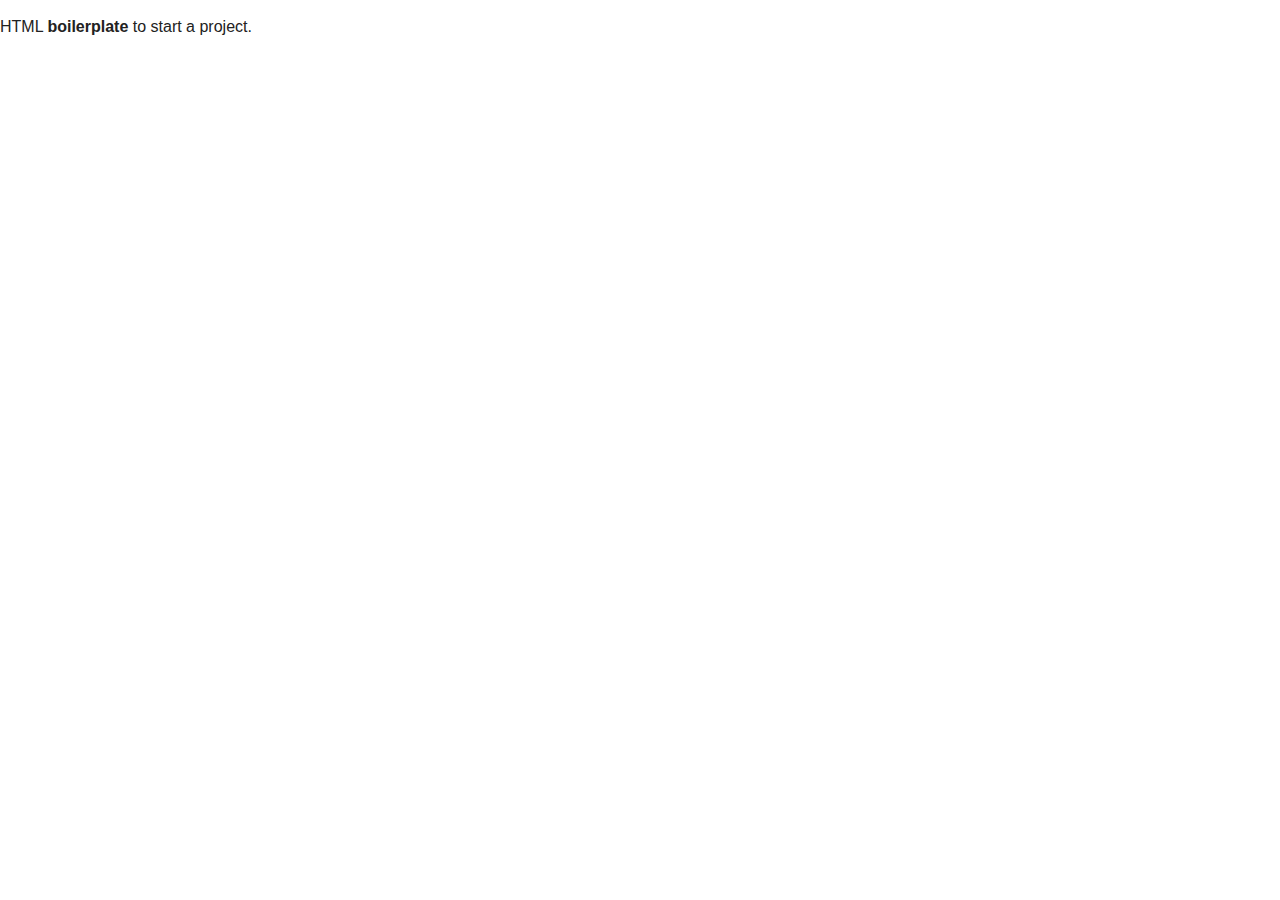
==== index.html @ d724ebfe "up" ====
<!doctype html>
<html class="no-js" lang="en">
    <head>
        <meta charset="utf-8">
        <meta http-equiv="x-ua-compatible" content="ie=edge">
        <title></title>
        <meta name="description" content="">
        <meta name="viewport" content="width=device-width, initial-scale=1">
		<link rel="canonical" href="https://html5-templates.com/" />
        <link rel="apple-touch-icon" href="apple-touch-icon.png">
        <!-- Place favicon.ico in the root directory -->
        <link rel="stylesheet" href="css/normalize.css">
        <link rel="stylesheet" href="css/main.css">
        <script src="js/vendor/modernizr-2.8.3.min.js"></script>
    </head>
    <body>
        <!--[if lt IE 8]>
            <p class="browserupgrade">You are using an <strong>outdated</strong> browser. Please <a href="http://browsehappy.com/">upgrade your browser</a> to improve your experience.</p>
        <![endif]-->

        <!-- Add your site or application content here -->
        <p>HTML <strong>boilerplate</strong> to start a project.</p>

        <script src="https://code.jquery.com/jquery-1.12.0.min.js"></script>
        <script>window.jQuery || document.write('<script src="js/vendor/jquery-1.12.0.min.js"><\/script>')</script>
        <script src="js/plugins.js"></script>
        <script src="js/main.js"></script>

        <!-- Google Analytics: change UA-XXXXX-X to be your site's ID. -->
        <script>
            (function(b,o,i,l,e,r){b.GoogleAnalyticsObject=l;b[l]||(b[l]=
            function(){(b[l].q=b[l].q||[]).push(arguments)});b[l].l=+new Date;
            e=o.createElement(i);r=o.getElementsByTagName(i)[0];
            e.src='https://www.google-analytics.com/analytics.js';
            r.parentNode.insertBefore(e,r)}(window,document,'script','ga'));
            ga('create','UA-XXXXX-X','auto');ga('send','pageview');
        </script>
    </body>
</html>
---- css/main.css ----
/*! HTML5 Boilerplate v5.3.0 | MIT License | https://html5boilerplate.com/ */

/*
 * What follows is the result of much research on cross-browser styling.
 * Credit left inline and big thanks to Nicolas Gallagher, Jonathan Neal,
 * Kroc Camen, and the H5BP dev community and team.
 */

/* ==========================================================================
   Base styles: opinionated defaults
   ========================================================================== */

html {
    color: #222;
    font-size: 1em;
    line-height: 1.4;
	background-color: #FFF;
}

/*
 * Remove text-shadow in selection highlight:
 * https://twitter.com/miketaylr/status/12228805301
 *
 * These selection rule sets have to be separate.
 * Customize the background color to match your design.
 */

::-moz-selection {
    background: #b3d4fc;
    text-shadow: none;
}

::selection {
    background: #b3d4fc;
    text-shadow: none;
}

/*
 * A better looking default horizontal rule
 */

hr {
    display: block;
    height: 1px;
    border: 0;
    border-top: 1px solid #ccc;
    margin: 1em 0;
    padding: 0;
}

/*
 * Remove the gap between audio, canvas, iframes,
 * images, videos and the bottom of their containers:
 * https://github.com/h5bp/html5-boilerplate/issues/440
 */

audio,
canvas,
iframe,
img,
svg,
video {
    vertical-align: middle;
}

/*
 * Remove default fieldset styles.
 */

fieldset {
    border: 0;
    margin: 0;
    padding: 0;
}

/*
 * Allow only vertical resizing of textareas.
 */

textarea {
    resize: vertical;
}

/* ==========================================================================
   Browser Upgrade Prompt
   ========================================================================== */

.browserupgrade {
    margin: 0.2em 0;
    background: #ccc;
    color: #000;
    padding: 0.2em 0;
}

/* ==========================================================================
   Author's custom styles
   ========================================================================== */

















/* ==========================================================================
   Helper classes
   ========================================================================== */

/*
 * Hide visually and from screen readers
 */

.hidden {
    display: none !important;
}

/*
 * Hide only visually, but have it available for screen readers:
 * http://snook.ca/archives/html_and_css/hiding-content-for-accessibility
 */

.visuallyhidden {
    border: 0;
    clip: rect(0 0 0 0);
    height: 1px;
    margin: -1px;
    overflow: hidden;
    padding: 0;
    position: absolute;
    width: 1px;
}

/*
 * Extends the .visuallyhidden class to allow the element
 * to be focusable when navigated to via the keyboard:
 * https://www.drupal.org/node/897638
 */

.visuallyhidden.focusable:active,
.visuallyhidden.focusable:focus {
    clip: auto;
    height: auto;
    margin: 0;
    overflow: visible;
    position: static;
    width: auto;
}

/*
 * Hide visually and from screen readers, but maintain layout
 */

.invisible {
    visibility: hidden;
}

/*
 * Clearfix: contain floats
 *
 * For modern browsers
 * 1. The space content is one way to avoid an Opera bug when the
 *    `contenteditable` attribute is included anywhere else in the document.
 *    Otherwise it causes space to appear at the top and bottom of elements
 *    that receive the `clearfix` class.
 * 2. The use of `table` rather than `block` is only necessary if using
 *    `:before` to contain the top-margins of child elements.
 */

.clearfix:before,
.clearfix:after {
    content: " "; /* 1 */
    display: table; /* 2 */
}

.clearfix:after {
    clear: both;
}

/* ==========================================================================
   EXAMPLE Media Queries for Responsive Design.
   These examples override the primary ('mobile first') styles.
   Modify as content requires.
   ========================================================================== */

@media only screen and (min-width: 35em) {
    /* Style adjustments for viewports that meet the condition */
}

@media print,
       (-webkit-min-device-pixel-ratio: 1.25),
       (min-resolution: 1.25dppx),
       (min-resolution: 120dpi) {
    /* Style adjustments for high resolution devices */
}

/* ==========================================================================
   Print styles.
   Inlined to avoid the additional HTTP request:
   http://www.phpied.com/delay-loading-your-print-css/
   ========================================================================== */

@media print {
    *,
    *:before,
    *:after,
    *:first-letter,
    *:first-line {
        background: transparent !important;
        color: #000 !important; /* Black prints faster:
                                   http://www.sanbeiji.com/archives/953 */
        box-shadow: none !important;
        text-shadow: none !important;
    }

    a,
    a:visited {
        text-decoration: underline;
    }

    a[href]:after {
        content: " (" attr(href) ")";
    }

    abbr[title]:after {
        content: " (" attr(title) ")";
    }

    /*
     * Don't show links that are fragment identifiers,
     * or use the `javascript:` pseudo protocol
     */

    a[href^="#"]:after,
    a[href^="javascript:"]:after {
        content: "";
    }

    pre,
    blockquote {
        border: 1px solid #999;
        page-break-inside: avoid;
    }

    /*
     * Printing Tables:
     * http://css-discuss.incutio.com/wiki/Printing_Tables
     */

    thead {
        display: table-header-group;
    }

    tr,
    img {
        page-break-inside: avoid;
    }

    img {
        max-width: 100% !important;
    }

    p,
    h2,
    h3 {
        orphans: 3;
        widows: 3;
    }

    h2,
    h3 {
        page-break-after: avoid;
    }
}
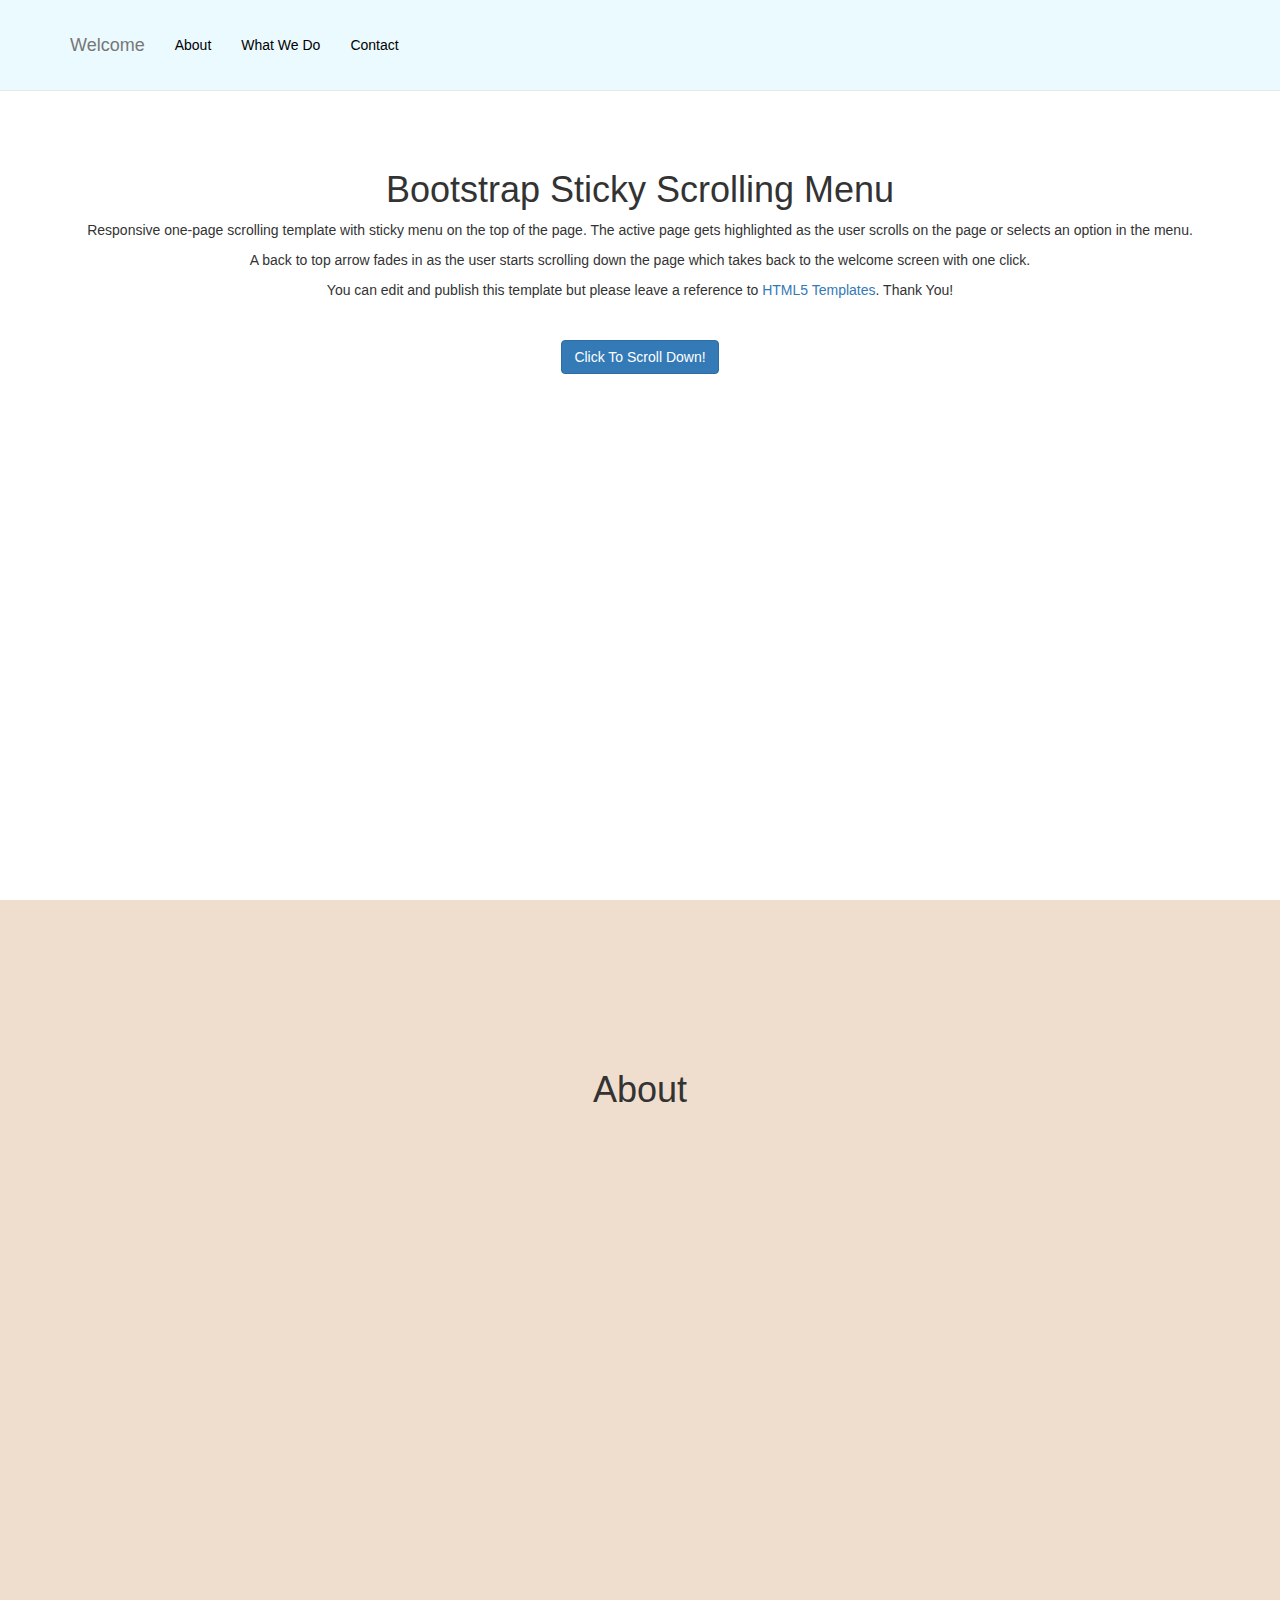
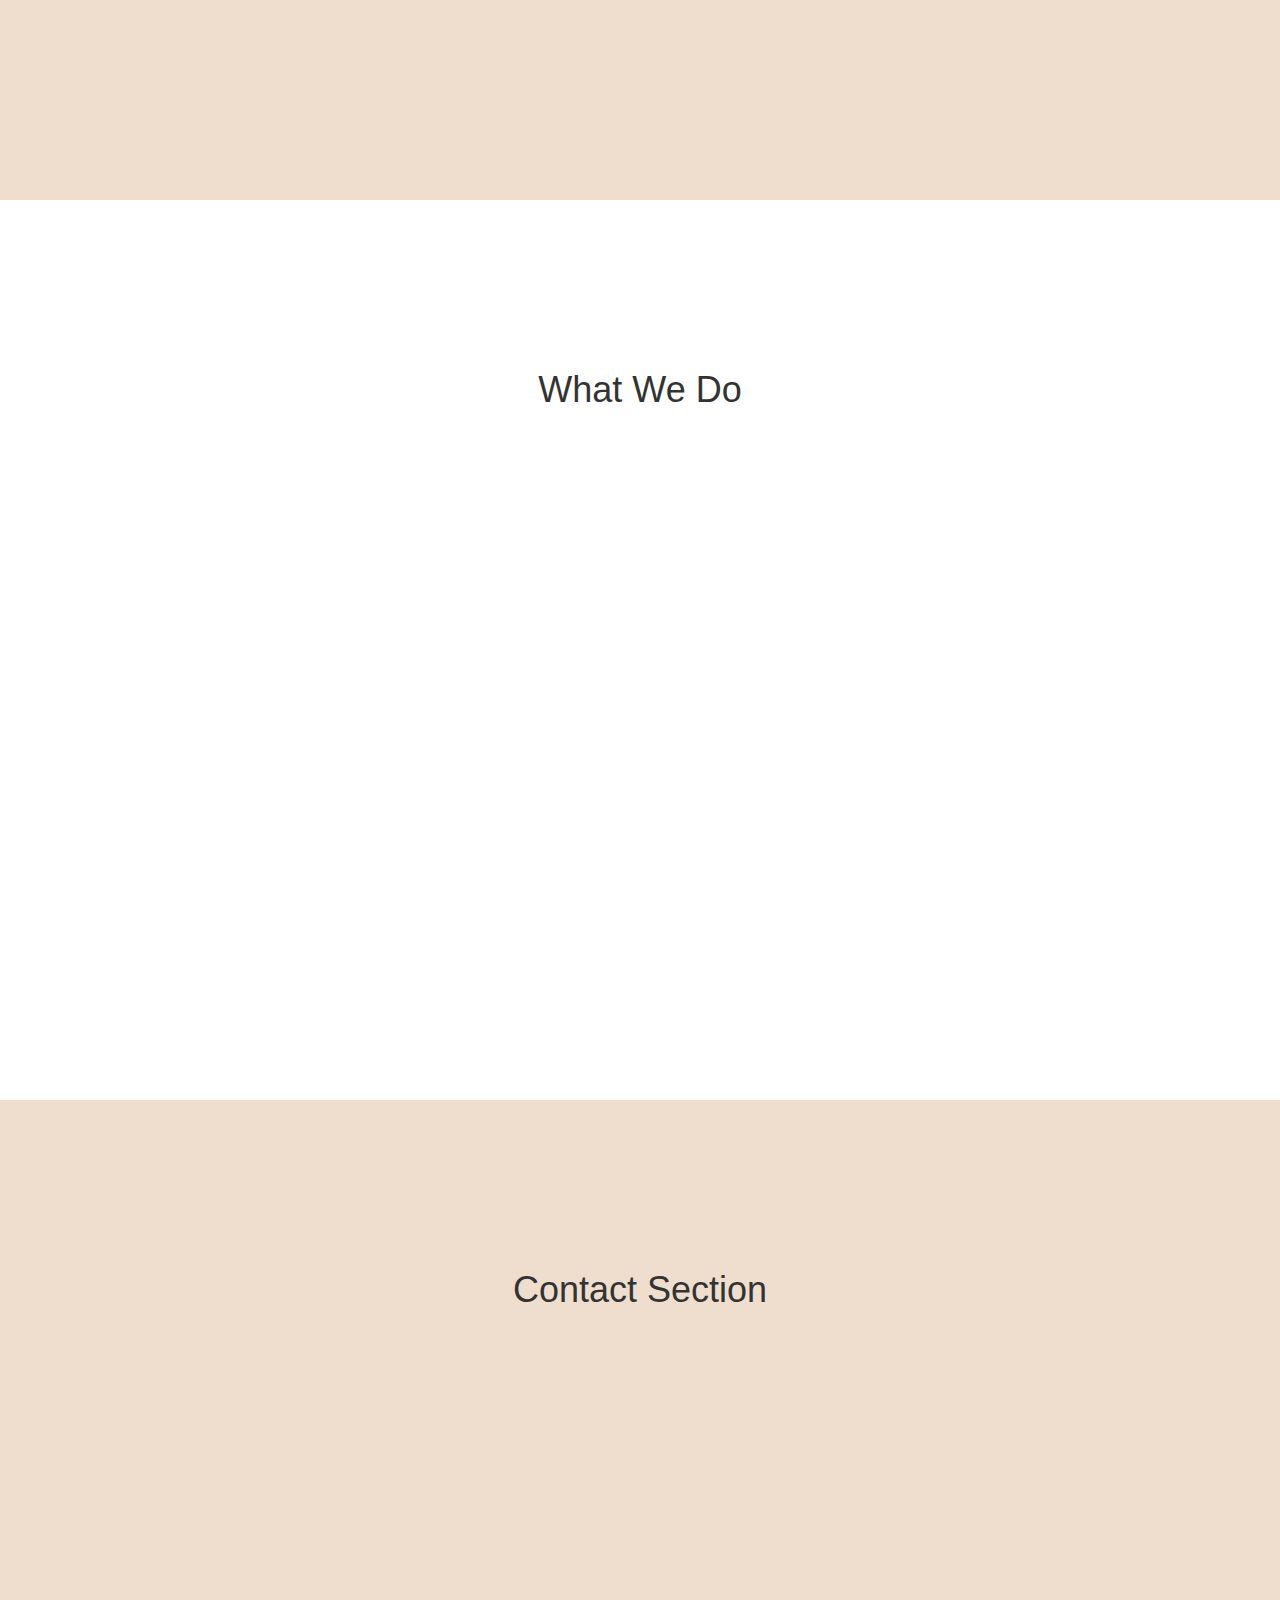
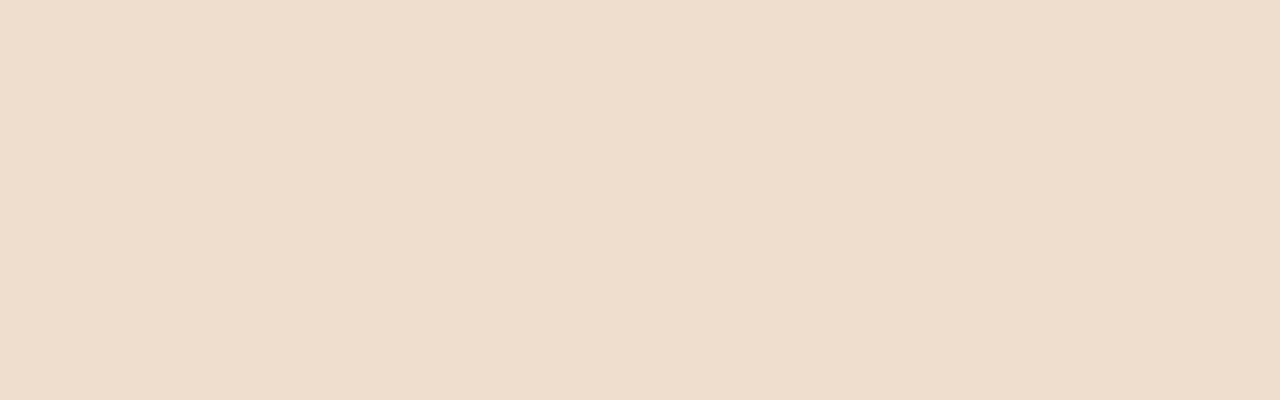
==== commit 2b039ea3: "up" ====
--- a/index.html
+++ b/index.html
@@ -1,39 +1,107 @@
 <!doctype html>
-<html class="no-js" lang="en">
-    <head>
-        <meta charset="utf-8">
-        <meta http-equiv="x-ua-compatible" content="ie=edge">
-        <title></title>
-        <meta name="description" content="">
-        <meta name="viewport" content="width=device-width, initial-scale=1">
-		<link rel="canonical" href="https://html5-templates.com/" />
-        <link rel="apple-touch-icon" href="apple-touch-icon.png">
-        <!-- Place favicon.ico in the root directory -->
-        <link rel="stylesheet" href="css/normalize.css">
-        <link rel="stylesheet" href="css/main.css">
-        <script src="js/vendor/modernizr-2.8.3.min.js"></script>
-    </head>
-    <body>
-        <!--[if lt IE 8]>
-            <p class="browserupgrade">You are using an <strong>outdated</strong> browser. Please <a href="http://browsehappy.com/">upgrade your browser</a> to improve your experience.</p>
-        <![endif]-->
+<html lang="en" class="no-js">
+<head>
+    <meta charset="utf-8">
+    <meta http-equiv="x-ua-compatible" content="ie=edge">
+    <meta name="viewport" content="width=device-width, initial-scale=1">
+    <link rel="canonical" href="https://html5-templates.com/" />
+    <title>Bootstrap Template With Sticky Menu</title>
+    <meta name="description" content="Simplified Bootstrap template with sticky menu">
+    <link href="css/bootstrap.min.css" rel="stylesheet">
+    <link href="css/sticky-menu.css" rel="stylesheet">
+</head>
+<body id="page-top" data-spy="scroll" data-target=".navbar-fixed-top">
+    <nav class="navbar navbar-default navbar-fixed-top" role="navigation">
+        <div class="container">
+            <div class="navbar-header page-scroll">
+                <button type="button" class="navbar-toggle" data-toggle="collapse" data-target=".navbar-ex1-collapse">
+                    <span class="sr-only">Toggle menu</span>
+                    <span class="icon-bar"></span>
+                    <span class="icon-bar"></span>
+                    <span class="icon-bar"></span>
+                </button>
+                <a class="navbar-brand page-scroll" href="#page-top">Welcome</a>
+            </div>
 
-        <!-- Add your site or application content here -->
-        <p>HTML <strong>boilerplate</strong> to start a project.</p>
+            <div class="collapse navbar-collapse navbar-ex1-collapse">
+                <ul class="nav navbar-nav">
+                    <li class="hidden">
+                        <a class="page-scroll" href="#page-top"></a>
+                    </li>
+                    <li>
+                        <a class="page-scroll" href="#about">About</a>
+                    </li>
+                    <li>
+                        <a class="page-scroll" href="#whatwedo">What We Do</a>
+                    </li>
+                    <li>
+                        <a class="page-scroll" href="#contact">Contact</a>
+                    </li>
+                </ul>
+            </div>	<!-- .navbar-collapse -->
+        </div>		<!-- .container -->
+    </nav>
+    <!-- Welcome   -->
+    <section id="welcome" class="welcome-section">
+        <div class="container">
+            <div class="row">
+                <div class="col-lg-12">
+                    <h1>Bootstrap Sticky Scrolling Menu</h1>
+                    <p>Responsive one-page scrolling template with sticky menu on the top of the page. The active page gets highlighted as the user scrolls on the page or selects an option in the menu.</p>
+					<p>A back to top arrow fades in as the user starts scrolling down the page which takes back to the welcome screen with one click.</p>
+					<p>You can edit and publish this template but please leave a reference to <a href="https://html5-templates.com/" target="_blank" rel="nofollow">HTML5 Templates</a>. Thank You!</p>
+					<p>&nbsp;</p>
+                    <a class="btn btn-primary page-scroll" href="#about">Click To Scroll Down!</a>
+                </div>
+            </div>
+        </div>
+    </section>
 
-        <script src="https://code.jquery.com/jquery-1.12.0.min.js"></script>
-        <script>window.jQuery || document.write('<script src="js/vendor/jquery-1.12.0.min.js"><\/script>')</script>
-        <script src="js/plugins.js"></script>
-        <script src="js/main.js"></script>
+    <!-- About -->
+    <section id="about" class="about-section">
+        <div class="container">
+            <div class="row">
+                <div class="col-lg-12">
+                    <h1>About</h1>
+                </div>
+            </div>
+        </div>
+    </section>
 
-        <!-- Google Analytics: change UA-XXXXX-X to be your site's ID. -->
-        <script>
-            (function(b,o,i,l,e,r){b.GoogleAnalyticsObject=l;b[l]||(b[l]=
-            function(){(b[l].q=b[l].q||[]).push(arguments)});b[l].l=+new Date;
-            e=o.createElement(i);r=o.getElementsByTagName(i)[0];
-            e.src='https://www.google-analytics.com/analytics.js';
-            r.parentNode.insertBefore(e,r)}(window,document,'script','ga'));
-            ga('create','UA-XXXXX-X','auto');ga('send','pageview');
-        </script>
-    </body>
+    <!-- What we do Section -->
+    <section id="whatwedo" class="whatwedo-section">
+        <div class="container">
+            <div class="row">
+                <div class="col-lg-12">
+                    <h1>What We Do</h1>
+                </div>
+            </div>
+        </div>
+    </section>
+
+    <!-- Contact Section -->
+    <section id="contact" class="contact-section">
+        <div class="container">
+            <div class="row">
+                <div class="col-lg-12">
+                    <h1>Contact Section</h1>
+                </div>
+            </div>
+        </div>
+    </section>
+	
+	<a id="back2Top" title="Back to top" href="#">&#10148;</a>
+	
+    <!-- jQuery -->
+    <script src="js/jquery.js"></script>
+
+    <!-- Bootstrap Core JavaScript -->
+    <script src="js/bootstrap.min.js"></script>
+
+    <!-- Scrolling Nav JavaScript -->
+    <script src="js/jquery.easing.min.js"></script>
+    <script src="js/sticky-menu.js"></script>
+
+</body>
+
 </html>
--- a/css/sticky-menu.css
+++ b/css/sticky-menu.css
@@ -0,0 +1,82 @@
+body {
+    width: 100%;
+    height: 100%;
+}
+html {
+    width: 100%;
+    height: 100%;
+}
+@media(min-width:767px) {
+    .navbar {
+        padding: 20px 0;
+        -webkit-transition: background .5s ease-in-out,padding .5s ease-in-out;
+        -moz-transition: background .5s ease-in-out,padding .5s ease-in-out;
+        transition: background .5s ease-in-out,padding .5s ease-in-out;
+    }
+    .top-nav-collapse {
+        padding: 0;
+    }
+}
+#back2Top {
+    width: 40px;
+    line-height: 40px;
+    overflow: hidden;
+    z-index: 999;
+    display: none;
+    cursor: pointer;
+    -moz-transform: rotate(270deg);
+    -webkit-transform: rotate(270deg);
+    -o-transform: rotate(270deg);
+    -ms-transform: rotate(270deg);
+    transform: rotate(270deg);
+    position: fixed;
+    bottom: 50px;
+    right: 0;
+    background-color: #FFF;
+    color: #337AB7;
+    text-align: center;
+    font-size: 30px;
+    text-decoration: none;
+}
+#back2Top:hover {
+    background-color: #337AB7;
+    color: #FFF;
+}
+.welcome-section {
+    height: 100%;
+    padding-top: 150px;
+    text-align: center;
+    background: #fff;
+}
+.about-section {
+    height: 100%;
+    padding-top: 150px;
+    text-align: center;
+    background: #EFDECD;
+}
+.whatwedo-section {
+    height: 100%;
+    padding-top: 150px;
+    text-align: center;
+    background: #fff;
+}
+.contact-section {
+    height: 100%;
+    padding-top: 150px;
+    text-align: center;
+    background: #EFDECD;
+}
+.navbar-default .navbar-nav > li > a:hover {
+	color: #333;
+	background-color: #F0F0F0;
+}
+.navbar-default {
+    background-color: #EBFAFF;
+    border-color: #e7e7e7;
+}
+.navbar-default .navbar-nav > li > a {
+    color: #000;
+}
+
+
+
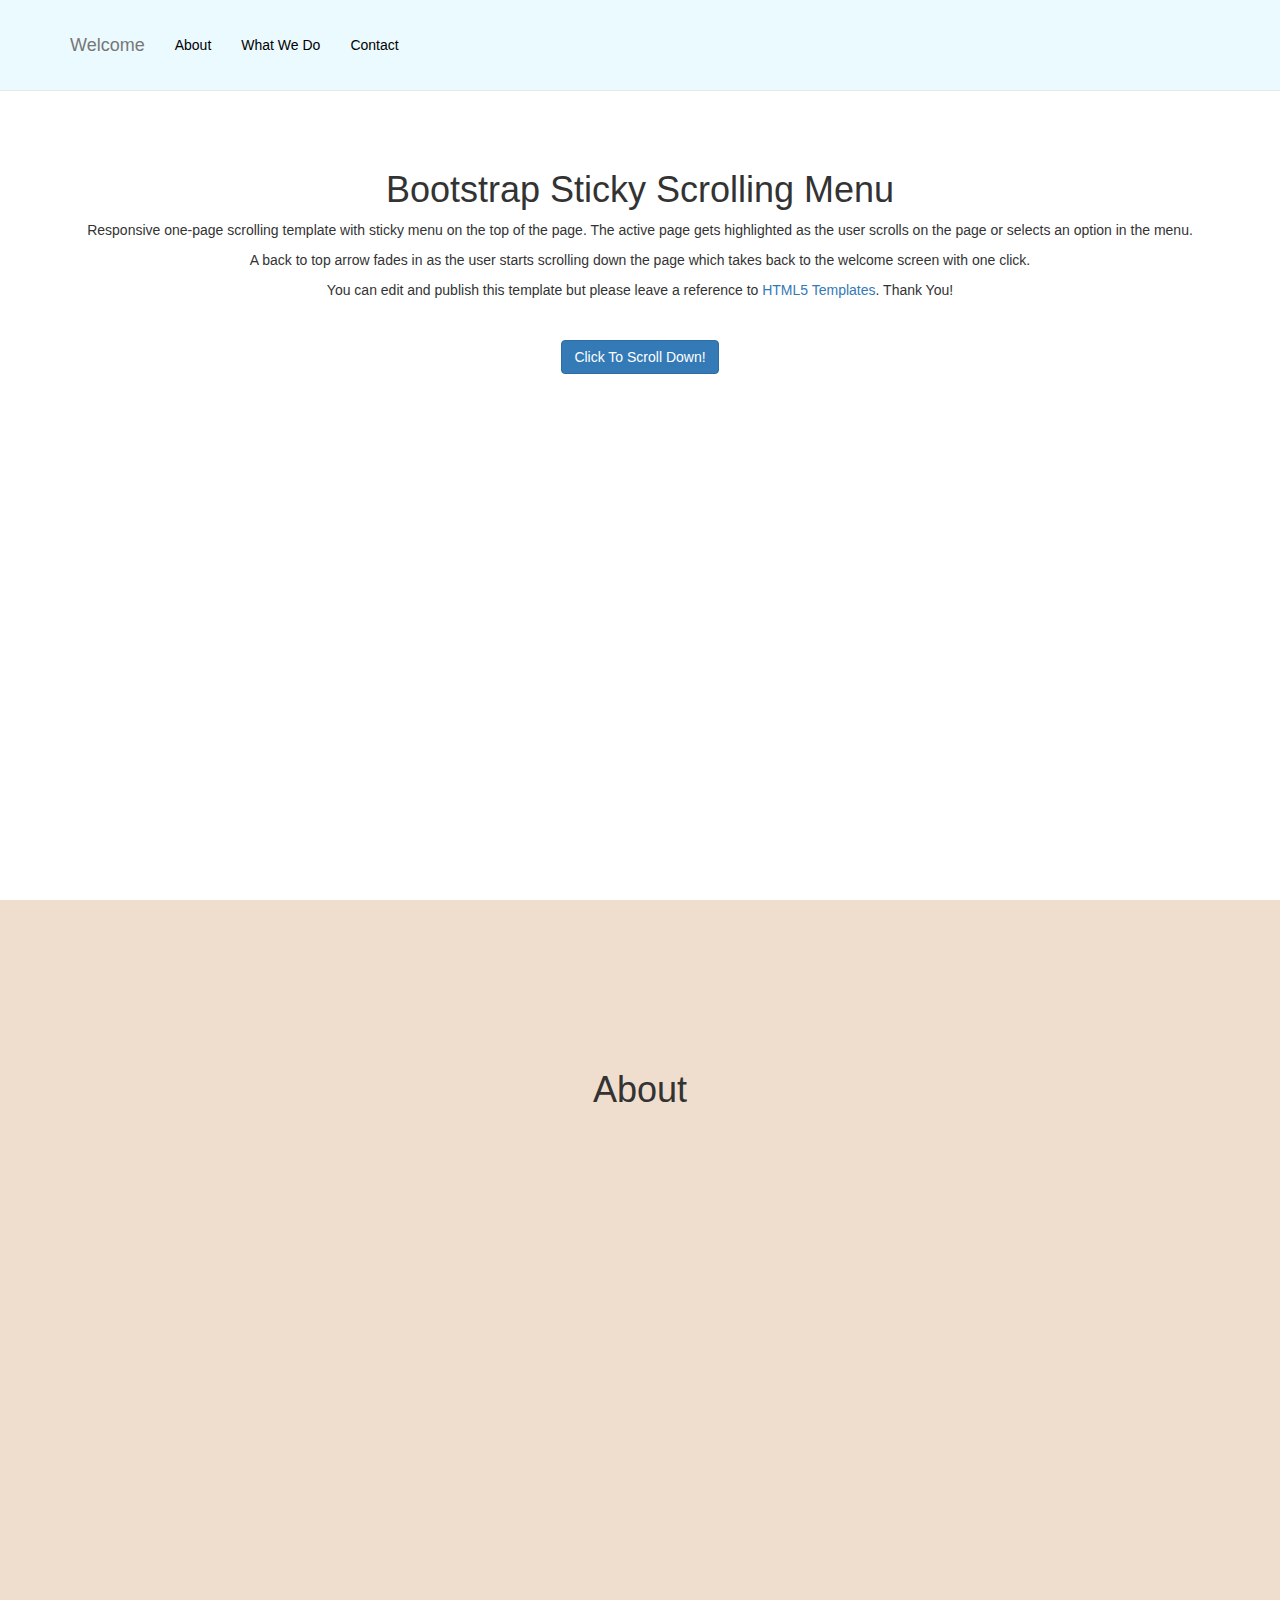
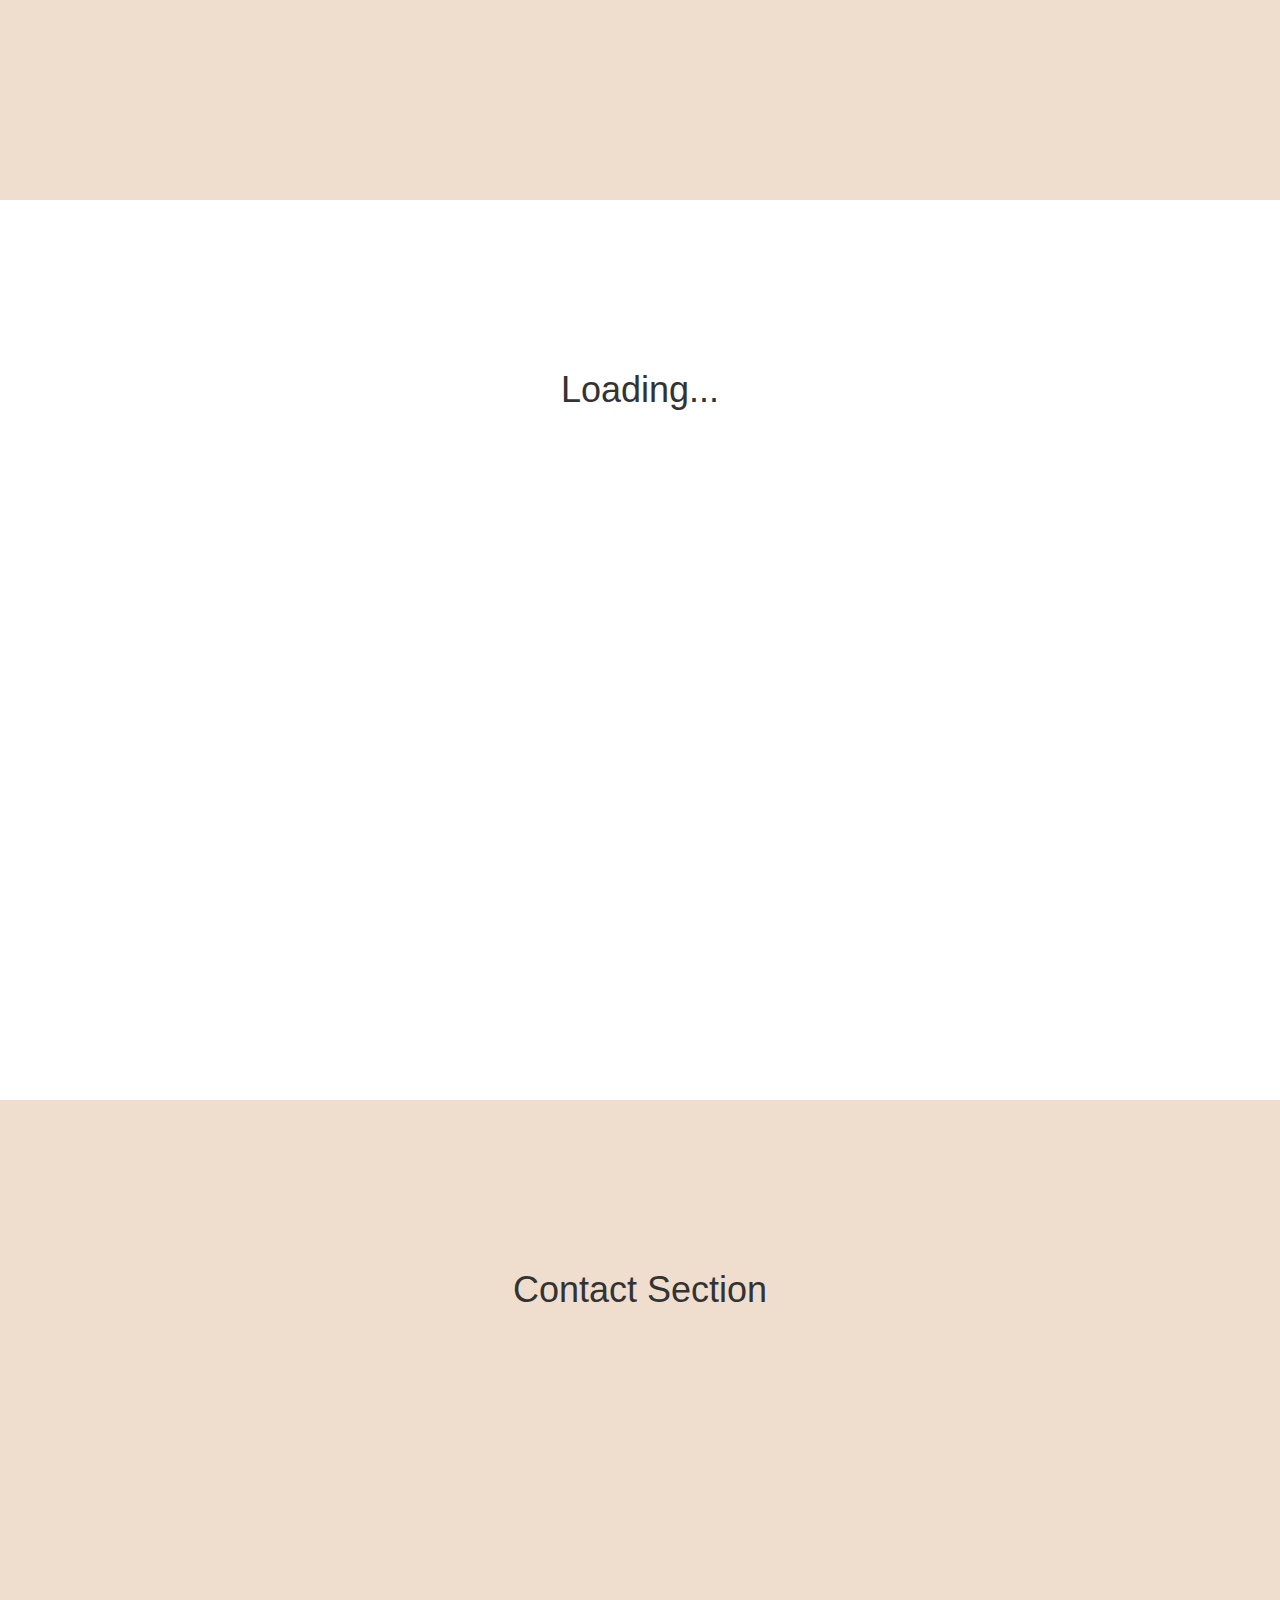
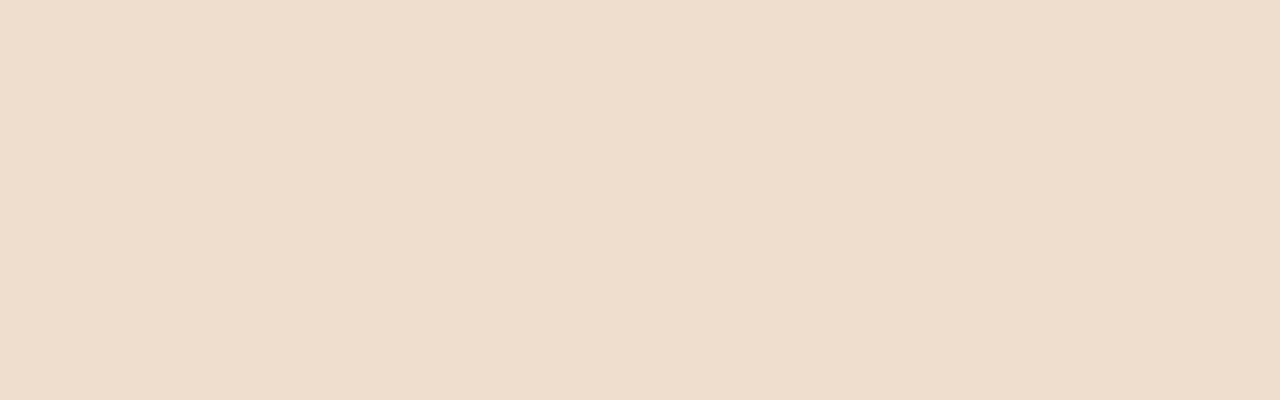
==== commit 5da7d87b: "Update index.html" ====
--- a/index.html
+++ b/index.html
@@ -73,7 +73,7 @@
         <div class="container">
             <div class="row">
                 <div class="col-lg-12">
-                    <h1>What We Do</h1>
+                    <h1>Loading...</h1>
                 </div>
             </div>
         </div>
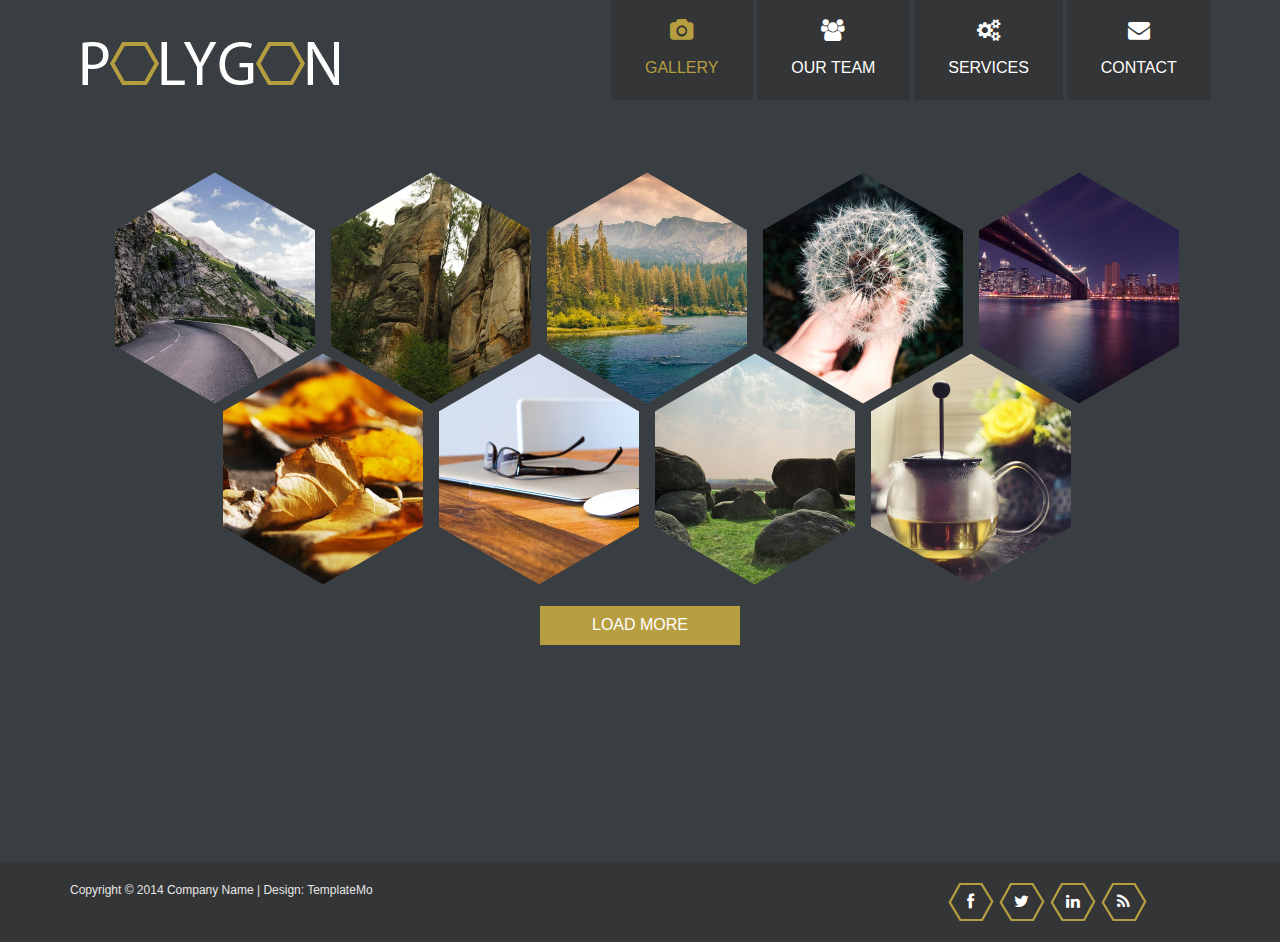
==== commit 3f30d0e2: "upl" ====
--- a/index.html
+++ b/index.html
@@ -1,107 +1,759 @@
-<!doctype html>
-<html lang="en" class="no-js">
-<head>
-    <meta charset="utf-8">
-    <meta http-equiv="x-ua-compatible" content="ie=edge">
-    <meta name="viewport" content="width=device-width, initial-scale=1">
-    <link rel="canonical" href="https://html5-templates.com/" />
-    <title>Bootstrap Template With Sticky Menu</title>
-    <meta name="description" content="Simplified Bootstrap template with sticky menu">
+<!DOCTYPE html>
+  <head>
+    <title>Polygon CSS Website Template</title>
+    <meta name="keywords" content="" />
+	<meta name="description" content="" />
+    <!-- 
+    Polygon Template
+    https://templatemo.com/tm-400-polygon
+    -->
+    <meta charset="UTF-8">
+    <meta name="viewport" content="width=device-width, initial-scale=1.0">
+    
+    <!-- Bootstrap -->
     <link href="css/bootstrap.min.css" rel="stylesheet">
-    <link href="css/sticky-menu.css" rel="stylesheet">
-</head>
-<body id="page-top" data-spy="scroll" data-target=".navbar-fixed-top">
-    <nav class="navbar navbar-default navbar-fixed-top" role="navigation">
-        <div class="container">
-            <div class="navbar-header page-scroll">
-                <button type="button" class="navbar-toggle" data-toggle="collapse" data-target=".navbar-ex1-collapse">
-                    <span class="sr-only">Toggle menu</span>
-                    <span class="icon-bar"></span>
-                    <span class="icon-bar"></span>
-                    <span class="icon-bar"></span>
-                </button>
-                <a class="navbar-brand page-scroll" href="#page-top">Welcome</a>
-            </div>
+    <link href="css/font-awesome.min.css" rel="stylesheet">
+    <link rel="stylesheet" href="css/templatemo_misc.css">
+    <link href="css/templatemo_style.css" rel="stylesheet">
+    <link href='http://fonts.googleapis.com/css?family=Raleway:400,100,600' rel='stylesheet' type='text/css'>
+      
+    <script src="js/jquery-1.10.2.min.js"></script> 
+	<script src="js/jquery.lightbox.js"></script>
+	<script src="js/templatemo_custom.js"></script>
+    <script>
+    function showhide()
+    {
+    	var div = document.getElementById("newpost");
+		if (div.style.display !== "none")
+		{
+			div.style.display = "none";
+		}
+		else {
+			div.style.display = "block";
+		}
+    }
+  	</script>
 
-            <div class="collapse navbar-collapse navbar-ex1-collapse">
-                <ul class="nav navbar-nav">
-                    <li class="hidden">
-                        <a class="page-scroll" href="#page-top"></a>
-                    </li>
-                    <li>
-                        <a class="page-scroll" href="#about">About</a>
-                    </li>
-                    <li>
-                        <a class="page-scroll" href="#whatwedo">What We Do</a>
-                    </li>
-                    <li>
-                        <a class="page-scroll" href="#contact">Contact</a>
-                    </li>
-                </ul>
-            </div>	<!-- .navbar-collapse -->
-        </div>		<!-- .container -->
-    </nav>
-    <!-- Welcome   -->
-    <section id="welcome" class="welcome-section">
-        <div class="container">
-            <div class="row">
-                <div class="col-lg-12">
-                    <h1>Bootstrap Sticky Scrolling Menu</h1>
-                    <p>Responsive one-page scrolling template with sticky menu on the top of the page. The active page gets highlighted as the user scrolls on the page or selects an option in the menu.</p>
-					<p>A back to top arrow fades in as the user starts scrolling down the page which takes back to the welcome screen with one click.</p>
-					<p>You can edit and publish this template but please leave a reference to <a href="https://html5-templates.com/" target="_blank" rel="nofollow">HTML5 Templates</a>. Thank You!</p>
-					<p>&nbsp;</p>
-                    <a class="btn btn-primary page-scroll" href="#about">Click To Scroll Down!</a>
+  </head>
+  <body>
+  	<div class="site-header">
+		<div class="main-navigation">
+			<div class="responsive_menu">
+				<ul>
+					<li><a class="show-1 templatemo_home" href="#">Gallery</a></li>
+					<li><a class="show-2 templatemo_page2" href="#">Our team</a></li>
+					<li><a class="show-3 templatemo_page3" href="#">Services</a></li>
+					<li><a class="show-5 templatemo_page5" href="#">Contact</a></li>
+				</ul>
+			</div>
+			<div class="container">
+				<div class="row templatemo_gallerygap">
+					<div class="col-md-12 responsive-menu">
+						<a href="#" class="menu-toggle-btn">
+				            <i class="fa fa-bars"></i>
+				        </a>
+					</div> <!-- /.col-md-12 -->
+                    <div class="col-md-3 col-sm-12">
+                    	<a href="#"><img src="images/templatemo_logo.jpg" alt="Polygon HTML5 Template"></a>
+                    </div>
+					<div class="col-md-9 main_menu">
+						<ul>
+							<li><a class="show-1 templatemo_home" href="#">
+                            	<span class="fa fa-camera"></span>
+                                Gallery</a></li>
+							<li><a class="show-2 templatemo_page2" href="#">
+                            	<span class="fa fa-users"></span>
+                          		  Our team</a></li>
+							<li><a class="show-3 templatemo_page3" href="#">
+                            	<span class="fa fa-cogs"></span>
+                            	Services</a></li>
+							<li><a class="show-5 templatemo_page5" href="#">
+                            	<span class="fa fa-envelope"></span>
+                                Contact</a></li>
+						</ul>
+					</div> <!-- /.col-md-12 -->
+				</div> <!-- /.row -->
+			</div> <!-- /.container -->
+		</div> <!-- /.main-navigation -->
+	</div> <!-- /.site-header -->
+    <div id="menu-container">
+    <!-- gallery start -->
+    <div class="content homepage" id="menu-1">
+    <div class="container">
+	    <div class="row templatemorow">
+    		<div class="hex col-sm-6">
+    	<div>
+          <div class="hexagon hexagon2 gallery-item">
+            <div class="hexagon-in1">
+              <div class="hexagon-in2" style="background-image: url(images/gallery/1.jpg);">
+             	 	<div class="overlay">
+						<a href="images/gallery/1.jpg" data-rel="lightbox" class="fa fa-expand"></a>
+					</div>
+              </div>
+            </div>
+          </div>
+        </div>
+    </div>
+    <div class="hex col-sm-6">
+    	<div>
+          <div class="hexagon hexagon2 gallery-item">
+            <div class="hexagon-in1">
+              <div class="hexagon-in2" style="background-image: url(images/gallery/2.jpg);">
+              	<div class="overlay">
+						<a href="images/gallery/2.jpg" data-rel="lightbox" class="fa fa-expand"></a>
+					</div>
+              </div>
+            </div>
+          </div>
+        </div>
+    </div>
+    <div class="hex col-sm-6  templatemo-hex-top2">
+    	<div>
+          <div class="hexagon hexagon2 gallery-item">
+            <div class="hexagon-in1">
+              <div class="hexagon-in2" style="background-image: url(images/gallery/3.jpg);">
+              	<div class="overlay">
+						<a href="images/gallery/3.jpg" data-rel="lightbox" class="fa fa-expand"></a>
+					</div>
+              </div>
+            </div>
+          </div>
+        </div>
+    </div>
+    <div class="hex col-sm-6  templatemo-hex-top3">
+    	<div>
+          <div class="hexagon hexagon2 gallery-item">
+            <div class="hexagon-in1">
+              <div class="hexagon-in2" style="background-image: url(images/gallery/4.jpg);">
+              	<div class="overlay">
+						<a href="images/gallery/4.jpg" data-rel="lightbox" class="fa fa-expand"></a>
+					</div>
+              </div>
+            </div>
+          </div>
+        </div>
+    </div>
+    <div class="hex col-sm-6  templatemo-hex-top3">
+    	<div>
+          <div class="hexagon hexagon2 gallery-item">
+            <div class="hexagon-in1">
+              <div class="hexagon-in2" style="background-image: url(images/gallery/5.jpg);">
+              		<div class="overlay">
+						<a href="images/gallery/5.jpg" data-rel="lightbox" class="fa fa-expand"></a>
+					</div>
+              </div>
+            </div>
+          </div>
+        </div>
+    </div>
+  	     <div class="hex col-sm-6 hex-offset templatemo-hex-top1 templatemo-hex-top2">
+    	<div>
+          <div class="hexagon hexagon2 gallery-item">
+            <div class="hexagon-in1">
+              <div class="hexagon-in2" style="background-image: url(images/gallery/6.jpg);">
+              		<div class="overlay">
+						<a href="images/gallery/6.jpg" data-rel="lightbox" class="fa fa-expand"></a>
+					</div>
+              </div>
+            </div>
+          </div>
+        </div>
+    </div>
+     <div class="hex col-sm-6 templatemo-hex-top1 templatemo-hex-top3">
+    	<div>
+          <div class="hexagon hexagon2 gallery-item">
+            <div class="hexagon-in1">
+              <div class="hexagon-in2" style="background-image: url(images/gallery/7.jpg);">
+              		<div class="overlay">
+						<a href="images/gallery/7.jpg" data-rel="lightbox" class="fa fa-expand"></a>
+					</div>
+              </div>
+            </div>
+          </div>
+        </div>
+    </div>
+      <div class="hex col-sm-6 templatemo-hex-top1  templatemo-hex-top3">
+      	<div>
+          <div class="hexagon hexagon2 gallery-item">
+            <div class="hexagon-in1">
+              <div class="hexagon-in2" style="background-image: url(images/gallery/8.jpg);">
+              		<div class="overlay">
+						<a href="images/gallery/8.jpg" data-rel="lightbox" class="fa fa-expand"></a>
+					</div>
+              </div>
+            </div>
+          </div>
+        </div>
+      </div>
+      <div class="hex col-sm-6 templatemo-hex-top1  templatemo-hex-top2">
+      	<div>
+          <div class="hexagon hexagon2 gallery-item">
+            <div class="hexagon-in1">
+              <div class="hexagon-in2" style="background-image: url(images/gallery/9.jpg);">
+              		<div class="overlay">
+						<a href="images/gallery/9.jpg" data-rel="lightbox" class="fa fa-expand"></a>
+					</div>
+              </div>
+            </div>
+          </div>
+        </div>
+      </div>
+    	</div>
+	</div>
+    <div  id="newpost" style="display:none;" class="container answer_list templatemo_gallerytop">
+	    <div class="row templatemorow">
+    		<div class="hex col-sm-6">
+    	<div>
+          <div class="hexagon hexagon2 gallery-item">
+            <div class="hexagon-in1">
+              <div class="hexagon-in2" style="background-image: url(images/gallery/10.jpg);">
+             	 	<div class="overlay">
+						<a href="images/gallery/10.jpg" data-rel="lightbox" class="fa fa-expand"></a>
+					</div>
+              </div>
+            </div>
+          </div>
+        </div>
+    </div>
+    <div class="hex col-sm-6">
+    	<div>
+          <div class="hexagon hexagon2 gallery-item">
+            <div class="hexagon-in1">
+              <div class="hexagon-in2" style="background-image: url(images/gallery/11.jpg);">
+              	<div class="overlay">
+						<a href="images/gallery/11.jpg" data-rel="lightbox" class="fa fa-expand"></a>
+					</div>
+              </div>
+            </div>
+          </div>
+        </div>
+    </div>
+    <div class="hex col-sm-6  templatemo-hex-top2">
+    	<div>
+          <div class="hexagon hexagon2 gallery-item">
+            <div class="hexagon-in1">
+              <div class="hexagon-in2" style="background-image: url(images/gallery/12.jpg);">
+              	<div class="overlay">
+						<a href="images/gallery/12.jpg" data-rel="lightbox" class="fa fa-expand"></a>
+					</div>
+              </div>
+            </div>
+          </div>
+        </div>
+    </div>
+    <div class="hex col-sm-6  templatemo-hex-top3">
+    	<div>
+          <div class="hexagon hexagon2 gallery-item">
+            <div class="hexagon-in1">
+              <div class="hexagon-in2" style="background-image: url(images/gallery/13.jpg);">
+              	<div class="overlay">
+						<a href="images/gallery/13.jpg" data-rel="lightbox" class="fa fa-expand"></a>
+					</div>
+              </div>
+            </div>
+          </div>
+        </div>
+    </div>
+    <div class="hex col-sm-6  templatemo-hex-top3">
+    	<div>
+          <div class="hexagon hexagon2 gallery-item">
+            <div class="hexagon-in1">
+              <div class="hexagon-in2" style="background-image: url(images/gallery/14.jpg);">
+              		<div class="overlay">
+						<a href="images/gallery/14.jpg" data-rel="lightbox" class="fa fa-expand"></a>
+					</div>
+              </div>
+            </div>
+          </div>
+        </div>
+    </div>
+  	     <div class="hex col-sm-6 hex-offset templatemo-hex-top1 templatemo-hex-top2">
+    	<div>
+          <div class="hexagon hexagon2 gallery-item">
+            <div class="hexagon-in1">
+              <div class="hexagon-in2" style="background-image: url(images/gallery/15.jpg);">
+              		<div class="overlay">
+						<a href="images/gallery/15.jpg" data-rel="lightbox" class="fa fa-expand"></a>
+					</div>
+              </div>
+            </div>
+          </div>
+        </div>
+    </div>
+     <div class="hex col-sm-6 templatemo-hex-top1 templatemo-hex-top3">
+    	<div>
+          <div class="hexagon hexagon2 gallery-item">
+            <div class="hexagon-in1">
+              <div class="hexagon-in2" style="background-image: url(images/gallery/16.jpg);">
+              		<div class="overlay">
+						<a href="images/gallery/16.jpg" data-rel="lightbox" class="fa fa-expand"></a>
+					</div>
+              </div>
+            </div>
+          </div>
+        </div>
+    </div>
+      <div class="hex col-sm-6 templatemo-hex-top1  templatemo-hex-top3">
+      	<div>
+          <div class="hexagon hexagon2 gallery-item">
+            <div class="hexagon-in1">
+              <div class="hexagon-in2" style="background-image: url(images/gallery/17.jpg);">
+              		<div class="overlay">
+						<a href="images/gallery/17.jpg" data-rel="lightbox" class="fa fa-expand"></a>
+					</div>
+              </div>
+            </div>
+          </div>
+        </div>
+      </div>
+      <div class="hex col-sm-6 templatemo-hex-top1  templatemo-hex-top2">
+      	<div>
+          <div class="hexagon hexagon2 gallery-item">
+            <div class="hexagon-in1">
+              <div class="hexagon-in2" style="background-image: url(images/gallery/18.jpg);">
+              		<div class="overlay">
+						<a href="images/gallery/18.jpg" data-rel="lightbox" class="fa fa-expand"></a>
+					</div>
+              </div>
+            </div>
+          </div>
+        </div>
+      </div>
+    	</div>
+	</div>
+    <div class="container">
+    	<div class="row">
+        	<div class="templatemo_loadmore">
+			 <button class="gallery_more" id="button" onClick="showhide()">Load More</button>
+            </div>
+        </div>
+    </div>
+    </div>
+      <!-- gallery end -->
+    <!-- team start -->
+    <div class="content team" id="menu-2">
+     <div class="templatemo_ourteam">
+     		<div class="container templatemo_hexteam">
+            	<div class="row">
+                	<div class="col-md-3 col-sm-4">
+                        	 <div class="hexagon hexagonteam gallery-item">
+                               <div class="hexagon-in1">
+                                <div class="hexagon-in2" style="background-image: url(images/team/1.jpg);">
+                                <div class="overlay templatemo_overlay1">
+                                	<a href="#fb">
+                                   	 <div class="smallhexagon">
+                                  	 	 <span class="fa fa-facebook"></span>
+                                 	  </div>
+                                    </a>
+
+                                    <a href="#tw">
+                                     <div class="smallhexagon">
+                                       <span class="fa fa-twitter"></span>
+                                    </div>
+                                    </a>
+
+                                    <a href="#ln">
+                                     <div class="smallhexagon">
+                                       <span class="fa fa-linkedin"></span>
+                                    </div>
+                                    </a>
+
+                                    <a href="#rs">
+                                     <div class="smallhexagon">
+                                       <span class="fa fa-rss"></span>
+                                    </div>
+                                    </a>
+                                </div>
+                                <div class="clear"></div>
+                               	<div class="overlay templatemo_overlaytxt">Phasellus interdum</div>
+                                </div>
+                            </div>
+                          </div>
+  			       </div>
+                    <div class="col-md-3 col-sm-8 templatemo_servicetxt" >
+                    	<h2>Free Template</h2>
+                        <p>Polygon is free HTML5 template by <span class="blue">template</span><span class="green">mo</span> that can be used for any purpose. You can remove any credit link. Please tell your friends about our website. Credit goes to <a rel="nofollow" href="http://unsplash.com">Unsplash</a> for images used in this template. Feel free to visit <a href="https://fb.com/templatemo" target="_parent">templatemo page</a> on Facebook.</p>
+                    </div>
+                    <div class="templatemo_servicecol2">
+                    <div class="col-md-3 col-sm-4">
+                        	 <div class="hexagon hexagonteam gallery-item">
+                               <div class="hexagon-in1">
+                                <div class="hexagon-in2" style="background-image: url(images/team/2.jpg);">
+                                <div class="overlay templatemo_overlay1">
+                                	<a href="#fb">
+                                   	 <div class="smallhexagon">
+                                  	 	 <span class="fa fa-facebook"></span>
+                                 	  </div>
+                                    </a>
+                                    <a href="#tw">
+                                     <div class="smallhexagon">
+                                       <span class="fa fa-twitter"></span>
+                                    </div>
+                                    </a>
+                                    <a href="#ln">
+                                     <div class="smallhexagon">
+                                       <span class="fa fa-linkedin"></span>
+                                    </div>
+                                    </a>
+                                    <a href="#rs">
+                                     <div class="smallhexagon">
+                                       <span class="fa fa-rss"></span>
+                                    </div>
+                                    </a>
+                                </div>
+                                
+                                <div class="clear"></div>
+                               	<div class="overlay templatemo_overlaytxt">Cras interdum accumsan diam</div>
+                                </div>
+                            </div>
+                          </div>
+  			       </div>
+                    <div class="col-md-3 col-sm-8 templatemo_servicetxt">
+                    	<h2>Responsive Design</h2>
+                        <p>Please take a look at <a rel="nofollow" href="https://www.toocss.com">Too CSS</a> to see the collection of free website templates for you. This is free CSS website template fully compatible with tablets and mobile phones. Mauris eget neque at sapien faucibus egestas vel vitae mi. Maecenas commodo augue risus, sed placerat neque feugiat vel.</p>
+                    </div>
+                    </div>
+               </div>
+            </div>
+            <div class="clear"></div>
+            <div class="container templatemo_hexteam s_top">
+            	<div class="row">
+                	<div class="col-md-3 col-sm-4">
+                        	 <div class="hexagon hexagonteam gallery-item">
+                               <div class="hexagon-in1">
+                                <div class="hexagon-in2" style="background-image: url(images/team/3.jpg);">
+                                <div class="overlay templatemo_overlay1">
+                                	<a href="#fb">
+                                   	 <div class="smallhexagon">
+                                  	 	 <span class="fa fa-facebook"></span>
+                                 	  </div>
+                                    </a>
+                                    <a href="#tw">
+                                     <div class="smallhexagon">
+                                       <span class="fa fa-twitter"></span>
+                                    </div>
+                                    </a>
+                                    <a href="#ln">
+                                     <div class="smallhexagon">
+                                       <span class="fa fa-linkedin"></span>
+                                    </div>
+                                    </a>
+                                    <a href="#rs">
+                                     <div class="smallhexagon">
+                                       <span class="fa fa-rss"></span>
+                                    </div>
+                                    </a>
+                                </div>
+                                
+                                <div class="clear"></div>
+                               	<div class="overlay templatemo_overlaytxt">Morbi pulvinar</div>
+                                </div>
+                            </div>
+                          </div>
+  			       </div>
+                    <div class="col-md-3 col-sm-8 templatemo_servicetxt" >
+                    	<h2>Mobile Ready</h2>
+                        <p>Sed laoreet, enim quis euismod egestas, risus tortor tincidunt lacus, in iaculis mauris lectus at augue. Donec luctus nibh nec ullamcorper feugiat. Phasellus felis urna, lobortis vitae lacus sit amet, tristique consectetur nibh.</p>
+                    </div>
+                    <div class="templatemo_servicecol2">
+                    <div class="col-md-3 col-sm-4">
+                        	 <div class="hexagon hexagonteam gallery-item">
+                               <div class="hexagon-in1">
+                                <div class="hexagon-in2" style="background-image: url(images/team/4.jpg);">
+                                <div class="overlay templatemo_overlay1">
+                                	<a href="#fb">
+                                   	 <div class="smallhexagon">
+                                  	 	 <span class="fa fa-facebook"></span>
+                                 	  </div>
+                                    </a>
+                                    <a href="#tw">
+                                     <div class="smallhexagon">
+                                       <span class="fa fa-twitter"></span>
+                                    </div>
+                                    </a>
+                                    <a href="#ln">
+                                     <div class="smallhexagon">
+                                       <span class="fa fa-linkedin"></span>
+                                    </div>
+                                    </a>
+                                    <a href="#rs">
+                                     <div class="smallhexagon">
+                                       <span class="fa fa-rss"></span>
+                                    </div>
+                                    </a>
+                                </div>
+                                
+                                <div class="clear"></div>
+                               	<div class="overlay templatemo_overlaytxt">Sed nonummy</div>
+                                </div>
+                            </div>
+                          </div>
+  			       </div>
+                    <div class="col-md-3 col-sm-8 templatemo_servicetxt">
+                    	<h2>HTML5 CSS3</h2>
+                        <p>Phasellus sodales magna orci, id scelerisque lectus faucibus a. Vivamus varius tincidunt sem. Etiam ultricies orci sit amet sem egestas varius vitae at lacus. Nunc blandit elit in mauris semper, id iaculis felis condimentum.</p>
+                    </div>
+                    </div>
+               </div>
+            </div>
+            
+     </div>
+     </div>
+    <!--team end-->
+    <div class="clear"></div>
+    <!-- service start -->
+    <div class="content services" id="menu-3">
+    <div class="container">
+    	<div class="row templatemo_servicerow">
+        	<div class="templatemo_hexservices col-sm-6">
+            	<div class="blok text-center">
+                  <div class="hexagon-a">
+                     <a class="hlinktop" href="#">
+                     	 <div class="hexa-a">
+                         	<div class="hcontainer-a">
+                          <div class="vertical-align-a">
+                            <span class="texts-a"><i class="fa fa-bell"></i></span>
+                          </div>
+                        </div>
+                         </div>
+                     </a>
+                  </div>  
+                     <div class="hexagonservices">
+                     	<a class="hlinkbott" href="#">
+                        <div class="hexa">
+                      	  <div class="hcontainer">
+                          <div class="vertical-align">
+                          <span class="texts"></span>
+                          </div>
+                        </div>
+                      </div>
+                        </a>
+                     </div>
+                     </div>
+                     <div class="templatemo_servicetext">
+                    <h3>Etiam vulputate</h3>
+                    <p>Vestibulum diam lorem, aliquet et sagittis ac, facilisis nec massa. Suspendisse sagittis leo diam, sed dapibus eros vehicula eu. Aenean nulla magna, gravida at dui in, fringilla vestibulum massa.</p>
+                    </div>
+              </div>
+              <div class="templatemo_hexservices col-sm-6">
+            	<div class="blok text-center">
+                  <div class="hexagon-a">
+                     <a class="hlinktop" href="#">
+                     	 <div class="hexa-a">
+                         	<div class="hcontainer-a">
+                          <div class="vertical-align-a">
+                            <span class="texts-a"><i class="fa fa-briefcase"></i></span>
+                          </div>
+                        </div>
+                         </div>
+                     </a>
+                  </div>  
+                     <div class="hexagonservices">
+                     	<a class="hlinkbott" href="#">
+                        <div class="hexa">
+                      	  <div class="hcontainer">
+                          <div class="vertical-align">
+                          <span class="texts"></span>
+                          </div>
+                        </div>
+                      </div>
+                        </a>
+                     </div>
+                     </div>
+                     <div class="templatemo_servicetext">
+                    <h3>Aliquam faucibus</h3>
+                    <p>Vivamus a purus vel ante fermentum bibendum. Sed laoreet, enim quis euismod egestas, risus tortor tincidunt lacus, in iaculis mauris lectus at augue. Donec luctus nibh nec ullamcorper feugiat.</p>
+                    </div>
+              </div>
+              <div class="templatemo_hexservices col-sm-6">
+            	<div class="blok text-center">
+                  <div class="hexagon-a">
+                     <a class="hlinktop" href="#">
+                     	 <div class="hexa-a">
+                         	<div class="hcontainer-a">
+                          <div class="vertical-align-a">
+                            <span class="texts-a"><i class="fa fa-mobile"></i></span>
+                          </div>
+                        </div>
+                         </div>
+                     </a>
+                  </div>  
+                     <div class="hexagonservices">
+                     	<a class="hlinkbott" href="#">
+                        <div class="hexa">
+                      	  <div class="hcontainer">
+                          <div class="vertical-align">
+                          <span class="texts"></span>
+                          </div>
+                        </div>
+                      </div>
+                        </a>
+                     </div>
+                     </div>
+                     <div class="templatemo_servicetext">
+                    <h3>Donec sagittis</h3>
+                    <p>Phasellus sodales magna orci, id scelerisque lectus faucibus a. Vivamus varius tincidunt sem. Etiam ultricies orci sit amet sem egestas varius vitae at lacus. Nunc blandit elit in mauris semper, id iaculis felis condimentum.</p>
+                    </div>
+              </div>
+              <div class="templatemo_hexservices col-sm-6">
+            	<div class="blok text-center">
+                  <div class="hexagon-a">
+                     <a class="hlinktop" href="#">
+                     	 <div class="hexa-a">
+                         	<div class="hcontainer-a">
+                          <div class="vertical-align-a">
+                            <span class="texts-a"><i class="fa fa-trophy"></i></span>
+                          </div>
+                        </div>
+                         </div>
+                     </a>
+                  </div>  
+                     <div class="hexagonservices">
+                     	<a class="hlinkbott" href="#">
+                        <div class="hexa">
+                      	  <div class="hcontainer">
+                          <div class="vertical-align">
+                          <span class="texts"></span>
+                          </div>
+                        </div>
+                      </div>
+                        </a>
+                     </div>
+                     </div>
+                     <div class="templatemo_servicetext">
+                    <h3>Integer tempus</h3>
+                    <p>Maecenas porttitor erat et enim dapibus, sit amet accumsan velit tincidunt. Etiam sapien urna, suscipit ut purus ac, convallis pulvinar tellus. In eu neque purus. Donec cursus dictum pulvinar.</p>
+                    </div>
+              </div>
+              <div class="templatemo_hexservices col-sm-6">
+            	<div class="blok text-center">
+                  <div class="hexagon-a">
+                     <a class="hlinktop" href="#">
+                     	 <div class="hexa-a">
+                         	<div class="hcontainer-a">
+                          <div class="vertical-align-a">
+                            <span class="texts-a"><i class="fa fa-thumb-tack"></i></span>
+                          </div>
+                        </div>
+                         </div>
+                     </a>
+                  </div>  
+                     <div class="hexagonservices">
+                     	<a class="hlinkbott" href="#">
+                        <div class="hexa">
+                      	  <div class="hcontainer">
+                          <div class="vertical-align">
+                          <span class="texts"></span>
+                          </div>
+                        </div>
+                      </div>
+                        </a>
+                     </div>
+                     </div>
+                     <div class="templatemo_servicetext">
+                    <h3>Aliquam pellentesque</h3>
+                    <p>Nam auctor elementum dolor. Donec euismod, justo sed convallis blandit, ipsum erat mattis lectus, vel pharetra neque enim tristique risus. Ut consequat nisi vel justo. Curabitur in orci vel enim congue cursus.</p>
+                    </div>
+              </div>
+              
+        </div>
+    </div>
+    </div>
+    <!-- service end -->
+    <!-- contact start -->
+    <div class="content contact" id="menu-5">
+    <div class="container">
+     	<div class="row">
+        	<div class="col-md-4 col-sm-12">
+            	<div class="templatemo_contactmap">
+    			<div id="templatemo_map"></div>
+                <img src="images/templatemo_contactiframe.png" alt="contact map">
                 </div>
-            </div>
-        </div>
-    </section>
-
-    <!-- About -->
-    <section id="about" class="about-section">
-        <div class="container">
-            <div class="row">
-                <div class="col-lg-12">
-                    <h1>About</h1>
                 </div>
-            </div>
-        </div>
-    </section>
-
-    <!-- What we do Section -->
-    <section id="whatwedo" class="whatwedo-section">
-        <div class="container">
-            <div class="row">
-                <div class="col-lg-12">
-                    <h1>Loading...</h1>
+            <div class="col-md-3 col-sm-12 leftalign">
+            	<div class="templatemo_contacttitle">Contact Information</div>
+                <div class="clear"></div>
+                <p>Integer eu neque sed mi fringilla pellentesque a eget leo. Duis ornare diam lorem, sit amet tempor mauris fringilla in. Etiam semper tempus augue, at vehicula metus. Nam vestibulum tortor nec congue ornare.</p>
+                <div class="templatemo_address">
+                	<ul>
+                	<li class="left fa fa-map-marker"></li>
+                    <li class="right">Nulla ut tellus, sit amet urna, <br>scelerisque pretium 10960</li>
+                    <li class="clear"></li>
+                    <li class="left fa fa-phone"></li>
+                    <li class="right">010-020-0770</li>
+                    <li class="clear"></li>
+                    <li class="left fa fa-envelope"></li>
+                    <li class="right">info@company.com</li>
+                    </ul>
                 </div>
             </div>
-        </div>
-    </section>
-
-    <!-- Contact Section -->
-    <section id="contact" class="contact-section">
-        <div class="container">
-            <div class="row">
-                <div class="col-lg-12">
-                    <h1>Contact Section</h1>
-                </div>
-            </div>
-        </div>
-    </section>
-	
-	<a id="back2Top" title="Back to top" href="#">&#10148;</a>
-	
-    <!-- jQuery -->
-    <script src="js/jquery.js"></script>
-
-    <!-- Bootstrap Core JavaScript -->
-    <script src="js/bootstrap.min.js"></script>
-
-    <!-- Scrolling Nav JavaScript -->
-    <script src="js/jquery.easing.min.js"></script>
-    <script src="js/sticky-menu.js"></script>
-
-</body>
-
-</html>
+            <div class="col-md-5 col-sm-12">
+            	<form role="form">
+              	<div class="templatemo_form">
+                	<input name="fullname" type="text" class="form-control" id="fullname" placeholder="Your Name" maxlength="40">
+              	</div>
+              	<div class="templatemo_form">
+                	<input name="email" type="text" class="form-control" id="email" placeholder="Your Email" maxlength="40">
+              	</div>
+               	<div class="templatemo_form">
+                	<input name="subject" type="text" class="form-control" id="subject" placeholder="Subject" maxlength="40">
+              	</div>
+              	<div class="templatemo_form">
+	            	<textarea name="message" rows="10" class="form-control" id="message" placeholder="Message"></textarea>
+              	</div>
+              	<div class="templatemo_form"><button type="button" class="btn btn-primary">Send Message</button></div>
+            </form>
+            </div>
+        </div>
+    	
+    </div>
+    </div>
+    </div>
+    <!-- contact end -->
+	<!-- footer start -->
+    <div class="templatemo_footer">
+    	<div class="container">
+    	<div class="row">
+        	<div class="col-md-9 col-sm-12">
+            	<span>Copyright &copy; 2014 Company Name | Design: TemplateMo</span>
+            </div>
+            <div class="col-md-3 col-sm-12 templatemo_rfooter">
+            	  <a href="#">
+                 	<div class="hex_footer">
+					<span class="fa fa-facebook"></span>
+					</div>
+                  </a>
+                  <a href="#">
+                    <div class="hex_footer">
+					 <span class="fa fa-twitter"></span>
+					</div>
+                    </a>
+                  <a href="#">
+                 	<div class="hex_footer">
+					 <span class="fa fa-linkedin"></span>
+					</div>
+                 </a>
+                <a href="#">
+                	<div class="hex_footer">
+					 <span class="fa fa-rss"></span>
+					</div>
+                </a>
+            </div>
+        </div>
+        </div>
+    </div>
+    <!-- footer end -->    
+	<script>
+	$('.gallery_more').click(function(){
+		var $this = $(this);
+		$this.toggleClass('gallery_more');
+		if($this.hasClass('gallery_more')){
+			$this.text('Load More');			
+		} else {
+			$this.text('Load Less');
+		}
+	});
+    </script>
+	<!-- templatemo 400 polygon -->
+  </body>
+</html>--- a/css/templatemo_misc.css
+++ b/css/templatemo_misc.css
@@ -0,0 +1,516 @@
+
+#lightbox {
+  cursor: pointer;
+  position: fixed;
+  width: 100%;
+  height: 100%;
+  top: 0;
+  left: 0;
+  background: black;
+  /* IE Fallback (Solid Colour) */
+  background: url([data-uri]);
+  background: rgba(211, 211, 211, 0.7);
+  -webkit-filter: none !important;
+}
+
+#lightbox img {
+  display: block;
+  position: absolute;
+  box-shadow: 0 0 20px #000;
+  border-radius: 1px;
+}
+
+body.blurred > * {
+  -webkit-filter: blur(2px);
+  -webkit-transform: translate3d(0, 0, 0);
+}
+
+.lightbox-loading {
+  background: url(../images/loading.gif) center center no-repeat;
+  width: 31px;
+  height: 31px;
+  margin: -16px 0 0 -16px;
+  position: absolute;
+  top: 48%;
+  left: 50%;
+}
+
+.lightbox-caption {
+  display: none;
+  position: absolute;
+  left: 0;
+  bottom: 0;
+  width: 100%;
+  text-align: center;
+  z-index: 1000;
+  background: #000;
+  background: rgba(0, 0, 0, 0.7);
+}
+
+.lightbox-caption p {
+  margin: 0 auto;
+  max-width: 70%;
+  display: inline-block;
+  *display: inline;
+  *zoom: 1;
+  padding: 10px;
+  color: #fff;
+  font-size: 12px;
+  line-height: 18px;
+}
+
+.lightbox-button {
+  position: absolute;
+  z-index: 9999;
+  background: no-repeat center center;
+  width: 32px;
+  height: 32px;
+  opacity: 0.4;
+  -webkit-transition: all 0.3s;
+  -moz-transition: all 0.3s;
+  -ms-transition: all 0.3s;
+  transition: all 0.3s;
+}
+
+.lightbox-button:hover,
+.lightbox-button:focus {
+  opacity: 1;
+  -webkit-transform: scale(1.4);
+  -moz-transform: scale(1.4);
+  -ms-transform: scale(1.4);
+  transform: scale(1.4);
+}
+
+.lightbox-close {
+  right: 30px;
+  top: 30px;
+  background-image: url("../images/close.png");
+}
+
+.lightbox-next {
+  right: 30px;
+  top: 48%;
+  background-image: url("../images/next.png");
+}
+
+.lightbox-previous {
+  left: 30px;
+  top: 48%;
+  background-image: url("../images/previous.png");
+}
+
+/***********************************************************************
+*
+*  Liquid Slider
+*  Kevin Batdorf
+*
+*  http://liquidslider.com
+*
+*  GPL license 
+*
+************************************************************************/
+/******************************************************
+* No JavaScript
+* Use this to apply styles when Javascript is disabled,
+* and be sure to include the ".no-js" class in your html 
+* markup.
+*******************************************************/
+.no-js .liquid-slider {
+  overflow: scroll;
+}
+
+/******************************************************
+* Preloader
+* Use this to apply styles when Javascript is disabled,
+* and be sure to include the ".no-js" class in your html 
+* markup.
+*******************************************************/
+.ls-preloader {
+  background: url(../images/loading.gif) #f2f2f2 no-repeat center 75px;
+  opacity: 1;
+  /* Do not edit below this line */
+  width: 100%;
+  height: 100%;
+  position: absolute;
+  top: 0;
+  left: 0;
+  z-index: 2;
+}
+
+/******************************************************************
+* Base Styles 
+* The styles here will apply to everything. I recommend you keep
+* the styles in here specific to mobile defices, then use
+* the media queries at the bottom to define further styles for larger
+* screen-sizes. Think Mobile First. But be cautious of how
+* your site will look in older IE browsers.
+*
+* Additional media queries are at the bottom of this document
+******************************************************************/
+.ls-wrapper {
+  margin: 0 auto;
+  /* Do not edit below this line */
+  clear: both;
+  overflow: auto;
+  position: relative;
+}
+
+/******************************************************
+* Main Container
+* This is the main container (minus the navigation).
+* Be sure to match the width with the .panel class, 
+* or it won't work properly. Also, width only applies
+* if you are not using the responsive setting.
+*
+* The responsive slider will interpret the width as the
+* max width instead
+*******************************************************/
+.ls-wrapper .liquid-slider {
+  /* Do not edit below this line */
+  float: left;
+  overflow: hidden;
+  position: relative;
+}
+
+.ls-wrapper .panel-container {
+  /* Do not edit below this line */
+  position: relative;
+  -webkit-backface-visibility: hidden;
+  -webkit-perspective: 1000;
+  /* from http://davidwalsh.name/translate3d */
+}
+
+.ls-wrapper .liquid-slider .panel-container .fade {
+  /* Do not edit below this line */
+  width: 100%;
+  opacity: 0;
+  position: absolute;
+  top: 0;
+  left: 0;
+  display: block;
+}
+
+/******************************************************
+* Panels
+* This is for the panels. If you are using the 
+* responsive setting, this will act as the max-width
+* for the entire slider.
+*******************************************************/
+.ls-wrapper .liquid-slider .panel {
+  /* Do not edit below this line */
+  display: block;
+  float: left;
+}
+
+/******************************************************
+* These provide a base starting point for images and
+* video. However, you will have to add more rules
+* based on the content you use. Use the @media queries 
+* at the bottom of this file.
+*******************************************************/
+.ls-wrapper .liquid-slider .panel img {
+  /*
+  width:100%;
+  height:auto;  
+  margin:0 5px;
+  */
+}
+
+.ls-wrapper .liquid-slider .panel video {
+  /*
+  width:100%;  
+  height:auto;
+  */
+}
+
+/******************************************************
+* This is mainly used to adjust the padding inside each 
+* panel. If you are using the responsive setting, you
+* need to use the settings below as this will not apply.
+*******************************************************/
+.ls-wrapper .liquid-slider .panel-wrapper {
+  /* Do not edit below this line */
+  position: relative;
+}
+
+/*****************************************************
+* This will adjust styles for all navigation tabs
+* less of course the select box used for mobile 
+* navigation. The .current styles will apply only to 
+* the current tab.
+*
+* You may use this section to create navigation for
+* mobile devices if you set mobileNavigation: false
+* Be sure to edit media queries for larger devices below
+* I have included an example below in comments.
+*
+* .currentCrossLink refers to external crosslinking.
+*******************************************************/
+.ls-wrapper .ls-nav a {
+  margin-right: 1px;
+  padding: 10px 15px;
+  outline: 0;
+}
+
+.ls-wrapper .ls-nav a:hover {
+  text-shadow: none;
+}
+
+.currentCrossLink {
+  font-weight: bold;
+}
+
+.ls-wrapper .ls-nav ul {
+  padding: 0;
+  /* Do not edit below this line */
+  clear: both;
+  display: block;
+  margin: auto;
+  overflow: hidden;
+}
+
+.ls-wrapper .ls-nav ul li {
+  /* Do not edit below this line */
+  display: inline;
+}
+
+.ls-wrapper .ls-nav ul li a {
+  /* Do not edit below this line */
+  display: block;
+  float: left;
+  text-decoration: none;
+}
+
+/*****************************************************
+* Mobile Menu
+* This will adjust styles for selectbox styles. I have
+* included a simple example to create a custom select
+* box.
+*******************************************************/
+.ls-wrapper .ls-nav {
+  overflow: hidden;
+  clear: both;
+}
+
+.ls-wrapper .ls-select-box {
+  /* Delete these if you want the standard select box.
+     Also delete the rules below */
+  width: 100%;
+  height: 35px;
+  overflow: hidden;
+  background: url(../images/menu.png) no-repeat right #dddddd;
+}
+
+.ls-wrapper .ls-select-box select {
+  /* If you want the standard select box, use 
+  width:100%
+  And delete the rest of the styling here */
+  width: 150%;
+  -webkit-appearance: none;
+  -moz-appearance: none;
+  appearance: none;
+  background: transparent;
+  padding: 5px;
+  font-size: 110%;
+  border: none;
+  height: 35px;
+  cursor: pointer;
+  outline: 0;
+}
+
+/******************************************************
+* Arrows
+* This section refers to both the non-graphical and 
+* graphical navigation arrows. 
+*
+* Some settings will be overwritten when using the 
+* responsive setting.
+*******************************************************/
+.ls-wrapper .ls-nav-left, .ls-wrapper .ls-nav-right {
+  /* Do not edit below this line */
+  float: left;
+}
+
+.ls-wrapper .ls-nav-left a, .ls-wrapper .ls-nav-right a {
+  /* non-graphical arrows */
+  padding: 5px;
+  width: 100px;
+  /* Do not edit below this line */
+  display: block;
+  text-align: center;
+  text-decoration: none;
+}
+
+.ls-wrapper .ls-nav-left-arrow, .ls-wrapper .ls-nav-right-arrow {
+  cursor: pointer;
+  /* Do not edit below this line */
+  float: left;
+}
+
+.ls-wrapper .ls-nav-left-arrow a, .ls-wrapper .ls-nav-right-arrow a {
+  /* Do not edit below this line */
+  display: block;
+}
+
+.ls-wrapper .ls-nav-left, .ls-wrapper .ls-nav-left-arrow {
+  /* Do not edit below this line */
+  clear: both;
+}
+
+.ls-wrapper .ls-nav-right-arrow {
+  width: 25px;
+  height: 25px;
+  background: url(../images/arrow.png) no-repeat top right;
+  margin-top: 50px;
+  margin-right: 5px;
+  /* Do not edit below this line */
+  position: relative;
+}
+
+.ls-wrapper .ls-nav-left-arrow {
+  width: 25px;
+  height: 25px;
+  background: url(../images/arrow.png) no-repeat top left;
+  margin-top: 50px;
+  margin-left: 5px;
+  /* Do not edit below this line */
+  position: relative;
+}
+
+.ls-wrapper .ls-nav-left-arrow:hover {
+  /* Left graphical arrows hover */
+  background: url(../images/arrow.png) no-repeat bottom left;
+}
+
+.ls-wrapper .ls-nav-left-arrow:active {
+  /* Left graphical arrows click */
+}
+
+.ls-wrapper .ls-nav-right-arrow:hover {
+  /* Right graphical arrows hover */
+  background: url(../images/arrow.png) no-repeat bottom right;
+}
+
+.ls-wrapper .ls-nav-right-arrow:active {
+  /* Right graphical arrows click */
+}
+
+.arrows .liquid-slider {
+  /* Margin between slider and arrows */
+  margin: 0 10px;
+}
+
+/******************************************************
+* Responsive Styles
+* Here are the main responsive styles. This mostly 
+* covers the arrows, and most of the settings can be
+* applied above.
+*******************************************************/
+.ls-responsive .liquid-slider {
+  /* Do not edit below this line */
+  width: 100%;
+  margin: 0;
+}
+
+.ls-responsive .liquid-slider .panel .panel-wrapper {
+  padding: 10px;
+}
+
+.ls-responsive .ls-nav-left {
+  /* Left non-graphical arrows */
+  /* Do not edit below this line */
+  position: absolute;
+  left: 0;
+  z-index: 2;
+}
+
+.ls-responsive .ls-nav-left a {
+  /* Left non-graphical arrows */
+  background: #9A9A9A;
+  width: 80px;
+}
+
+.ls-responsive .ls-nav-left a:hover {
+  /* Left non-graphical hover */
+  background: #747474;
+}
+
+.ls-responsive .ls-nav-right {
+  /* Right non-graphical arrows */
+  /* Do not edit below this line */
+  position: absolute;
+  right: 0;
+  z-index: 2;
+}
+
+.ls-responsive .ls-nav-right a {
+  /* Right non-graphical arrows */
+  background: #9A9A9A;
+  width: 80px;
+}
+
+.ls-responsive .ls-nav-right a:hover {
+  /* Right non-graphical arrows hover */
+  background: #747474;
+}
+
+.ls-responsive .ls-nav-left-arrow {
+  /* Do not edit below this line */
+  position: absolute;
+  left: 0;
+  z-index: 2;
+}
+
+.ls-responsive .ls-nav-right-arrow {
+  /* Do not edit below this line */
+  position: absolute;
+  right: 0;
+  z-index: 2;
+}
+
+/******************************************************************
+* Larger Mobile Devices
+* This is for devices like the Galaxy Note or something that's 
+* larger than an iPhone but smaller than a tablet. 
+******************************************************************/
+@media only screen and (min-width: 481px) {
+  .ls-wrapper .liquid-slider .panel img {
+    /* Example */
+    /*
+    width:24%;
+    margin:2px;
+    */
+  }
+}
+/******************************************************************
+* Tablet & Smaller Laptops
+* This will include tablets and some netbooks.
+******************************************************************/
+@media only screen and (min-width: 768px) {
+  .ls-wrapper .liquid-slider .panel img {
+    /* Example */
+    /*
+    width:24%;
+    */
+  }
+
+  .ls-responsive .liquid-slider .panel .panel-wrapper {
+    padding: 20px 35px;
+  }
+}
+/******************************************************************
+* DESKTOP 
+* This is the average viewing window. So Desktops, Laptops, and 
+* in general anyone not viewing on a mobile device. Here's where
+* you can add resource intensive styles.
+******************************************************************/
+/******************************************************************
+* LARGE VIEWING SIZE 
+* This is for the larger monitors and possibly full screen viewers.
+******************************************************************/
+/******************************************************************
+* RETINA (2x RESOLUTION DEVICES)
+* This applies to the retina iPhone (4s) and iPad (2,3) along with 
+* other displays with a 2x resolution. You can also create a media
+* query for retina AND a certain size if you want. Go Nuts.
+******************************************************************/
--- a/css/templatemo_style.css
+++ b/css/templatemo_style.css
@@ -0,0 +1,746 @@
+/* 
+
+Polygon Template
+
+https://templatemo.com/tm-400-polygon
+
+*/
+
+html, body {
+	font-family: Tahoma, Arial; 
+	padding: 0px; 
+	margin: 0px; 
+	color: #e7e7e7;
+	background: #393e42;
+	font-size: 12px;
+}
+
+.blue {
+	color: #0CF;
+}
+
+.green {
+	color: #0F0;
+}
+
+a {
+	color: #b69e40; outline: 0;
+}
+
+a:hover {
+	text-decoration: none;
+}
+
+a:active, a:focus {
+	color: #b69e40;
+	border: none;
+	text-decoration: none;
+}
+
+button:focus { border: none; outline:none; }
+
+p {
+	color: #aeb5ba;
+}
+
+h1, h2, h3, h4, h5, h6 {
+	font-family: Tahoma, Arial;
+	font-weight: 400;
+}
+
+h1	{	font-size: 1.5em;
+	color: #ffffff;
+	background: #343537;
+	padding: 10px 8px;
+	float: left;
+	}
+	
+h2	{ font-size: 24px; color: #ffffff; }
+h3 {  text-align: center; font-size: 16px; }
+/*img {
+  	max-width: 100%;
+  	height: auto;
+  	width:100%;
+}*/
+.clear	{ clear: both; }
+.container-fluid{ margin:15px auto; }
+
+/* Menu */
+span.fa	{ width: 100%; text-align: center; }
+.site-header .main-navigation ul {
+  padding: 0;
+  margin: 0;
+  list-style: none; 
+  float: right;
+}
+
+.site-header .main-navigation {
+  display: block;
+  text-align: center;
+  padding: 0px 0px;
+}
+.site-header .main-navigation ul li {
+  display: inline-block;
+  margin-left: 1px;
+}
+.site-header .main-navigation ul li:last-child {
+  margin-right: 0px !important;
+}
+.site-header .main-navigation ul li a {
+  padding: 20px 20px;
+  display: inline-block;
+  color: white;
+  font-size: 16px;
+  background: #343536;
+  text-transform: uppercase;
+}
+.site-header .main-navigation ul li a.active {
+  color: #b69e40;
+  text-decoration: none;
+}
+.site-header .templatemo_logo {
+  margin-top: 60px;
+  display: inline-block;
+  font-size: 36px;
+  font-weight: 700;
+}
+
+a.menu-toggle-btn {
+  padding: 12px 0;
+  display: block;
+  color: white;
+  font-size: 24px;
+}
+
+.responsive-menu {
+  display: none;
+  background: #343536;
+}
+
+.responsive_menu {
+  display: none;
+  background-color: #2a2a2a;
+}
+.responsive_menu ul li {
+  display: block !important;
+  margin: 0 !important;
+  border-bottom: 1px solid #444444;
+}
+.responsive_menu ul li a {
+  padding: 15px 0 !important;
+  display: block !important;
+}
+
+.templatemorow	{ margin: 0px 30px; }
+.templatemo_servicerow	{ margin: 0px; }
+.blok	{ position: absolute; }
+.hex	{ width: 20%; float: left; }
+.hex-offset	{ margin-left: 10%; }
+.hexagon2, .hexagonteam {
+	position: absolute;
+	width: 200px;
+	height: 400px;
+	top: -85px;
+}
+.hexagonteam {
+	position: absolute;
+	width: 200px;
+	height: 350px;
+	top: -85px;
+}
+.hexagon {
+	overflow: hidden;
+	visibility: hidden;
+
+	-webkit-transform: rotate(120deg);
+	-moz-transform: rotate(120deg);
+	-o-transform: rotate(120deg);
+	-ms-transform: rotate(120deg);
+	transform: rotate(120deg);
+	cursor: pointer;
+}
+
+.hexagon-in1 {
+	overflow: hidden;
+	width: 100%;
+	height: 100%;
+
+	-webkit-transform: rotate(-60deg);
+	-moz-transform: rotate(-60deg);
+	-o-transform: rotate(-60deg);
+	-ms-transform: rotate(-60deg);
+	transform: rotate(-60deg);
+}
+
+.hexagon-in2 {
+	/*-webkit-box-shadow: inset 0 0 0 200px rgba(176, 218, 212, 0.48);
+	box-shadow: inset 0 0 0 200px rgba(176, 218, 212, 0.48);*/
+	overflow: hidden;
+	width: 100%;
+	height: 100%;
+	background-repeat: no-repeat;
+	background-position: 50%;
+
+	-webkit-background-size: 125%;
+	-moz-background-size: 125%;
+	background-size: 125%;
+	visibility: visible;
+
+	-webkit-transform: rotate(-60deg);
+	-moz-transform: rotate(-60deg);
+	-o-transform: rotate(-60deg);
+	-ms-transform: rotate(-60deg);
+	transform: rotate(-60deg);
+
+	-webkit-transition: all 0.5s ease;
+	-moz-transition: all 0.5s ease;
+	-o-transition: all 0.5s ease;
+	-ms-transition: all 0.5s ease;
+	transition: all 0.5s ease;
+}
+
+.hexagon-in2:hover {
+	webkit-box-shadow: inset 0 0 0 200px rgba(36,36,36, 0.7);
+	box-shadow: inset 0 0 0 200px rgba(36,36,36, 0.7);
+}
+.s_top	{ margin-top: 8%; }
+
+.templatemo_hexteam .gallery-item .templatemo_overlay1 a {
+    margin-top: 78%;
+    background: none;
+    border: none;
+    position: static;
+    display: inline-block;    
+    margin-left: 10px;
+}
+
+.smallhexagon {
+	width: 40px;
+	height: 46px;
+	background: #b69e40;
+	position: relative;
+	background: url(../images/templatemo_teamhexa.png) no-repeat;
+	margin-bottom: 10px;
+}
+.smallhexagon:before {
+	position: absolute;
+	left: 0;
+	width: 0;
+	height: 46px;
+
+}
+.smallhexagon:after {
+	content: "";
+	position: absolute;
+	left: 0;
+	width: 0;
+	height: 46px;
+}
+.smallhexagon .fa { font-size: 16px; color: #ffffff; line-height: 46px; }
+.templatemo_overlaytxt	{ margin-top: 105%; text-align: center; width: 100%; }
+
+.hexagon-a {
+	margin-top: 63px;
+	position: absolute;
+	z-index: 300;
+	margin-left: -65px;
+}
+.hexagon-a a {
+  margin: 0 auto;
+  width: 26%;
+  display: block;
+  position: relative;
+  
+}
+.hexagon-a a.hlinktop:hover .hexa-a {
+  background: #cfb652;
+  color: #fff;
+}
+
+.hexagonservices {
+	height: 160px;
+	margin-top: 60px;
+}
+.hexagonservices a.hlinkbott {
+  margin: 0 auto;
+  display: block;
+  min-width: 120px;
+  position: relative;
+}
+
+.hexagonservices a.hlinkbott:hover .hexa {
+  background: #b69e40;
+}
+.templatemo_servicetext	{ float: left; margin-top: 230px; }
+.templatemo_hexservices	{ width: 20%; margin-top: -10%; }
+.templatemo_hexservices p{ text-align: center; }
+
+/* mid hexa */
+.hexa-a {
+  width: 100%;
+  min-width: 110px;
+  height: 0;
+  padding-bottom: 57.7%;
+  background: #393e42;
+  position: absolute;
+  color: #b69e40;
+  font-family: Futura, "Trebuchet MS", Arial, sans-serif;
+  font-size: 42px;
+  -webkit-transition: all 0.2s ease-in-out;
+  -webkit-transition-delay: 0s;
+  -moz-transition: all 0.2s ease-in-out 0s;
+  -o-transition: all 0.2s ease-in-out 0s;
+  transition: all 0.2s ease-in-out 0s;
+  border-radius: 0%;
+}
+
+.hexa-a:before, .hexa-a:after {
+  content: "";
+  display: block;
+  width: inherit;
+  height: inherit;
+  padding: inherit;
+  background: inherit;
+  -webkit-transform: rotate(60deg);
+  -moz-transform: rotate(60deg);
+  -ms-transform: rotate(60deg);
+  -o-transform: rotate(60deg);
+  transform: rotate(60deg);
+  z-index: 0;
+  position: absolute;
+  border-radius: inherit;
+}
+
+.hexa-a:after {
+  -webkit-transform: rotate(-60deg);
+  -moz-transform: rotate(-60deg);
+  -ms-transform: rotate(-60deg);
+  -o-transform: rotate(-60deg);
+  transform: rotate(-60deg);
+}
+
+.hcontainer-a {
+  position: absolute;
+  left: 0;
+  top: 0;
+  height: 100%;
+  width: 100%;
+  z-index: 10;
+}
+
+.vertical-align-a {
+  display: table;
+  height: 100%;
+  width: 100%;
+}
+
+.texts-a {
+  display: table-cell;
+  vertical-align: middle;
+  text-align: center;
+} 
+
+/* main Hexa */ 
+.hexa {
+  width: 100%;
+  min-width: 120px;
+  height: 0;
+  padding-bottom: 57.7%;
+  margin: 0;
+  background: #b69e40;
+  position: absolute;
+  color: #FFF;
+  font-family: Futura, "Trebuchet MS", Arial, sans-serif;
+  font-size: 14px;
+  -webkit-transition: all 0.2s ease-in-out;
+  -webkit-transition-delay: 0s;
+  -moz-transition: all 0.2s ease-in-out 0s;
+  -o-transition: all 0.2s ease-in-out 0s;
+  transition: all 0.2s ease-in-out 0s;
+  border-radius: 0%;
+}
+
+.hexa:before, .hexa:after {
+  content: "";
+  display: block;
+  width: inherit;
+  height: inherit;
+  padding: inherit;
+  background: inherit;
+  -webkit-t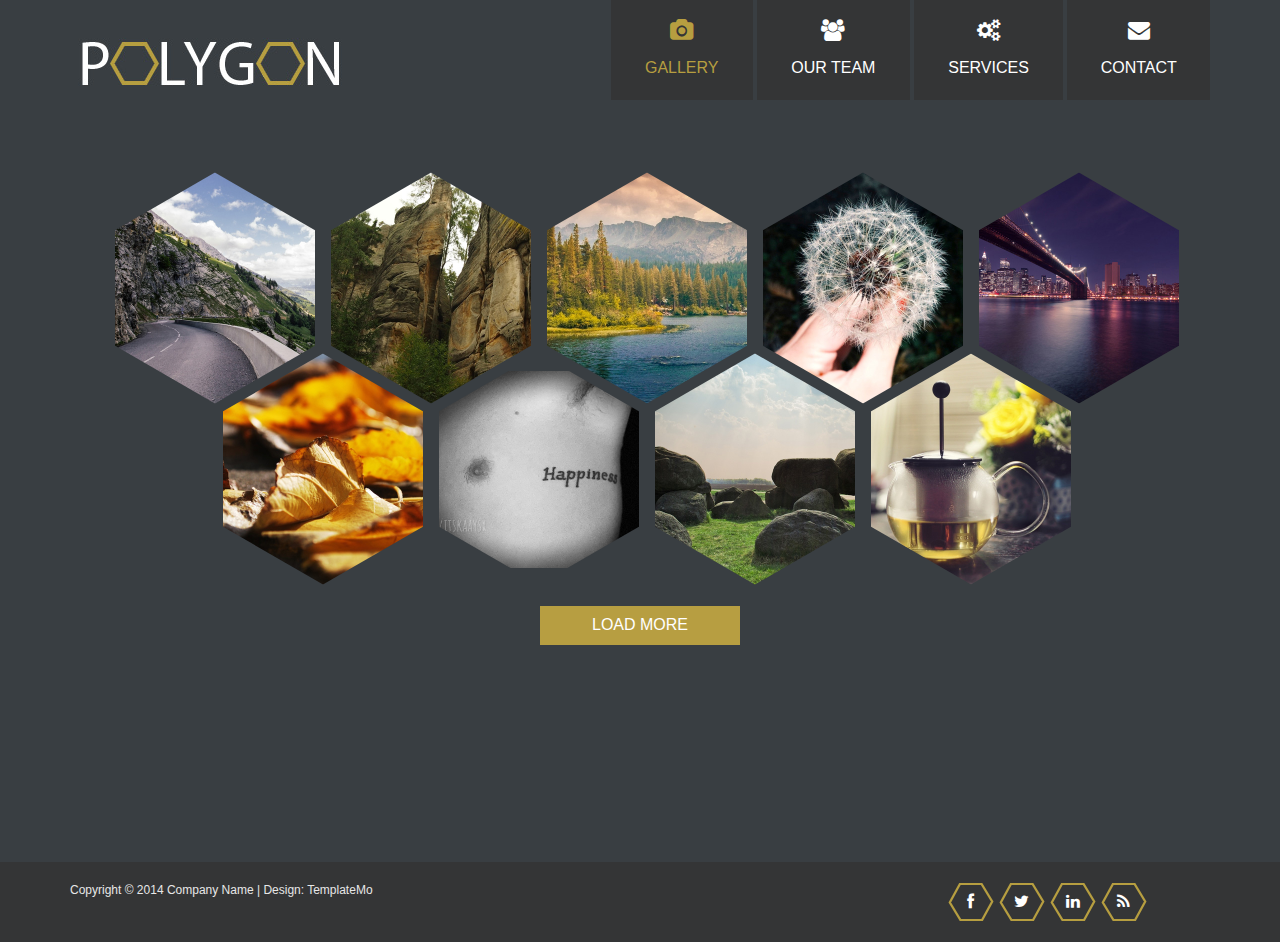
==== commit 02be61d7: "Update index.html" ====
--- a/index.html
+++ b/index.html
@@ -163,9 +163,9 @@
     	<div>
           <div class="hexagon hexagon2 gallery-item">
             <div class="hexagon-in1">
-              <div class="hexagon-in2" style="background-image: url(images/gallery/7.jpg);">
-              		<div class="overlay">
-						<a href="images/gallery/7.jpg" data-rel="lightbox" class="fa fa-expand"></a>
+              <div class="hexagon-in2" style="background-image: url(images/gallery/Tattoo.jpg);">
+              		<div class="overlay">
+						<a href="images/gallery/Tattoo.jpg" data-rel="lightbox" class="fa fa-expand"></a>
 					</div>
               </div>
             </div>
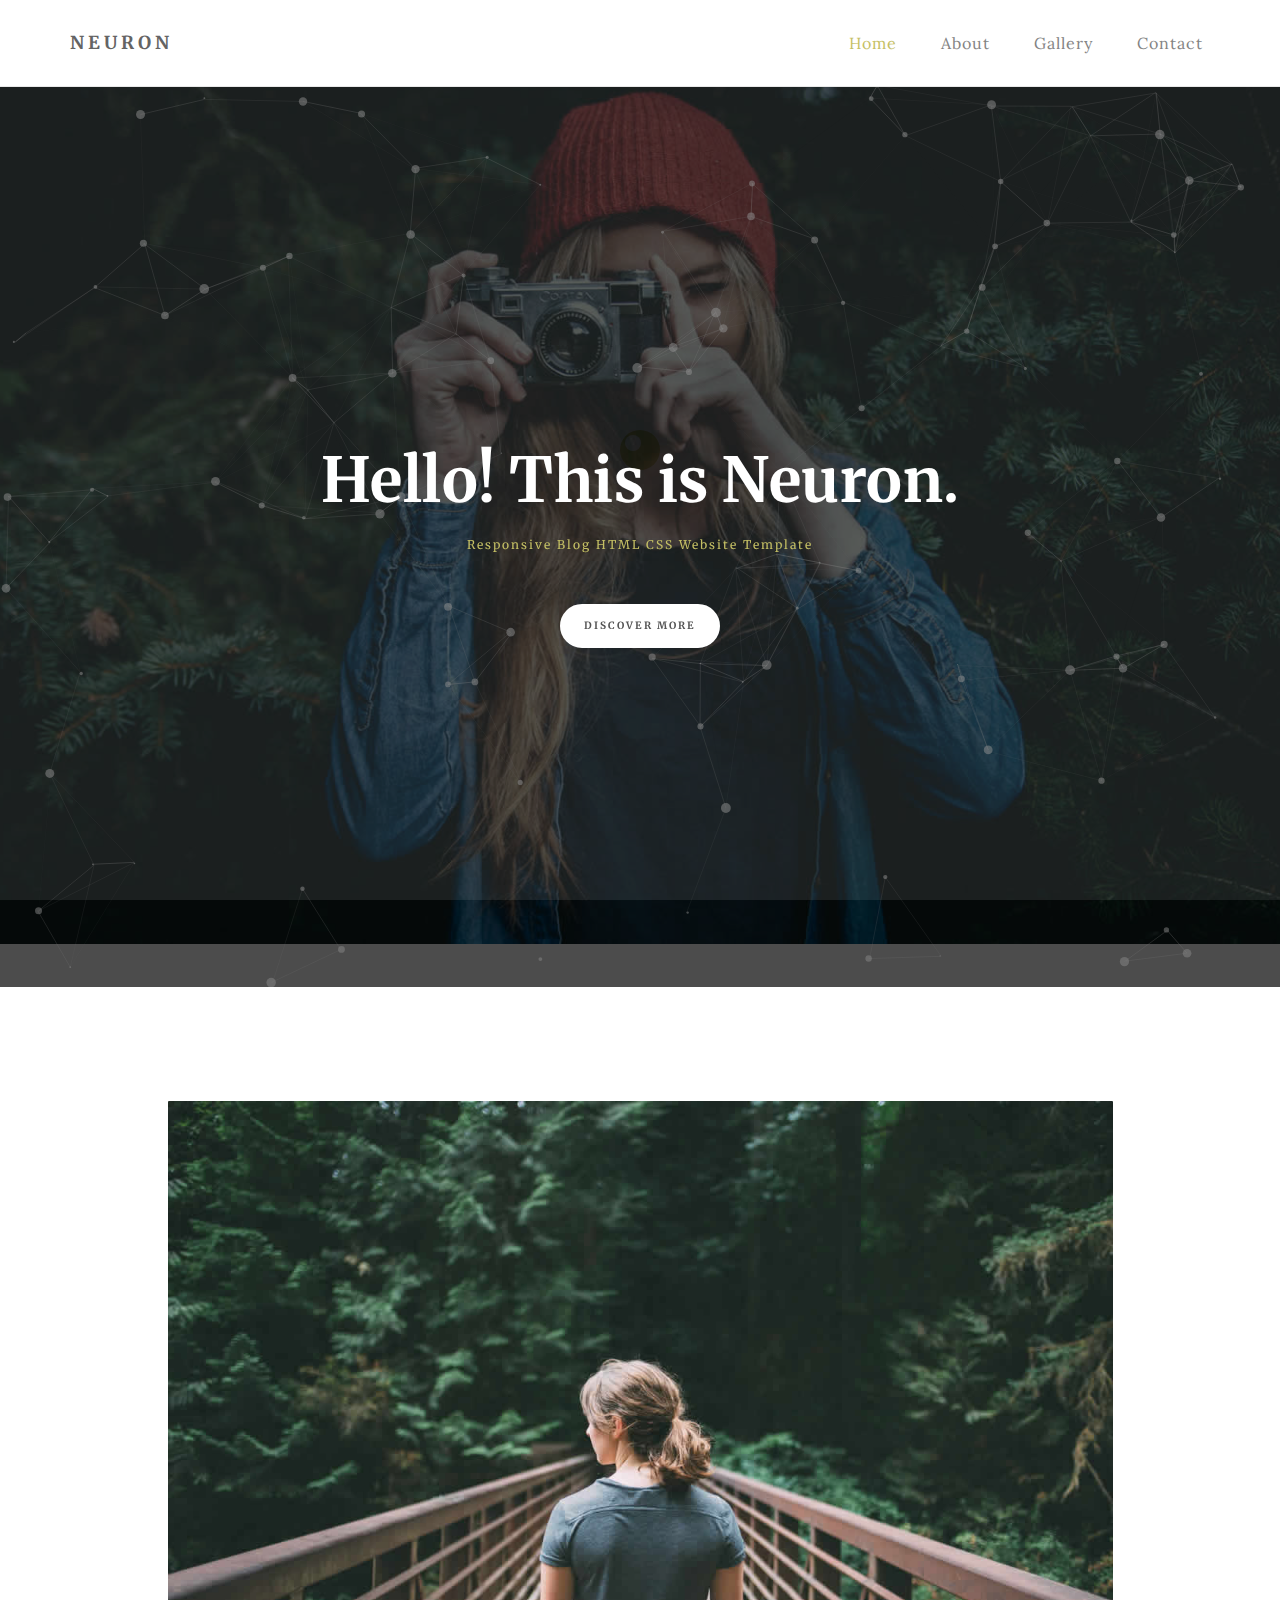
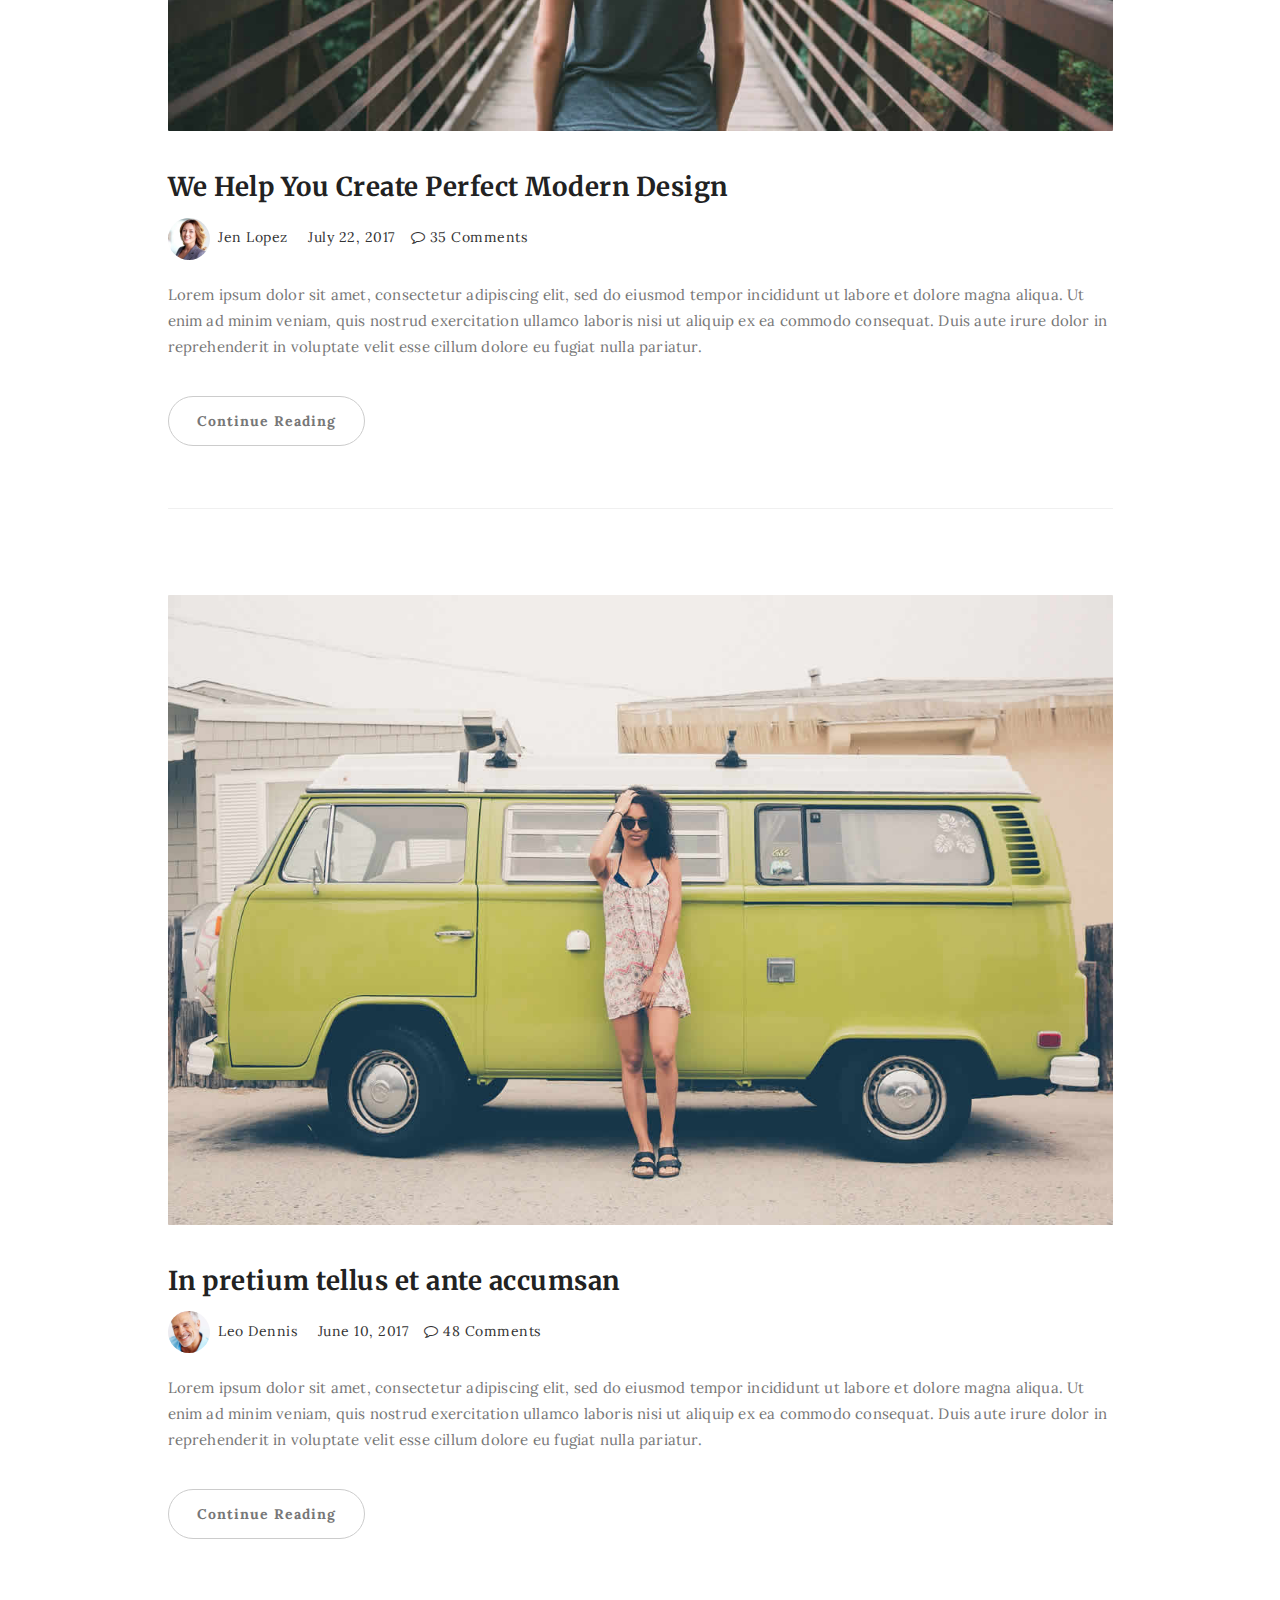
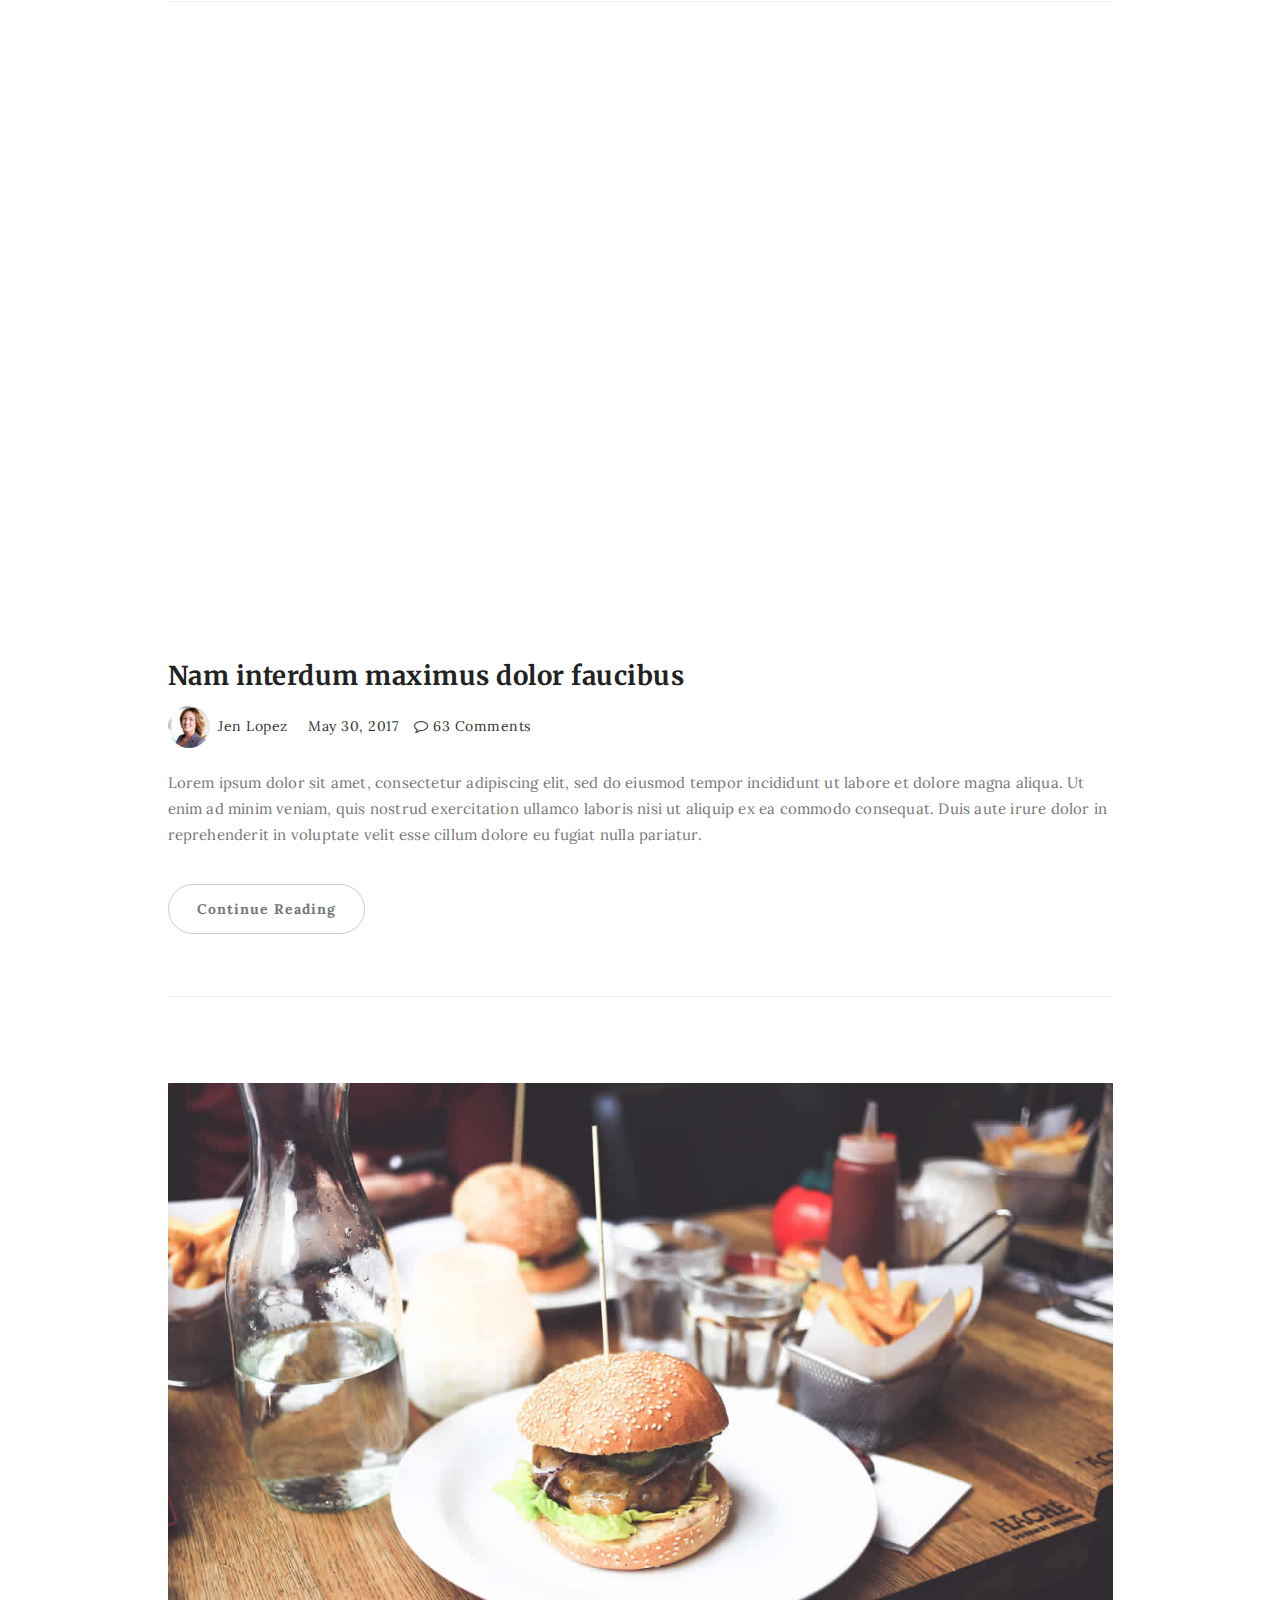
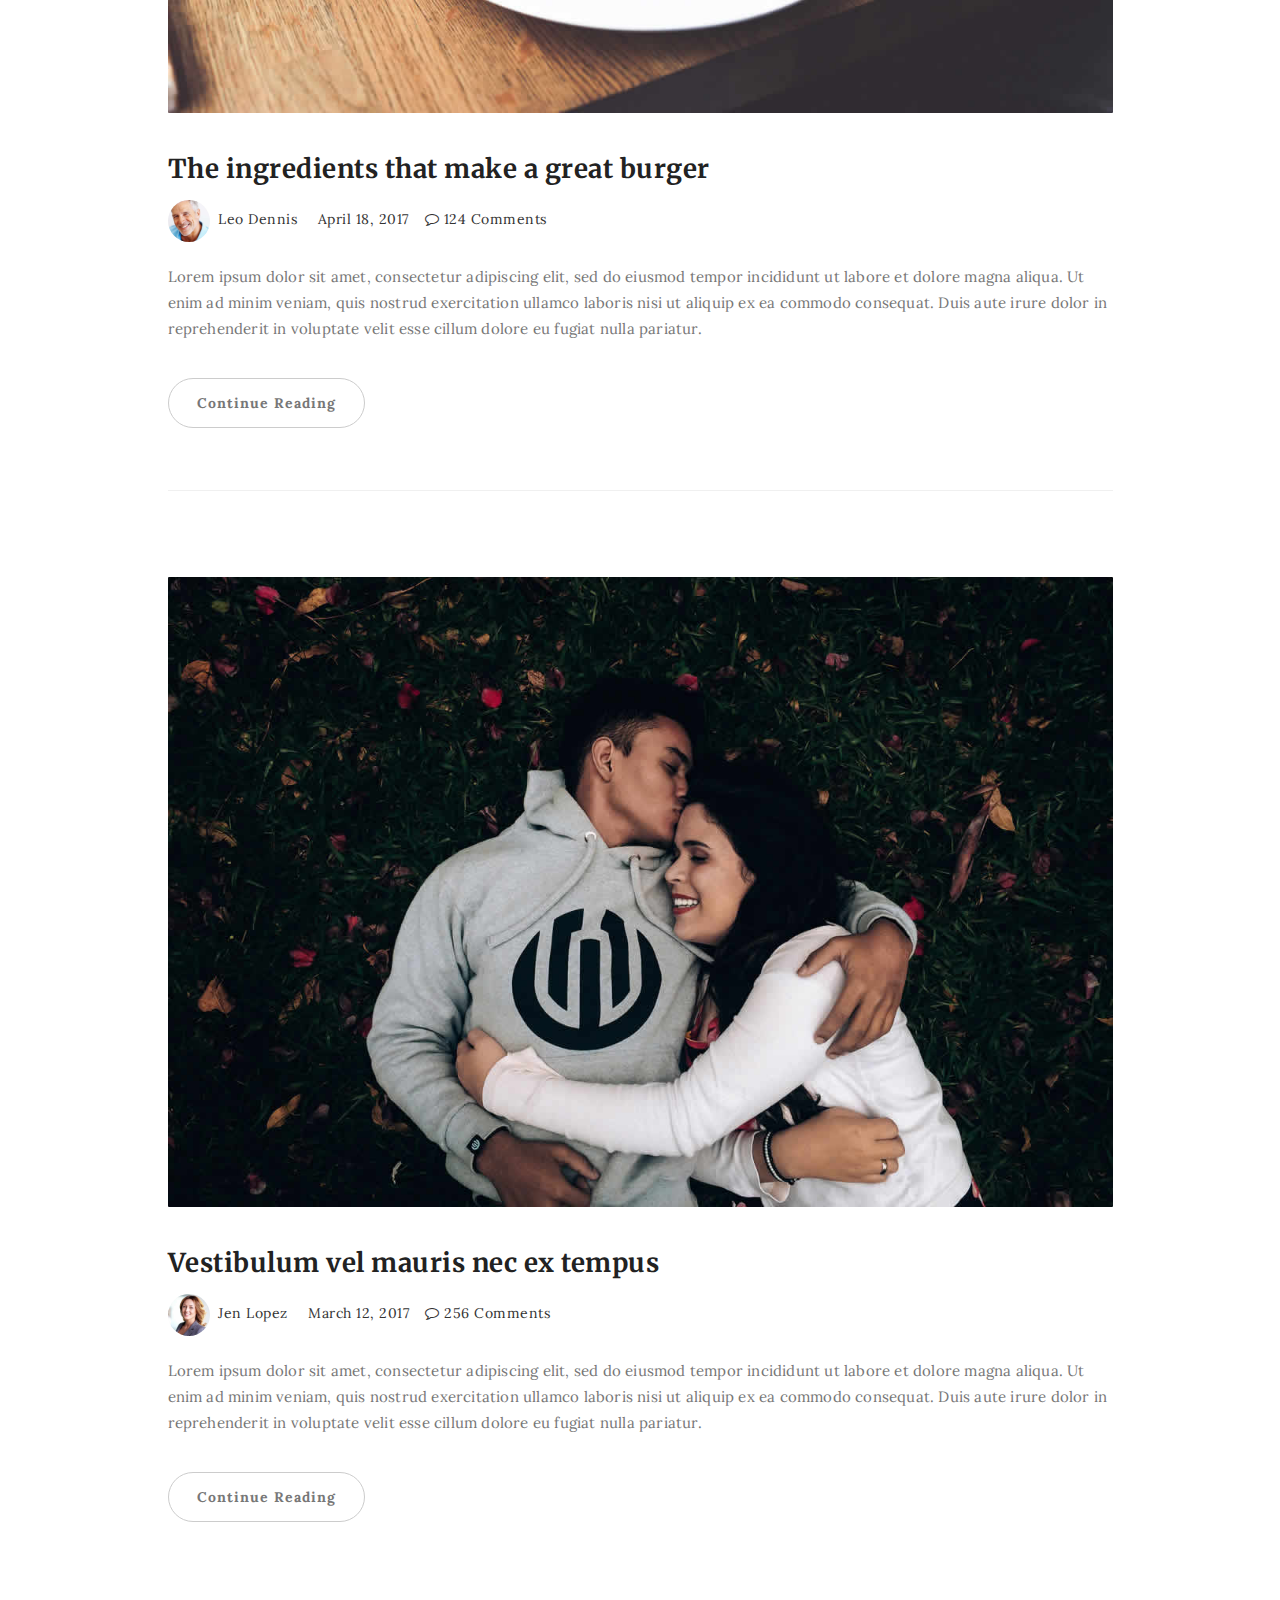
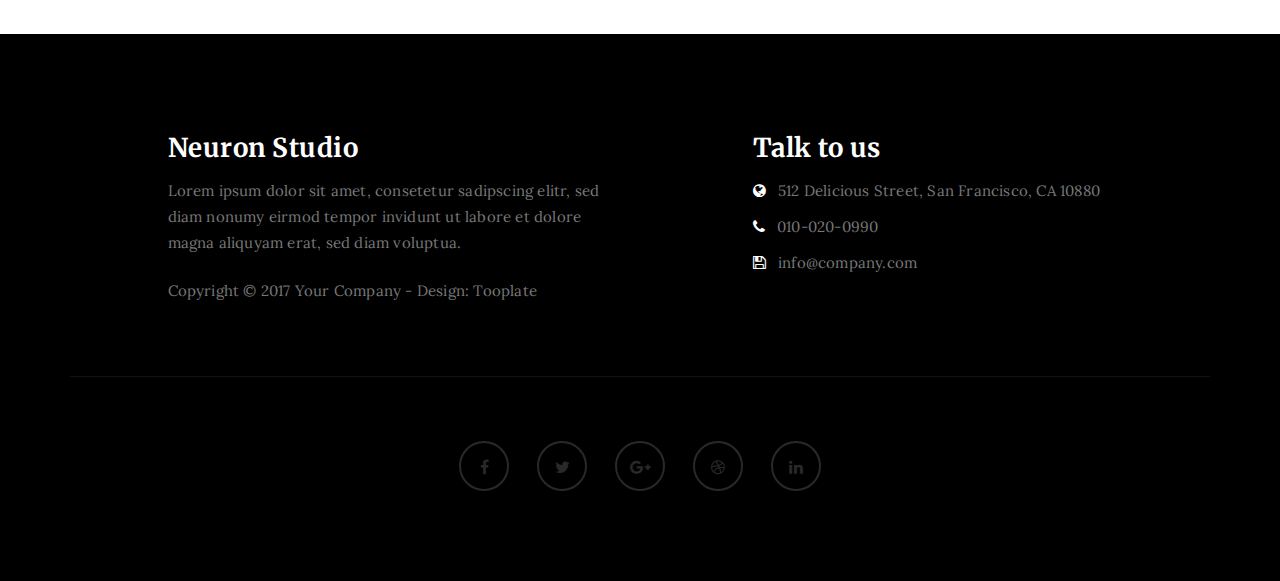
==== commit 229def5f: "new" ====
--- a/index.html
+++ b/index.html
@@ -1,759 +1,246 @@
 <!DOCTYPE html>
-  <head>
-    <title>Polygon CSS Website Template</title>
-    <meta name="keywords" content="" />
-	<meta name="description" content="" />
-    <!-- 
-    Polygon Template
-    https://templatemo.com/tm-400-polygon
-    -->
-    <meta charset="UTF-8">
-    <meta name="viewport" content="width=device-width, initial-scale=1.0">
-    
-    <!-- Bootstrap -->
-    <link href="css/bootstrap.min.css" rel="stylesheet">
-    <link href="css/font-awesome.min.css" rel="stylesheet">
-    <link rel="stylesheet" href="css/templatemo_misc.css">
-    <link href="css/templatemo_style.css" rel="stylesheet">
-    <link href='http://fonts.googleapis.com/css?family=Raleway:400,100,600' rel='stylesheet' type='text/css'>
-      
-    <script src="js/jquery-1.10.2.min.js"></script> 
-	<script src="js/jquery.lightbox.js"></script>
-	<script src="js/templatemo_custom.js"></script>
-    <script>
-    function showhide()
-    {
-    	var div = document.getElementById("newpost");
-		if (div.style.display !== "none")
-		{
-			div.style.display = "none";
-		}
-		else {
-			div.style.display = "block";
-		}
-    }
-  	</script>
-
-  </head>
-  <body>
-  	<div class="site-header">
-		<div class="main-navigation">
-			<div class="responsive_menu">
-				<ul>
-					<li><a class="show-1 templatemo_home" href="#">Gallery</a></li>
-					<li><a class="show-2 templatemo_page2" href="#">Our team</a></li>
-					<li><a class="show-3 templatemo_page3" href="#">Services</a></li>
-					<li><a class="show-5 templatemo_page5" href="#">Contact</a></li>
-				</ul>
-			</div>
-			<div class="container">
-				<div class="row templatemo_gallerygap">
-					<div class="col-md-12 responsive-menu">
-						<a href="#" class="menu-toggle-btn">
-				            <i class="fa fa-bars"></i>
-				        </a>
-					</div> <!-- /.col-md-12 -->
-                    <div class="col-md-3 col-sm-12">
-                    	<a href="#"><img src="images/templatemo_logo.jpg" alt="Polygon HTML5 Template"></a>
-                    </div>
-					<div class="col-md-9 main_menu">
-						<ul>
-							<li><a class="show-1 templatemo_home" href="#">
-                            	<span class="fa fa-camera"></span>
-                                Gallery</a></li>
-							<li><a class="show-2 templatemo_page2" href="#">
-                            	<span class="fa fa-users"></span>
-                          		  Our team</a></li>
-							<li><a class="show-3 templatemo_page3" href="#">
-                            	<span class="fa fa-cogs"></span>
-                            	Services</a></li>
-							<li><a class="show-5 templatemo_page5" href="#">
-                            	<span class="fa fa-envelope"></span>
-                                Contact</a></li>
-						</ul>
-					</div> <!-- /.col-md-12 -->
-				</div> <!-- /.row -->
-			</div> <!-- /.container -->
-		</div> <!-- /.main-navigation -->
-	</div> <!-- /.site-header -->
-    <div id="menu-container">
-    <!-- gallery start -->
-    <div class="content homepage" id="menu-1">
-    <div class="container">
-	    <div class="row templatemorow">
-    		<div class="hex col-sm-6">
-    	<div>
-          <div class="hexagon hexagon2 gallery-item">
-            <div class="hexagon-in1">
-              <div class="hexagon-in2" style="background-image: url(images/gallery/1.jpg);">
-             	 	<div class="overlay">
-						<a href="images/gallery/1.jpg" data-rel="lightbox" class="fa fa-expand"></a>
-					</div>
-              </div>
-            </div>
-          </div>
-        </div>
-    </div>
-    <div class="hex col-sm-6">
-    	<div>
-          <div class="hexagon hexagon2 gallery-item">
-            <div class="hexagon-in1">
-              <div class="hexagon-in2" style="background-image: url(images/gallery/2.jpg);">
-              	<div class="overlay">
-						<a href="images/gallery/2.jpg" data-rel="lightbox" class="fa fa-expand"></a>
-					</div>
-              </div>
-            </div>
-          </div>
-        </div>
-    </div>
-    <div class="hex col-sm-6  templatemo-hex-top2">
-    	<div>
-          <div class="hexagon hexagon2 gallery-item">
-            <div class="hexagon-in1">
-              <div class="hexagon-in2" style="background-image: url(images/gallery/3.jpg);">
-              	<div class="overlay">
-						<a href="images/gallery/3.jpg" data-rel="lightbox" class="fa fa-expand"></a>
-					</div>
-              </div>
-            </div>
-          </div>
-        </div>
-    </div>
-    <div class="hex col-sm-6  templatemo-hex-top3">
-    	<div>
-          <div class="hexagon hexagon2 gallery-item">
-            <div class="hexagon-in1">
-              <div class="hexagon-in2" style="background-image: url(images/gallery/4.jpg);">
-              	<div class="overlay">
-						<a href="images/gallery/4.jpg" data-rel="lightbox" class="fa fa-expand"></a>
-					</div>
-              </div>
-            </div>
-          </div>
-        </div>
-    </div>
-    <div class="hex col-sm-6  templatemo-hex-top3">
-    	<div>
-          <div class="hexagon hexagon2 gallery-item">
-            <div class="hexagon-in1">
-              <div class="hexagon-in2" style="background-image: url(images/gallery/5.jpg);">
-              		<div class="overlay">
-						<a href="images/gallery/5.jpg" data-rel="lightbox" class="fa fa-expand"></a>
-					</div>
-              </div>
-            </div>
-          </div>
-        </div>
-    </div>
-  	     <div class="hex col-sm-6 hex-offset templatemo-hex-top1 templatemo-hex-top2">
-    	<div>
-          <div class="hexagon hexagon2 gallery-item">
-            <div class="hexagon-in1">
-              <div class="hexagon-in2" style="background-image: url(images/gallery/6.jpg);">
-              		<div class="overlay">
-						<a href="images/gallery/6.jpg" data-rel="lightbox" class="fa fa-expand"></a>
-					</div>
-              </div>
-            </div>
-          </div>
-        </div>
-    </div>
-     <div class="hex col-sm-6 templatemo-hex-top1 templatemo-hex-top3">
-    	<div>
-          <div class="hexagon hexagon2 gallery-item">
-            <div class="hexagon-in1">
-              <div class="hexagon-in2" style="background-image: url(images/gallery/Tattoo.jpg);">
-              		<div class="overlay">
-						<a href="images/gallery/Tattoo.jpg" data-rel="lightbox" class="fa fa-expand"></a>
-					</div>
-              </div>
-            </div>
-          </div>
-        </div>
-    </div>
-      <div class="hex col-sm-6 templatemo-hex-top1  templatemo-hex-top3">
-      	<div>
-          <div class="hexagon hexagon2 gallery-item">
-            <div class="hexagon-in1">
-              <div class="hexagon-in2" style="background-image: url(images/gallery/8.jpg);">
-              		<div class="overlay">
-						<a href="images/gallery/8.jpg" data-rel="lightbox" class="fa fa-expand"></a>
-					</div>
-              </div>
-            </div>
-          </div>
-        </div>
-      </div>
-      <div class="hex col-sm-6 templatemo-hex-top1  templatemo-hex-top2">
-      	<div>
-          <div class="hexagon hexagon2 gallery-item">
-            <div class="hexagon-in1">
-              <div class="hexagon-in2" style="background-image: url(images/gallery/9.jpg);">
-              		<div class="overlay">
-						<a href="images/gallery/9.jpg" data-rel="lightbox" class="fa fa-expand"></a>
-					</div>
-              </div>
-            </div>
-          </div>
-        </div>
-      </div>
-    	</div>
-	</div>
-    <div  id="newpost" style="display:none;" class="container answer_list templatemo_gallerytop">
-	    <div class="row templatemorow">
-    		<div class="hex col-sm-6">
-    	<div>
-          <div class="hexagon hexagon2 gallery-item">
-            <div class="hexagon-in1">
-              <div class="hexagon-in2" style="background-image: url(images/gallery/10.jpg);">
-             	 	<div class="overlay">
-						<a href="images/gallery/10.jpg" data-rel="lightbox" class="fa fa-expand"></a>
-					</div>
-              </div>
-            </div>
-          </div>
-        </div>
-    </div>
-    <div class="hex col-sm-6">
-    	<div>
-          <div class="hexagon hexagon2 gallery-item">
-            <div class="hexagon-in1">
-              <div class="hexagon-in2" style="background-image: url(images/gallery/11.jpg);">
-              	<div class="overlay">
-						<a href="images/gallery/11.jpg" data-rel="lightbox" class="fa fa-expand"></a>
-					</div>
-              </div>
-            </div>
-          </div>
-        </div>
-    </div>
-    <div class="hex col-sm-6  templatemo-hex-top2">
-    	<div>
-          <div class="hexagon hexagon2 gallery-item">
-            <div class="hexagon-in1">
-              <div class="hexagon-in2" style="background-image: url(images/gallery/12.jpg);">
-              	<div class="overlay">
-						<a href="images/gallery/12.jpg" data-rel="lightbox" class="fa fa-expand"></a>
-					</div>
-              </div>
-            </div>
-          </div>
-        </div>
-    </div>
-    <div class="hex col-sm-6  templatemo-hex-top3">
-    	<div>
-          <div class="hexagon hexagon2 gallery-item">
-            <div class="hexagon-in1">
-              <div class="hexagon-in2" style="background-image: url(images/gallery/13.jpg);">
-              	<div class="overlay">
-						<a href="images/gallery/13.jpg" data-rel="lightbox" class="fa fa-expand"></a>
-					</div>
-              </div>
-            </div>
-          </div>
-        </div>
-    </div>
-    <div class="hex col-sm-6  templatemo-hex-top3">
-    	<div>
-          <div class="hexagon hexagon2 gallery-item">
-            <div class="hexagon-in1">
-              <div class="hexagon-in2" style="background-image: url(images/gallery/14.jpg);">
-              		<div class="overlay">
-						<a href="images/gallery/14.jpg" data-rel="lightbox" class="fa fa-expand"></a>
-					</div>
-              </div>
-            </div>
-          </div>
-        </div>
-    </div>
-  	     <div class="hex col-sm-6 hex-offset templatemo-hex-top1 templatemo-hex-top2">
-    	<div>
-          <div class="hexagon hexagon2 gallery-item">
-            <div class="hexagon-in1">
-              <div class="hexagon-in2" style="background-image: url(images/gallery/15.jpg);">
-              		<div class="overlay">
-						<a href="images/gallery/15.jpg" data-rel="lightbox" class="fa fa-expand"></a>
-					</div>
-              </div>
-            </div>
-          </div>
-        </div>
-    </div>
-     <div class="hex col-sm-6 templatemo-hex-top1 templatemo-hex-top3">
-    	<div>
-          <div class="hexagon hexagon2 gallery-item">
-            <div class="hexagon-in1">
-              <div class="hexagon-in2" style="background-image: url(images/gallery/16.jpg);">
-              		<div class="overlay">
-						<a href="images/gallery/16.jpg" data-rel="lightbox" class="fa fa-expand"></a>
-					</div>
-              </div>
-            </div>
-          </div>
-        </div>
-    </div>
-      <div class="hex col-sm-6 templatemo-hex-top1  templatemo-hex-top3">
-      	<div>
-          <div class="hexagon hexagon2 gallery-item">
-            <div class="hexagon-in1">
-              <div class="hexagon-in2" style="background-image: url(images/gallery/17.jpg);">
-              		<div class="overlay">
-						<a href="images/gallery/17.jpg" data-rel="lightbox" class="fa fa-expand"></a>
-					</div>
-              </div>
-            </div>
-          </div>
-        </div>
-      </div>
-      <div class="hex col-sm-6 templatemo-hex-top1  templatemo-hex-top2">
-      	<div>
-          <div class="hexagon hexagon2 gallery-item">
-            <div class="hexagon-in1">
-              <div class="hexagon-in2" style="background-image: url(images/gallery/18.jpg);">
-              		<div class="overlay">
-						<a href="images/gallery/18.jpg" data-rel="lightbox" class="fa fa-expand"></a>
-					</div>
-              </div>
-            </div>
-          </div>
-        </div>
-      </div>
-    	</div>
-	</div>
-    <div class="container">
-    	<div class="row">
-        	<div class="templatemo_loadmore">
-			 <button class="gallery_more" id="button" onClick="showhide()">Load More</button>
-            </div>
-        </div>
-    </div>
-    </div>
-      <!-- gallery end -->
-    <!-- team start -->
-    <div class="content team" id="menu-2">
-     <div class="templatemo_ourteam">
-     		<div class="container templatemo_hexteam">
-            	<div class="row">
-                	<div class="col-md-3 col-sm-4">
-                        	 <div class="hexagon hexagonteam gallery-item">
-                               <div class="hexagon-in1">
-                                <div class="hexagon-in2" style="background-image: url(images/team/1.jpg);">
-                                <div class="overlay templatemo_overlay1">
-                                	<a href="#fb">
-                                   	 <div class="smallhexagon">
-                                  	 	 <span class="fa fa-facebook"></span>
-                                 	  </div>
-                                    </a>
-
-                                    <a href="#tw">
-                                     <div class="smallhexagon">
-                                       <span class="fa fa-twitter"></span>
-                                    </div>
-                                    </a>
-
-                                    <a href="#ln">
-                                     <div class="smallhexagon">
-                                       <span class="fa fa-linkedin"></span>
-                                    </div>
-                                    </a>
-
-                                    <a href="#rs">
-                                     <div class="smallhexagon">
-                                       <span class="fa fa-rss"></span>
-                                    </div>
-                                    </a>
-                                </div>
-                                <div class="clear"></div>
-                               	<div class="overlay templatemo_overlaytxt">Phasellus interdum</div>
-                                </div>
-                            </div>
-                          </div>
-  			       </div>
-                    <div class="col-md-3 col-sm-8 templatemo_servicetxt" >
-                    	<h2>Free Template</h2>
-                        <p>Polygon is free HTML5 template by <span class="blue">template</span><span class="green">mo</span> that can be used for any purpose. You can remove any credit link. Please tell your friends about our website. Credit goes to <a rel="nofollow" href="http://unsplash.com">Unsplash</a> for images used in this template. Feel free to visit <a href="https://fb.com/templatemo" target="_parent">templatemo page</a> on Facebook.</p>
-                    </div>
-                    <div class="templatemo_servicecol2">
-                    <div class="col-md-3 col-sm-4">
-                        	 <div class="hexagon hexagonteam gallery-item">
-                               <div class="hexagon-in1">
-                                <div class="hexagon-in2" style="background-image: url(images/team/2.jpg);">
-                                <div class="overlay templatemo_overlay1">
-                                	<a href="#fb">
-                                   	 <div class="smallhexagon">
-                                  	 	 <span class="fa fa-facebook"></span>
-                                 	  </div>
-                                    </a>
-                                    <a href="#tw">
-                                     <div class="smallhexagon">
-                                       <span class="fa fa-twitter"></span>
-                                    </div>
-                                    </a>
-                                    <a href="#ln">
-                                     <div class="smallhexagon">
-                                       <span class="fa fa-linkedin"></span>
-                                    </div>
-                                    </a>
-                                    <a href="#rs">
-                                     <div class="smallhexagon">
-                                       <span class="fa fa-rss"></span>
-                                    </div>
-                                    </a>
-                                </div>
-                                
-                                <div class="clear"></div>
-                               	<div class="overlay templatemo_overlaytxt">Cras interdum accumsan diam</div>
-                                </div>
-                            </div>
-                          </div>
-  			       </div>
-                    <div class="col-md-3 col-sm-8 templatemo_servicetxt">
-                    	<h2>Responsive Design</h2>
-                        <p>Please take a look at <a rel="nofollow" href="https://www.toocss.com">Too CSS</a> to see the collection of free website templates for you. This is free CSS website template fully compatible with tablets and mobile phones. Mauris eget neque at sapien faucibus egestas vel vitae mi. Maecenas commodo augue risus, sed placerat neque feugiat vel.</p>
-                    </div>
-                    </div>
-               </div>
-            </div>
-            <div class="clear"></div>
-            <div class="container templatemo_hexteam s_top">
-            	<div class="row">
-                	<div class="col-md-3 col-sm-4">
-                        	 <div class="hexagon hexagonteam gallery-item">
-                               <div class="hexagon-in1">
-                                <div class="hexagon-in2" style="background-image: url(images/team/3.jpg);">
-                                <div class="overlay templatemo_overlay1">
-                                	<a href="#fb">
-                                   	 <div class="smallhexagon">
-                                  	 	 <span class="fa fa-facebook"></span>
-                                 	  </div>
-                                    </a>
-                                    <a href="#tw">
-                                     <div class="smallhexagon">
-                                       <span class="fa fa-twitter"></span>
-                                    </div>
-                                    </a>
-                                    <a href="#ln">
-                                     <div class="smallhexagon">
-                                       <span class="fa fa-linkedin"></span>
-                                    </div>
-                                    </a>
-                                    <a href="#rs">
-                                     <div class="smallhexagon">
-                                       <span class="fa fa-rss"></span>
-                                    </div>
-                                    </a>
-                                </div>
-                                
-                                <div class="clear"></div>
-                               	<div class="overlay templatemo_overlaytxt">Morbi pulvinar</div>
-                                </div>
-                            </div>
-                          </div>
-  			       </div>
-                    <div class="col-md-3 col-sm-8 templatemo_servicetxt" >
-                    	<h2>Mobile Ready</h2>
-                        <p>Sed laoreet, enim quis euismod egestas, risus tortor tincidunt lacus, in iaculis mauris lectus at augue. Donec luctus nibh nec ullamcorper feugiat. Phasellus felis urna, lobortis vitae lacus sit amet, tristique consectetur nibh.</p>
-                    </div>
-                    <div class="templatemo_servicecol2">
-                    <div class="col-md-3 col-sm-4">
-                        	 <div class="hexagon hexagonteam gallery-item">
-                               <div class="hexagon-in1">
-                                <div class="hexagon-in2" style="background-image: url(images/team/4.jpg);">
-                                <div class="overlay templatemo_overlay1">
-                                	<a href="#fb">
-                                   	 <div class="smallhexagon">
-                                  	 	 <span class="fa fa-facebook"></span>
-                                 	  </div>
-                                    </a>
-                                    <a href="#tw">
-                                     <div class="smallhexagon">
-                                       <span class="fa fa-twitter"></span>
-                                    </div>
-                                    </a>
-                                    <a href="#ln">
-                                     <div class="smallhexagon">
-                                       <span class="fa fa-linkedin"></span>
-                                    </div>
-                                    </a>
-                                    <a href="#rs">
-                                     <div class="smallhexagon">
-                                       <span class="fa fa-rss"></span>
-                                    </div>
-                                    </a>
-                                </div>
-                                
-                                <div class="clear"></div>
-                               	<div class="overlay templatemo_overlaytxt">Sed nonummy</div>
-                                </div>
-                            </div>
-                          </div>
-  			       </div>
-                    <div class="col-md-3 col-sm-8 templatemo_servicetxt">
-                    	<h2>HTML5 CSS3</h2>
-                        <p>Phasellus sodales magna orci, id scelerisque lectus faucibus a. Vivamus varius tincidunt sem. Etiam ultricies orci sit amet sem egestas varius vitae at lacus. Nunc blandit elit in mauris semper, id iaculis felis condimentum.</p>
-                    </div>
-                    </div>
-               </div>
-            </div>
-            
-     </div>
-     </div>
-    <!--team end-->
-    <div class="clear"></div>
-    <!-- service start -->
-    <div class="content services" id="menu-3">
-    <div class="container">
-    	<div class="row templatemo_servicerow">
-        	<div class="templatemo_hexservices col-sm-6">
-            	<div class="blok text-center">
-                  <div class="hexagon-a">
-                     <a class="hlinktop" href="#">
-                     	 <div class="hexa-a">
-                         	<div class="hcontainer-a">
-                          <div class="vertical-align-a">
-                            <span class="texts-a"><i class="fa fa-bell"></i></span>
-                          </div>
-                        </div>
-                         </div>
-                     </a>
-                  </div>  
-                     <div class="hexagonservices">
-                     	<a class="hlinkbott" href="#">
-                        <div class="hexa">
-                      	  <div class="hcontainer">
-                          <div class="vertical-align">
-                          <span class="texts"></span>
-                          </div>
-                        </div>
-                      </div>
-                        </a>
-                     </div>
-                     </div>
-                     <div class="templatemo_servicetext">
-                    <h3>Etiam vulputate</h3>
-                    <p>Vestibulum diam lorem, aliquet et sagittis ac, facilisis nec massa. Suspendisse sagittis leo diam, sed dapibus eros vehicula eu. Aenean nulla magna, gravida at dui in, fringilla vestibulum massa.</p>
-                    </div>
-              </div>
-              <div class="templatemo_hexservices col-sm-6">
-            	<div class="blok text-center">
-                  <div class="hexagon-a">
-                     <a class="hlinktop" href="#">
-                     	 <div class="hexa-a">
-                         	<div class="hcontainer-a">
-                          <div class="vertical-align-a">
-                            <span class="texts-a"><i class="fa fa-briefcase"></i></span>
-                          </div>
-                        </div>
-                         </div>
-                     </a>
-                  </div>  
-                     <div class="hexagonservices">
-                     	<a class="hlinkbott" href="#">
-                        <div class="hexa">
-                      	  <div class="hcontainer">
-                          <div class="vertical-align">
-                          <span class="texts"></span>
-                          </div>
-                        </div>
-                      </div>
-                        </a>
-                     </div>
-                     </div>
-                     <div class="templatemo_servicetext">
-                    <h3>Aliquam faucibus</h3>
-                    <p>Vivamus a purus vel ante fermentum bibendum. Sed laoreet, enim quis euismod egestas, risus tortor tincidunt lacus, in iaculis mauris lectus at augue. Donec luctus nibh nec ullamcorper feugiat.</p>
-                    </div>
-              </div>
-              <div class="templatemo_hexservices col-sm-6">
-            	<div class="blok text-center">
-                  <div class="hexagon-a">
-                     <a class="hlinktop" href="#">
-                     	 <div class="hexa-a">
-                         	<div class="hcontainer-a">
-                          <div class="vertical-align-a">
-                            <span class="texts-a"><i class="fa fa-mobile"></i></span>
-                          </div>
-                        </div>
-                         </div>
-                     </a>
-                  </div>  
-                     <div class="hexagonservices">
-                     	<a class="hlinkbott" href="#">
-                        <div class="hexa">
-                      	  <div class="hcontainer">
-                          <div class="vertical-align">
-                          <span class="texts"></span>
-                          </div>
-                        </div>
-                      </div>
-                        </a>
-                     </div>
-                     </div>
-                     <div class="templatemo_servicetext">
-                    <h3>Donec sagittis</h3>
-                    <p>Phasellus sodales magna orci, id scelerisque lectus faucibus a. Vivamus varius tincidunt sem. Etiam ultricies orci sit amet sem egestas varius vitae at lacus. Nunc blandit elit in mauris semper, id iaculis felis condimentum.</p>
-                    </div>
-              </div>
-              <div class="templatemo_hexservices col-sm-6">
-            	<div class="blok text-center">
-                  <div class="hexagon-a">
-                     <a class="hlinktop" href="#">
-                     	 <div class="hexa-a">
-                         	<div class="hcontainer-a">
-                          <div class="vertical-align-a">
-                            <span class="texts-a"><i class="fa fa-trophy"></i></span>
-                          </div>
-                        </div>
-                         </div>
-                     </a>
-                  </div>  
-                     <div class="hexagonservices">
-                     	<a class="hlinkbott" href="#">
-                        <div class="hexa">
-                      	  <div class="hcontainer">
-                          <div class="vertical-align">
-                          <span class="texts"></span>
-                          </div>
-                        </div>
-                      </div>
-                        </a>
-                     </div>
-                     </div>
-                     <div class="templatemo_servicetext">
-                    <h3>Integer tempus</h3>
-                    <p>Maecenas porttitor erat et enim dapibus, sit amet accumsan velit tincidunt. Etiam sapien urna, suscipit ut purus ac, convallis pulvinar tellus. In eu neque purus. Donec cursus dictum pulvinar.</p>
-                    </div>
-              </div>
-              <div class="templatemo_hexservices col-sm-6">
-            	<div class="blok text-center">
-                  <div class="hexagon-a">
-                     <a class="hlinktop" href="#">
-                     	 <div class="hexa-a">
-                         	<div class="hcontainer-a">
-                          <div class="vertical-align-a">
-                            <span class="texts-a"><i class="fa fa-thumb-tack"></i></span>
-                          </div>
-                        </div>
-                         </div>
-                     </a>
-                  </div>  
-                     <div class="hexagonservices">
-                     	<a class="hlinkbott" href="#">
-                        <div class="hexa">
-                      	  <div class="hcontainer">
-                          <div class="vertical-align">
-                          <span class="texts"></span>
-                          </div>
-                        </div>
-                      </div>
-                        </a>
-                     </div>
-                     </div>
-                     <div class="templatemo_servicetext">
-                    <h3>Aliquam pellentesque</h3>
-                    <p>Nam auctor elementum dolor. Donec euismod, justo sed convallis blandit, ipsum erat mattis lectus, vel pharetra neque enim tristique risus. Ut consequat nisi vel justo. Curabitur in orci vel enim congue cursus.</p>
-                    </div>
-              </div>
-              
-        </div>
-    </div>
-    </div>
-    <!-- service end -->
-    <!-- contact start -->
-    <div class="content contact" id="menu-5">
-    <div class="container">
-     	<div class="row">
-        	<div class="col-md-4 col-sm-12">
-            	<div class="templatemo_contactmap">
-    			<div id="templatemo_map"></div>
-                <img src="images/templatemo_contactiframe.png" alt="contact map">
-                </div>
-                </div>
-            <div class="col-md-3 col-sm-12 leftalign">
-            	<div class="templatemo_contacttitle">Contact Information</div>
-                <div class="clear"></div>
-                <p>Integer eu neque sed mi fringilla pellentesque a eget leo. Duis ornare diam lorem, sit amet tempor mauris fringilla in. Etiam semper tempus augue, at vehicula metus. Nam vestibulum tortor nec congue ornare.</p>
-                <div class="templatemo_address">
-                	<ul>
-                	<li class="left fa fa-map-marker"></li>
-                    <li class="right">Nulla ut tellus, sit amet urna, <br>scelerisque pretium 10960</li>
-                    <li class="clear"></li>
-                    <li class="left fa fa-phone"></li>
-                    <li class="right">010-020-0770</li>
-                    <li class="clear"></li>
-                    <li class="left fa fa-envelope"></li>
-                    <li class="right">info@company.com</li>
+<html lang="en">
+<head>
+
+<meta charset="UTF-8">
+<meta http-equiv="X-UA-Compatible" content="IE=Edge">
+<meta name="description" content="">
+<meta name="keywords" content="">
+<meta name="author" content="">
+<meta name="viewport" content="width=device-width, initial-scale=1, maximum-scale=1">
+
+<title>Neuron HTML CSS Template</title>
+<!--
+
+Template 2085 Neuron
+
+http://www.tooplate.com/view/2085-neuron
+
+-->
+<link rel="stylesheet" href="css/bootstrap.min.css">
+<link rel="stylesheet" href="css/font-awesome.min.css">
+
+<!-- Main css -->
+<link rel="stylesheet" href="css/style.css">
+<link href="https://fonts.googleapis.com/css?family=Lora|Merriweather:300,400" rel="stylesheet">
+
+</head>
+<body>
+
+<!-- PRE LOADER -->
+
+<div class="preloader">
+     <div class="sk-spinner sk-spinner-wordpress">
+          <span class="sk-inner-circle"></span>
+     </div>
+</div>
+
+<!-- Navigation section  -->
+
+<div class="navbar navbar-default navbar-static-top" role="navigation">
+     <div class="container">
+
+          <div class="navbar-header">
+               <button class="navbar-toggle" data-toggle="collapse" data-target=".navbar-collapse">
+                    <span class="icon icon-bar"></span>
+                    <span class="icon icon-bar"></span>
+                    <span class="icon icon-bar"></span>
+               </button>
+               <a href="index.html" class="navbar-brand">Neuron</a>
+          </div>
+          <div class="collapse navbar-collapse">
+               <ul class="nav navbar-nav navbar-right">
+                    <li class="active"><a href="index.html">Home</a></li>
+                    <li><a href="about.html">About</a></li>
+                    <li><a href="gallery.html">Gallery</a></li>
+                    <li><a href="contact.html">Contact</a></li>
+               </ul>
+          </div>
+
+  </div>
+</div>
+
+<!-- Home Section -->
+
+<section id="home" class="main-home parallax-section">
+     <div class="overlay"></div>
+     <div id="particles-js"></div>
+     <div class="container">
+          <div class="row">
+
+               <div class="col-md-12 col-sm-12">
+                    <h1>Hello! This is Neuron.</h1>
+                    <h4>Responsive Blog HTML CSS Website Template</h4>
+                    <a href="#blog" class="smoothScroll btn btn-default">Discover More</a>
+               </div>
+
+          </div>
+     </div>
+</section>
+
+<!-- Blog Section -->
+
+<section id="blog">
+     <div class="container">
+          <div class="row">
+
+               <div class="col-md-offset-1 col-md-10 col-sm-12">
+                    <div class="blog-post-thumb">
+                         <div class="blog-post-image">
+                              <a href="single-post.html">
+                                   <img src="images/blog-image1.jpg" class="img-responsive" alt="Blog Image">
+                              </a>
+                         </div>
+                         <div class="blog-post-title">
+                              <h3><a href="single-post.html">We Help You Create Perfect Modern Design</a></h3>
+                         </div>
+                         <div class="blog-post-format">
+                              <span><a href="#"><img src="images/author-image1.jpg" class="img-responsive img-circle"> Jen Lopez</a></span>
+                              <span><i class="fa fa-date"></i> July 22, 2017</span>
+                              <span><a href="#"><i class="fa fa-comment-o"></i> 35 Comments</a></span>
+                         </div>
+                         <div class="blog-post-des">
+                              <p>Lorem ipsum dolor sit amet, consectetur adipiscing elit, sed do eiusmod tempor incididunt ut labore et dolore magna aliqua. Ut enim ad minim veniam, quis nostrud exercitation ullamco laboris nisi ut aliquip ex ea commodo consequat. Duis aute irure dolor in reprehenderit in voluptate velit esse cillum dolore eu fugiat nulla pariatur.</p>
+                              <a href="single-post.html" class="btn btn-default">Continue Reading</a>
+                         </div>
+                    </div>
+
+                    <div class="blog-post-thumb">
+                         <div class="blog-post-image">
+                              <a href="single-post.html">
+                                   <img src="images/blog-image2.jpg" class="img-responsive" alt="Blog Image">
+                              </a>
+                         </div>
+                         <div class="blog-post-title">
+                              <h3><a href="single-post.html">In pretium tellus et ante accumsan</a></h3>
+                         </div>
+                         <div class="blog-post-format">
+                              <span><a href="#"><img src="images/author-image2.jpg" class="img-responsive img-circle"> Leo Dennis</a></span>
+                              <span><i class="fa fa-date"></i> June 10, 2017</span>
+                              <span><a href="#"><i class="fa fa-comment-o"></i> 48 Comments</a></span>
+                         </div>
+                         <div class="blog-post-des">
+                              <p>Lorem ipsum dolor sit amet, consectetur adipiscing elit, sed do eiusmod tempor incididunt ut labore et dolore magna aliqua. Ut enim ad minim veniam, quis nostrud exercitation ullamco laboris nisi ut aliquip ex ea commodo consequat. Duis aute irure dolor in reprehenderit in voluptate velit esse cillum dolore eu fugiat nulla pariatur.</p>
+                              <a href="single-post.html" class="btn btn-default">Continue Reading</a>
+                         </div>
+                    </div>
+
+                    <div class="blog-post-thumb">
+                         <div class="blog-post-video">
+                              <div class="embed-responsive embed-responsive-16by9">
+                                   <iframe class="embed-responsive-item" src="https://www.youtube.com/embed/Pgmx7z49OEk" allowfullscreen></iframe>
+                              </div>
+                         </div>
+                         <div class="blog-post-title">
+                              <h3><a href="single-post.html">Nam interdum maximus dolor faucibus</a></h3>
+                         </div>
+                         <div class="blog-post-format">
+                              <span><a href="#"><img src="images/author-image1.jpg" class="img-responsive img-circle"> Jen Lopez</a></span>
+                              <span><i class="fa fa-date"></i> May 30, 2017</span>
+                              <span><a href="#"><i class="fa fa-comment-o"></i> 63 Comments</a></span>
+                         </div>
+                         <div class="blog-post-des">
+                              <p>Lorem ipsum dolor sit amet, consectetur adipiscing elit, sed do eiusmod tempor incididunt ut labore et dolore magna aliqua. Ut enim ad minim veniam, quis nostrud exercitation ullamco laboris nisi ut aliquip ex ea commodo consequat. Duis aute irure dolor in reprehenderit in voluptate velit esse cillum dolore eu fugiat nulla pariatur.</p>
+                              <a href="single-post.html" class="btn btn-default">Continue Reading</a>
+                         </div>
+                    </div>
+
+                    <div class="blog-post-thumb">
+                         <div class="blog-post-image">
+                              <a href="single-post.html">
+                                   <img src="images/blog-image3.jpg" class="img-responsive" alt="Blog Image">
+                              </a>
+                         </div>
+                         <div class="blog-post-title">
+                              <h3><a href="single-post.html">The ingredients that make a great burger</a></h3>
+                         </div>
+                         <div class="blog-post-format">
+                              <span><a href="#"><img src="images/author-image2.jpg" class="img-responsive img-circle"> Leo Dennis</a></span>
+                              <span><i class="fa fa-date"></i> April 18, 2017</span>
+                              <span><a href="#"><i class="fa fa-comment-o"></i> 124 Comments</a></span>
+                         </div>
+                         <div class="blog-post-des">
+                              <p>Lorem ipsum dolor sit amet, consectetur adipiscing elit, sed do eiusmod tempor incididunt ut labore et dolore magna aliqua. Ut enim ad minim veniam, quis nostrud exercitation ullamco laboris nisi ut aliquip ex ea commodo consequat. Duis aute irure dolor in reprehenderit in voluptate velit esse cillum dolore eu fugiat nulla pariatur.</p>
+                              <a href="single-post.html" class="btn btn-default">Continue Reading</a>
+                         </div>
+                    </div>
+
+                    <div class="blog-post-thumb">
+                         <div class="blog-post-image">
+                              <a href="single-post.html">
+                                   <img src="images/blog-image4.jpg" class="img-responsive" alt="Blog Image">
+                              </a>
+                         </div>
+                         <div class="blog-post-title">
+                              <h3><a href="single-post.html">Vestibulum vel mauris nec ex tempus</a></h3>
+                         </div>
+                         <div class="blog-post-format">
+                              <span><a href="#"><img src="images/author-image1.jpg" class="img-responsive img-circle"> Jen Lopez</a></span>
+                              <span><i class="fa fa-date"></i> March 12, 2017</span>
+                              <span><a href="#"><i class="fa fa-comment-o"></i> 256 Comments</a></span>
+                         </div>
+                         <div class="blog-post-des">
+                              <p>Lorem ipsum dolor sit amet, consectetur adipiscing elit, sed do eiusmod tempor incididunt ut labore et dolore magna aliqua. Ut enim ad minim veniam, quis nostrud exercitation ullamco laboris nisi ut aliquip ex ea commodo consequat. Duis aute irure dolor in reprehenderit in voluptate velit esse cillum dolore eu fugiat nulla pariatur.</p>
+                              <a href="single-post.html" class="btn btn-default">Continue Reading</a>
+                         </div>
+                    </div>
+               </div>
+
+          </div>
+     </div>
+</section>
+
+<!-- Footer Section -->
+
+<footer>
+     <div class="container">
+          <div class="row">
+
+               <div class="col-md-5 col-md-offset-1 col-sm-6">
+                    <h3>Neuron Studio</h3>
+                    <p>Lorem ipsum dolor sit amet, consetetur sadipscing elitr, sed diam nonumy eirmod tempor invidunt ut labore et dolore magna aliquyam erat, sed diam voluptua.</p>
+                    <div class="footer-copyright">
+                         <p>Copyright &copy; 2017 Your Company - Design: Tooplate</p>
+                    </div>
+               </div>
+
+               <div class="col-md-4 col-md-offset-1 col-sm-6">
+                    <h3>Talk to us</h3>
+                    <p><i class="fa fa-globe"></i> 512 Delicious Street, San Francisco, CA 10880</p>
+                    <p><i class="fa fa-phone"></i> 010-020-0990</p>
+                    <p><i class="fa fa-save"></i> info@company.com</p>
+               </div>
+
+               <div class="clearfix col-md-12 col-sm-12">
+                    <hr>
+               </div>
+
+               <div class="col-md-12 col-sm-12">
+                    <ul class="social-icon">
+                         <li><a href="#" class="fa fa-facebook"></a></li>
+                         <li><a href="#" class="fa fa-twitter"></a></li>
+                         <li><a href="#" class="fa fa-google-plus"></a></li>
+                         <li><a href="#" class="fa fa-dribbble"></a></li>
+                         <li><a href="#" class="fa fa-linkedin"></a></li>
                     </ul>
-                </div>
-            </div>
-            <div class="col-md-5 col-sm-12">
-            	<form role="form">
-              	<div class="templatemo_form">
-                	<input name="fullname" type="text" class="form-control" id="fullname" placeholder="Your Name" maxlength="40">
-              	</div>
-              	<div class="templatemo_form">
-                	<input name="email" type="text" class="form-control" id="email" placeholder="Your Email" maxlength="40">
-              	</div>
-               	<div class="templatemo_form">
-                	<input name="subject" type="text" class="form-control" id="subject" placeholder="Subject" maxlength="40">
-              	</div>
-              	<div class="templatemo_form">
-	            	<textarea name="message" rows="10" class="form-control" id="message" placeholder="Message"></textarea>
-              	</div>
-              	<div class="templatemo_form"><button type="button" class="btn btn-primary">Send Message</button></div>
-            </form>
-            </div>
-        </div>
-    	
-    </div>
-    </div>
-    </div>
-    <!-- contact end -->
-	<!-- footer start -->
-    <div class="templatemo_footer">
-    	<div class="container">
-    	<div class="row">
-        	<div class="col-md-9 col-sm-12">
-            	<span>Copyright &copy; 2014 Company Name | Design: TemplateMo</span>
-            </div>
-            <div class="col-md-3 col-sm-12 templatemo_rfooter">
-            	  <a href="#">
-                 	<div class="hex_footer">
-					<span class="fa fa-facebook"></span>
-					</div>
-                  </a>
-                  <a href="#">
-                    <div class="hex_footer">
-					 <span class="fa fa-twitter"></span>
-					</div>
-                    </a>
-                  <a href="#">
-                 	<div class="hex_footer">
-					 <span class="fa fa-linkedin"></span>
-					</div>
-                 </a>
-                <a href="#">
-                	<div class="hex_footer">
-					 <span class="fa fa-rss"></span>
-					</div>
-                </a>
-            </div>
-        </div>
-        </div>
-    </div>
-    <!-- footer end -->    
-	<script>
-	$('.gallery_more').click(function(){
-		var $this = $(this);
-		$this.toggleClass('gallery_more');
-		if($this.hasClass('gallery_more')){
-			$this.text('Load More');			
-		} else {
-			$this.text('Load Less');
-		}
-	});
-    </script>
-	<!-- templatemo 400 polygon -->
-  </body>
+               </div>
+               
+          </div>
+     </div>
+</footer>
+
+<!-- Back top -->
+<a href="#back-top" class="go-top"><i class="fa fa-angle-up"></i></a>
+
+<!-- SCRIPTS -->
+
+<script src="js/jquery.js"></script>
+<script src="js/bootstrap.min.js"></script>
+<script src="js/particles.min.js"></script>
+<script src="js/app.js"></script>
+<script src="js/jquery.parallax.js"></script>
+<script src="js/smoothscroll.js"></script>
+<script src="js/custom.js"></script>
+
+</body>
 </html>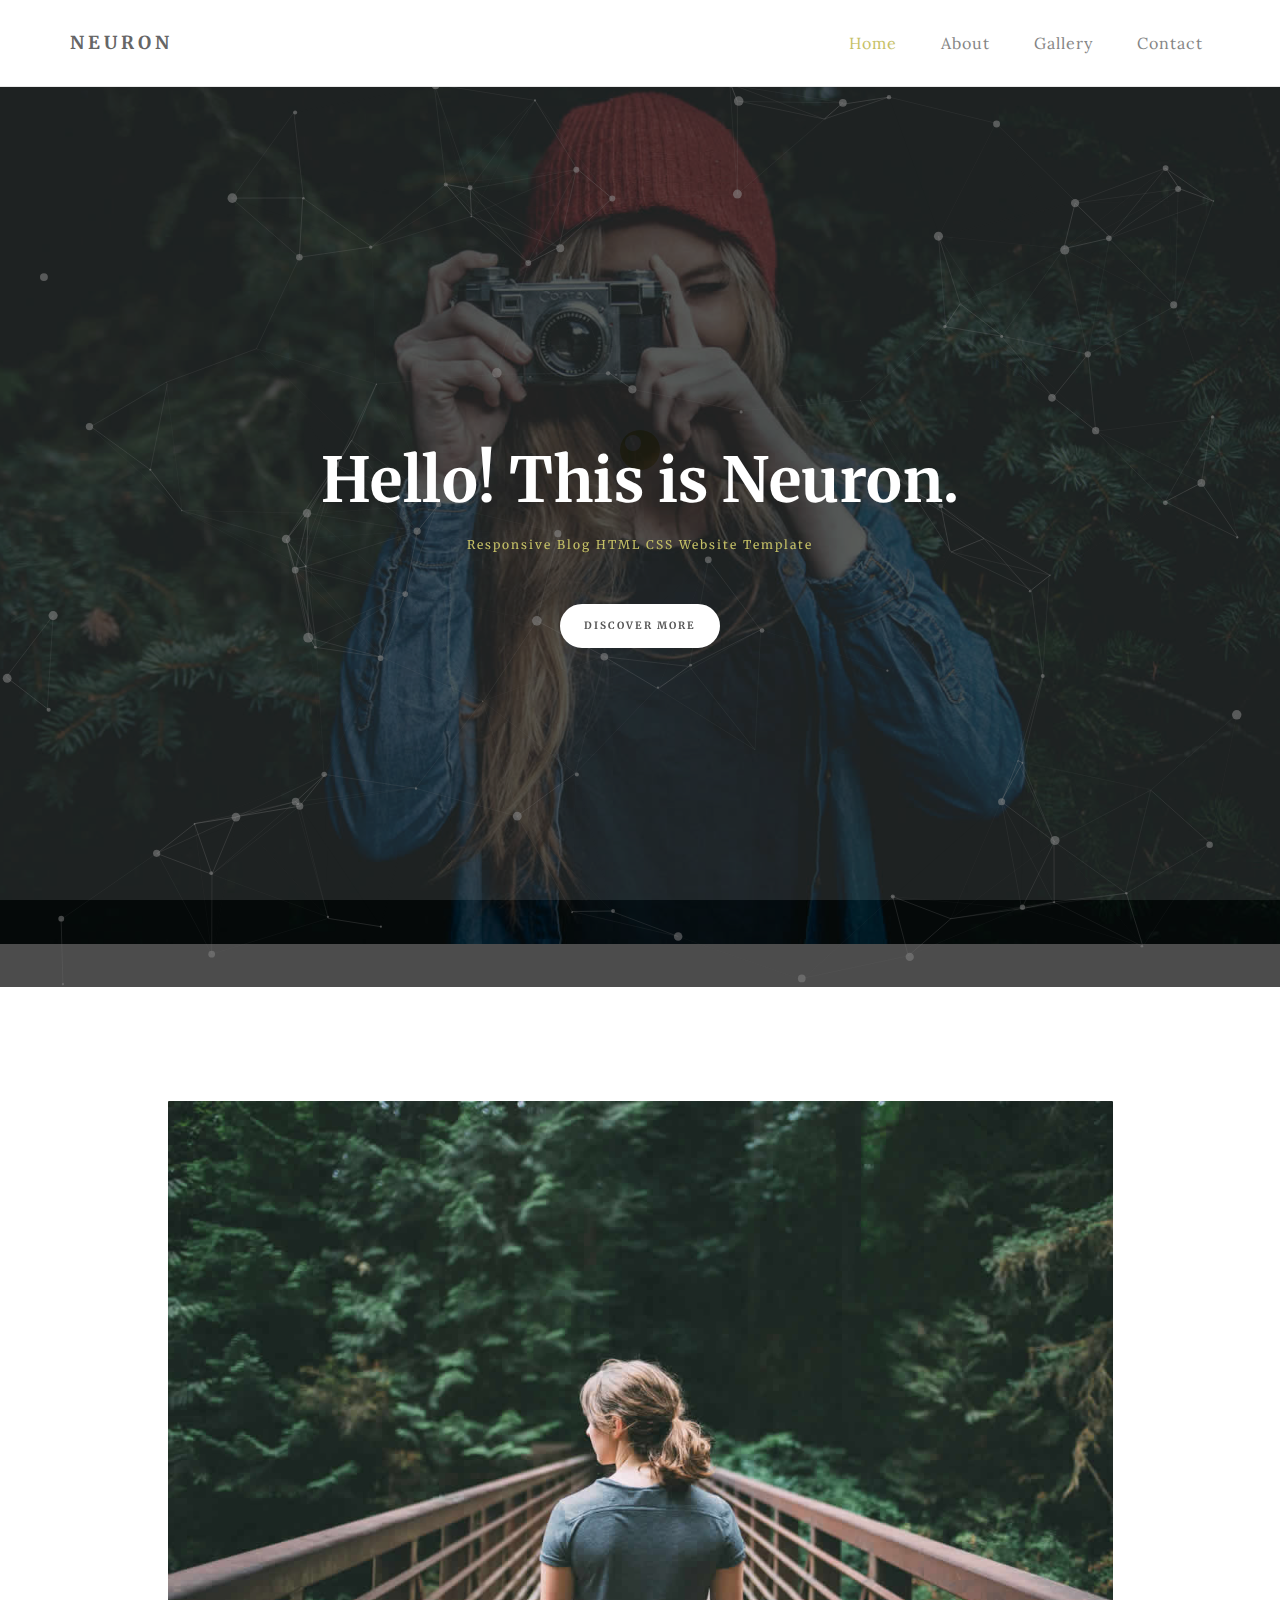
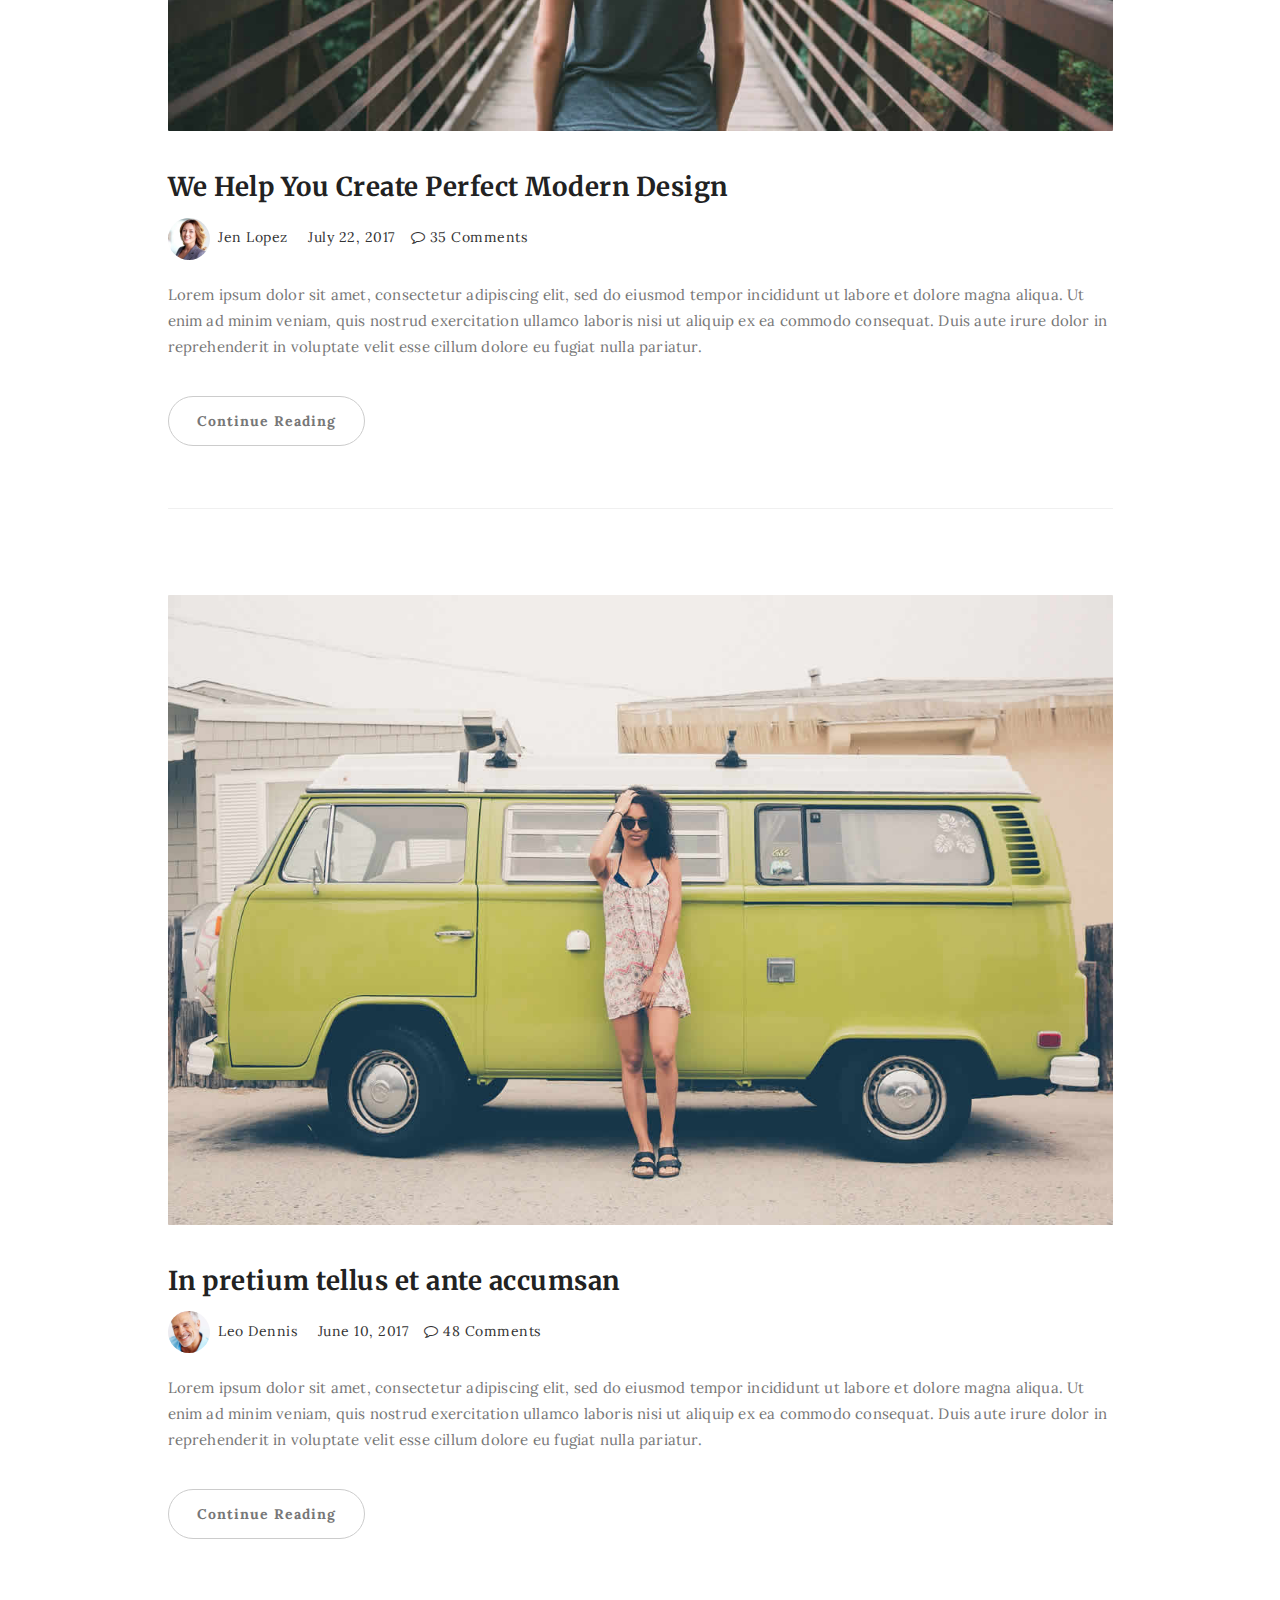
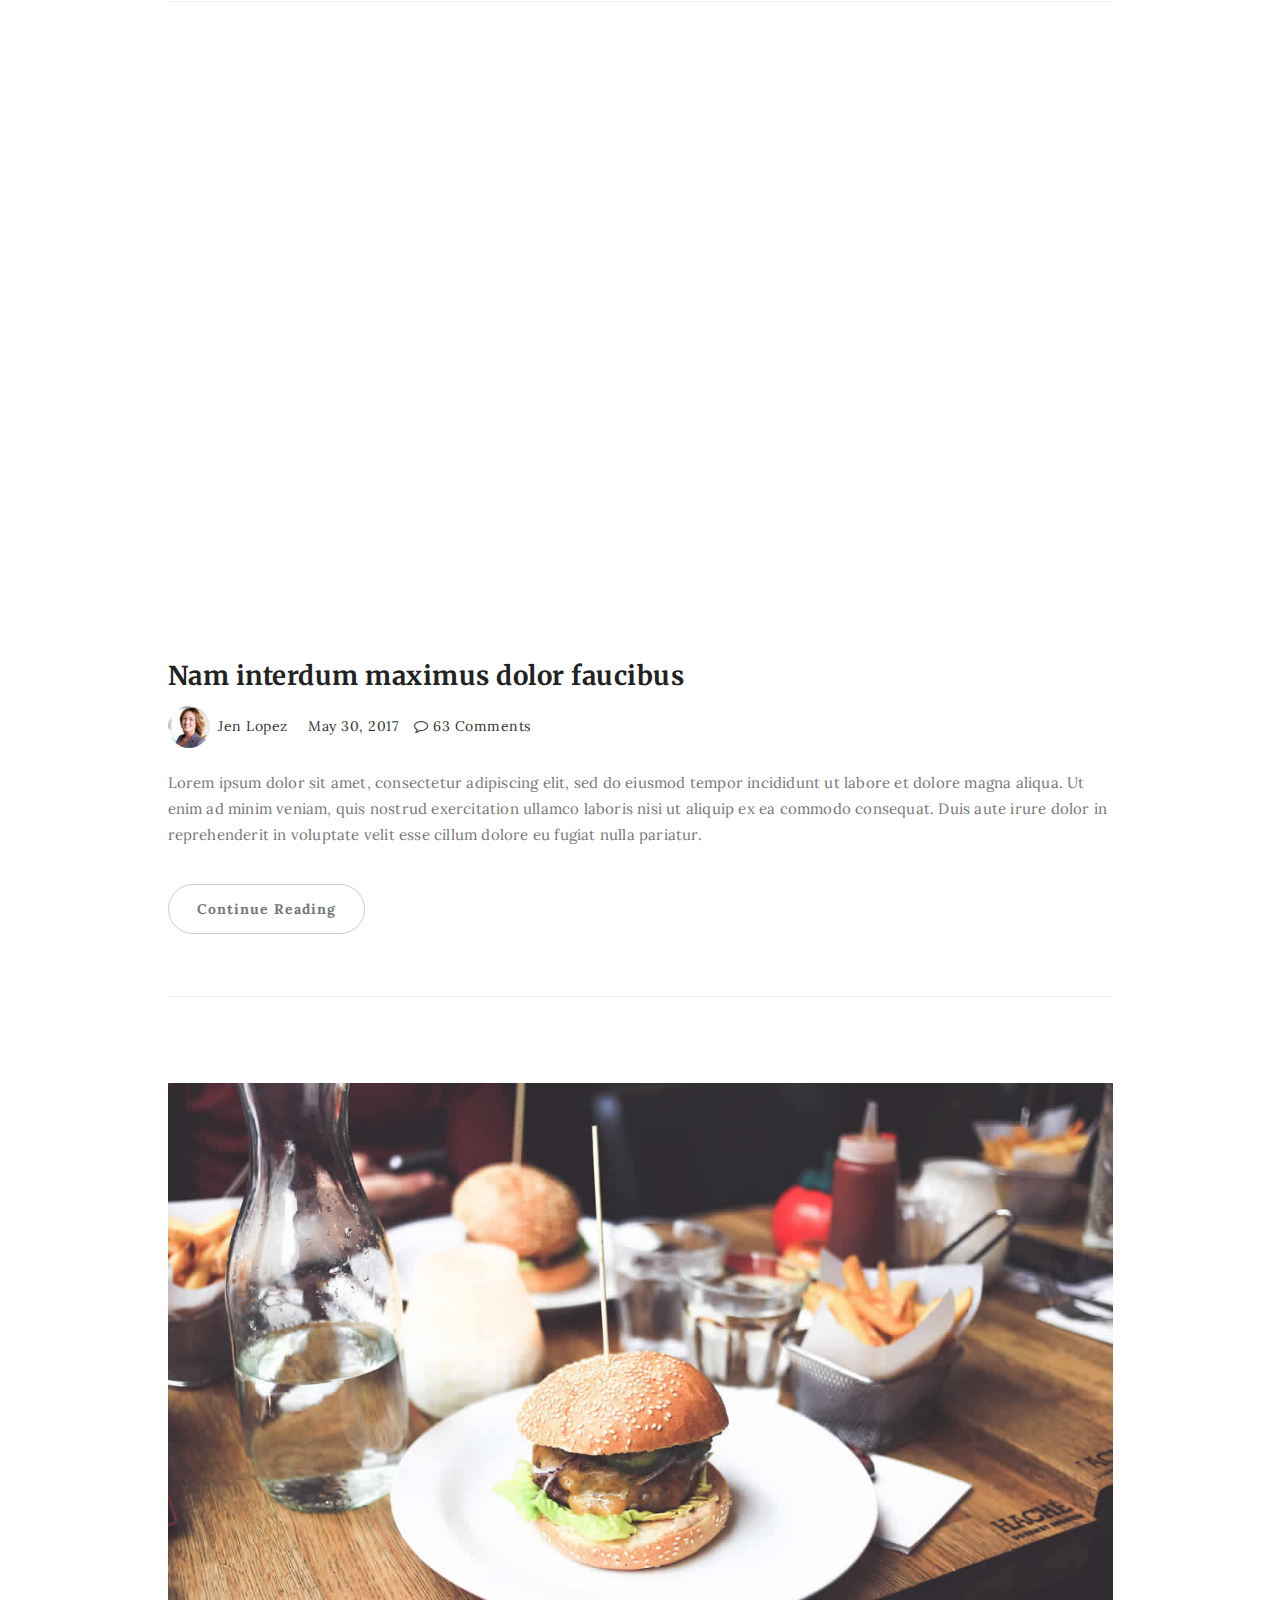
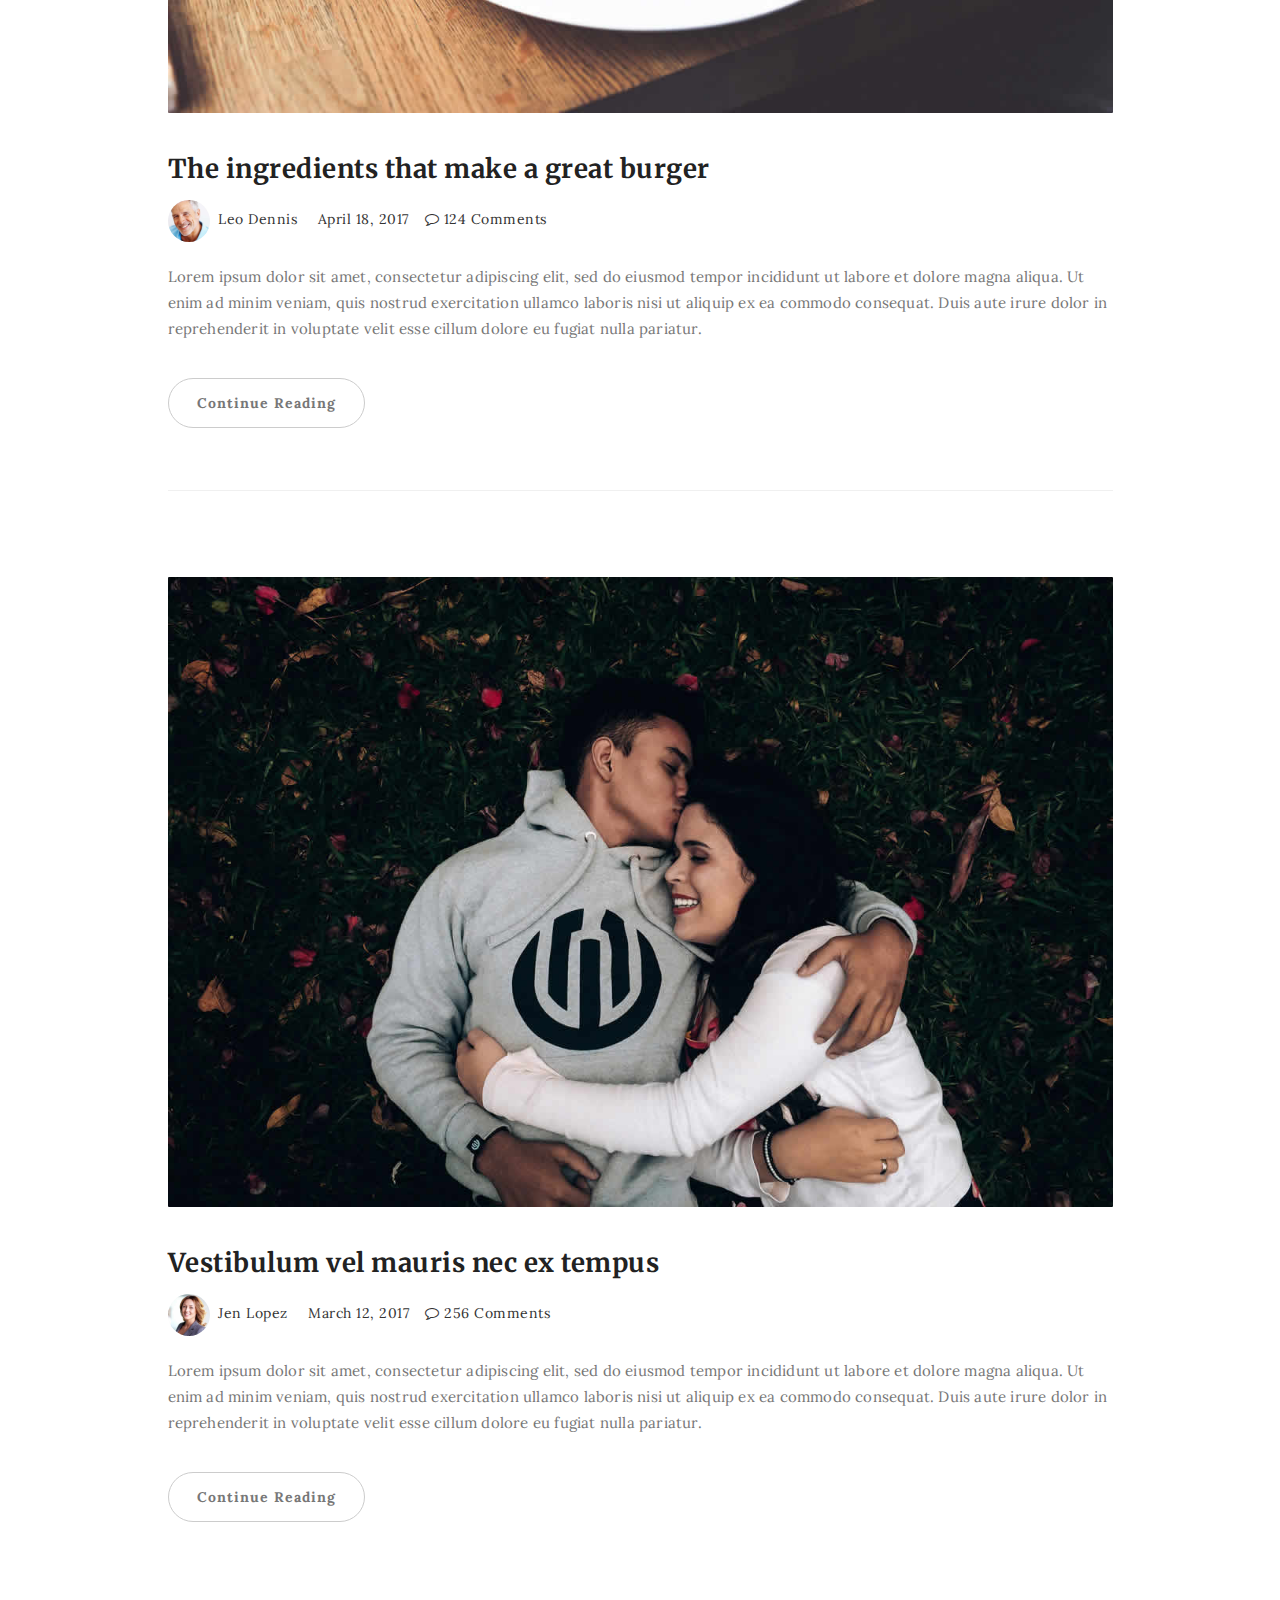
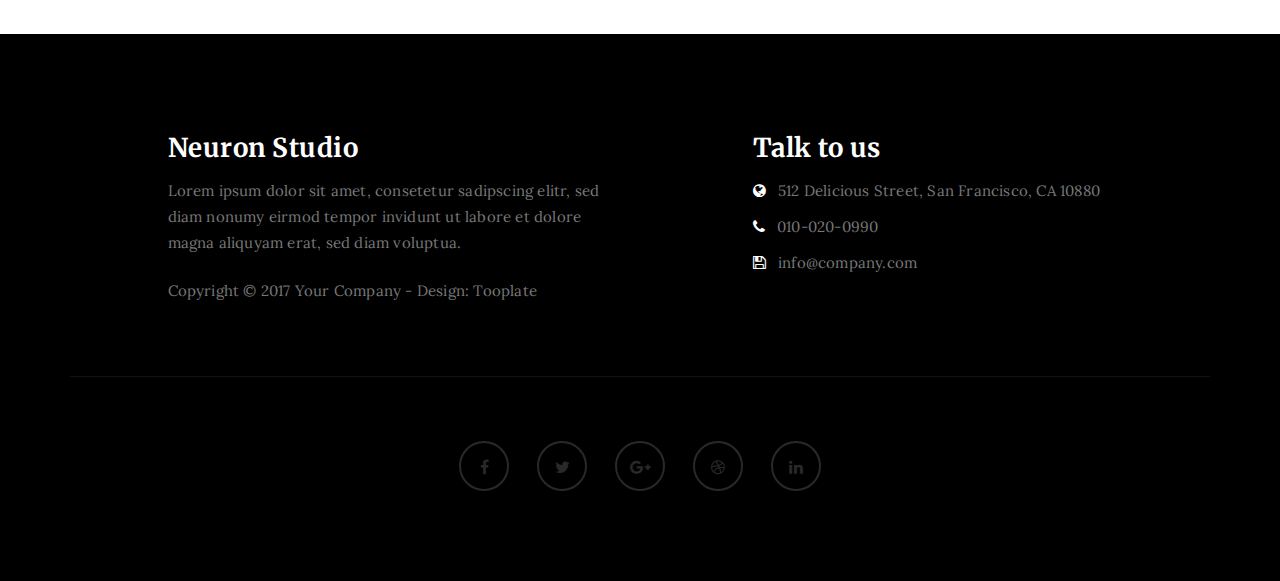
==== commit 7533505f: "Update index.html" ====
--- a/index.html
+++ b/index.html
@@ -9,7 +9,7 @@
 <meta name="author" content="">
 <meta name="viewport" content="width=device-width, initial-scale=1, maximum-scale=1">
 
-<title>Neuron HTML CSS Template</title>
+<title>Kaaymer</title>
 <!--
 
 Template 2085 Neuron
@@ -243,4 +243,4 @@
 <script src="js/custom.js"></script>
 
 </body>
-</html>+</html>
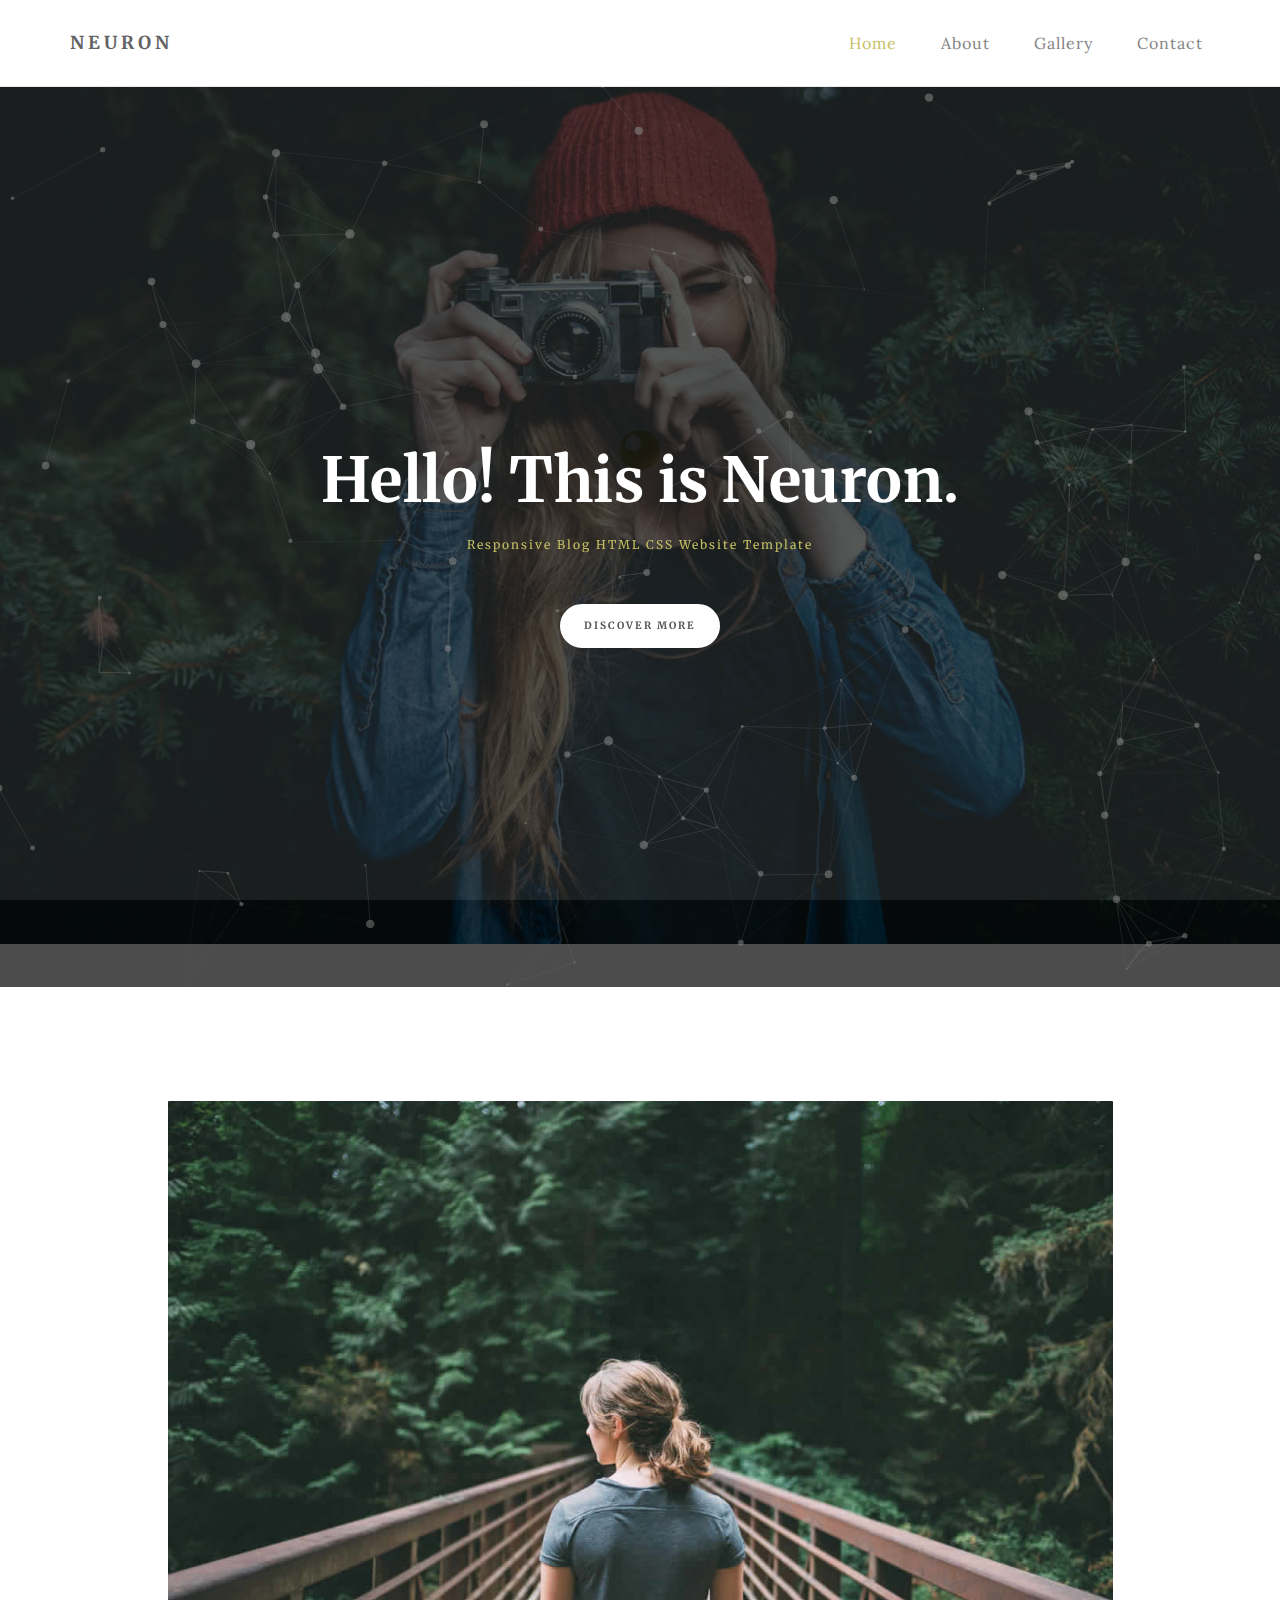
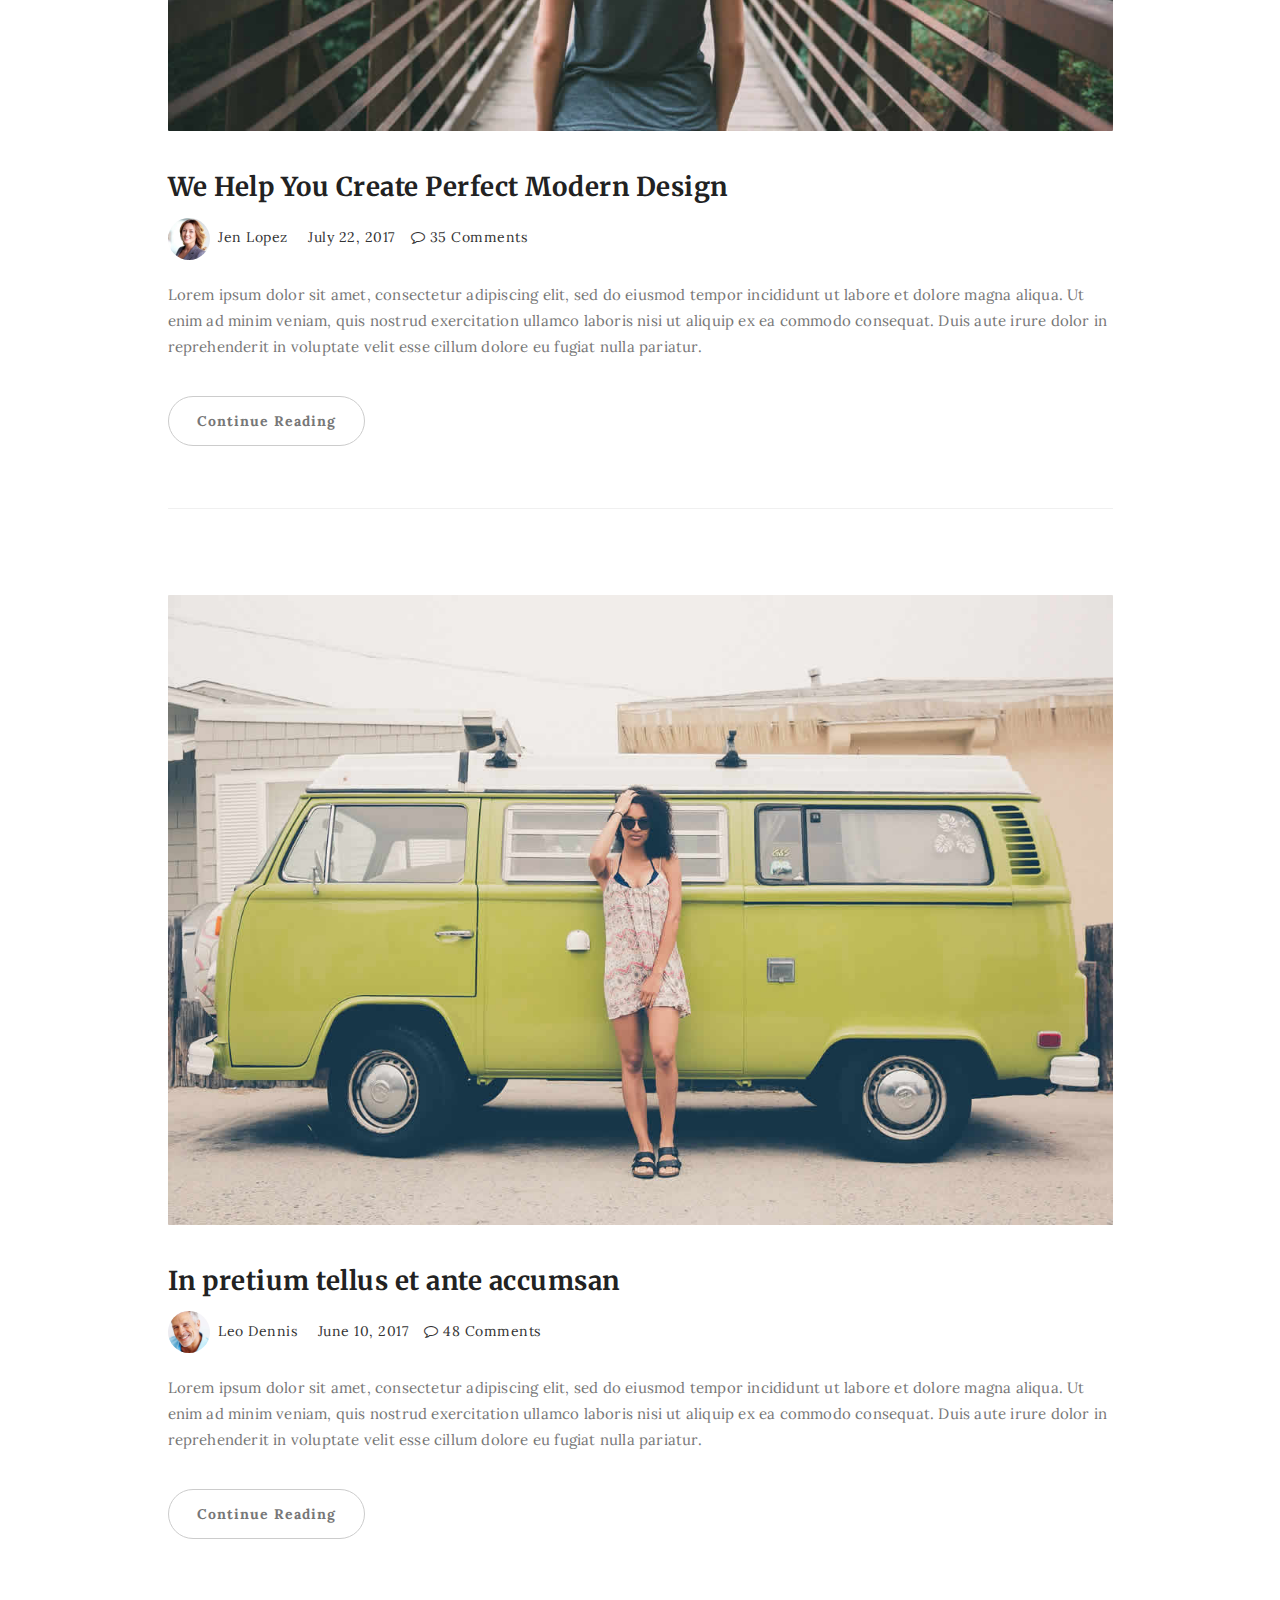
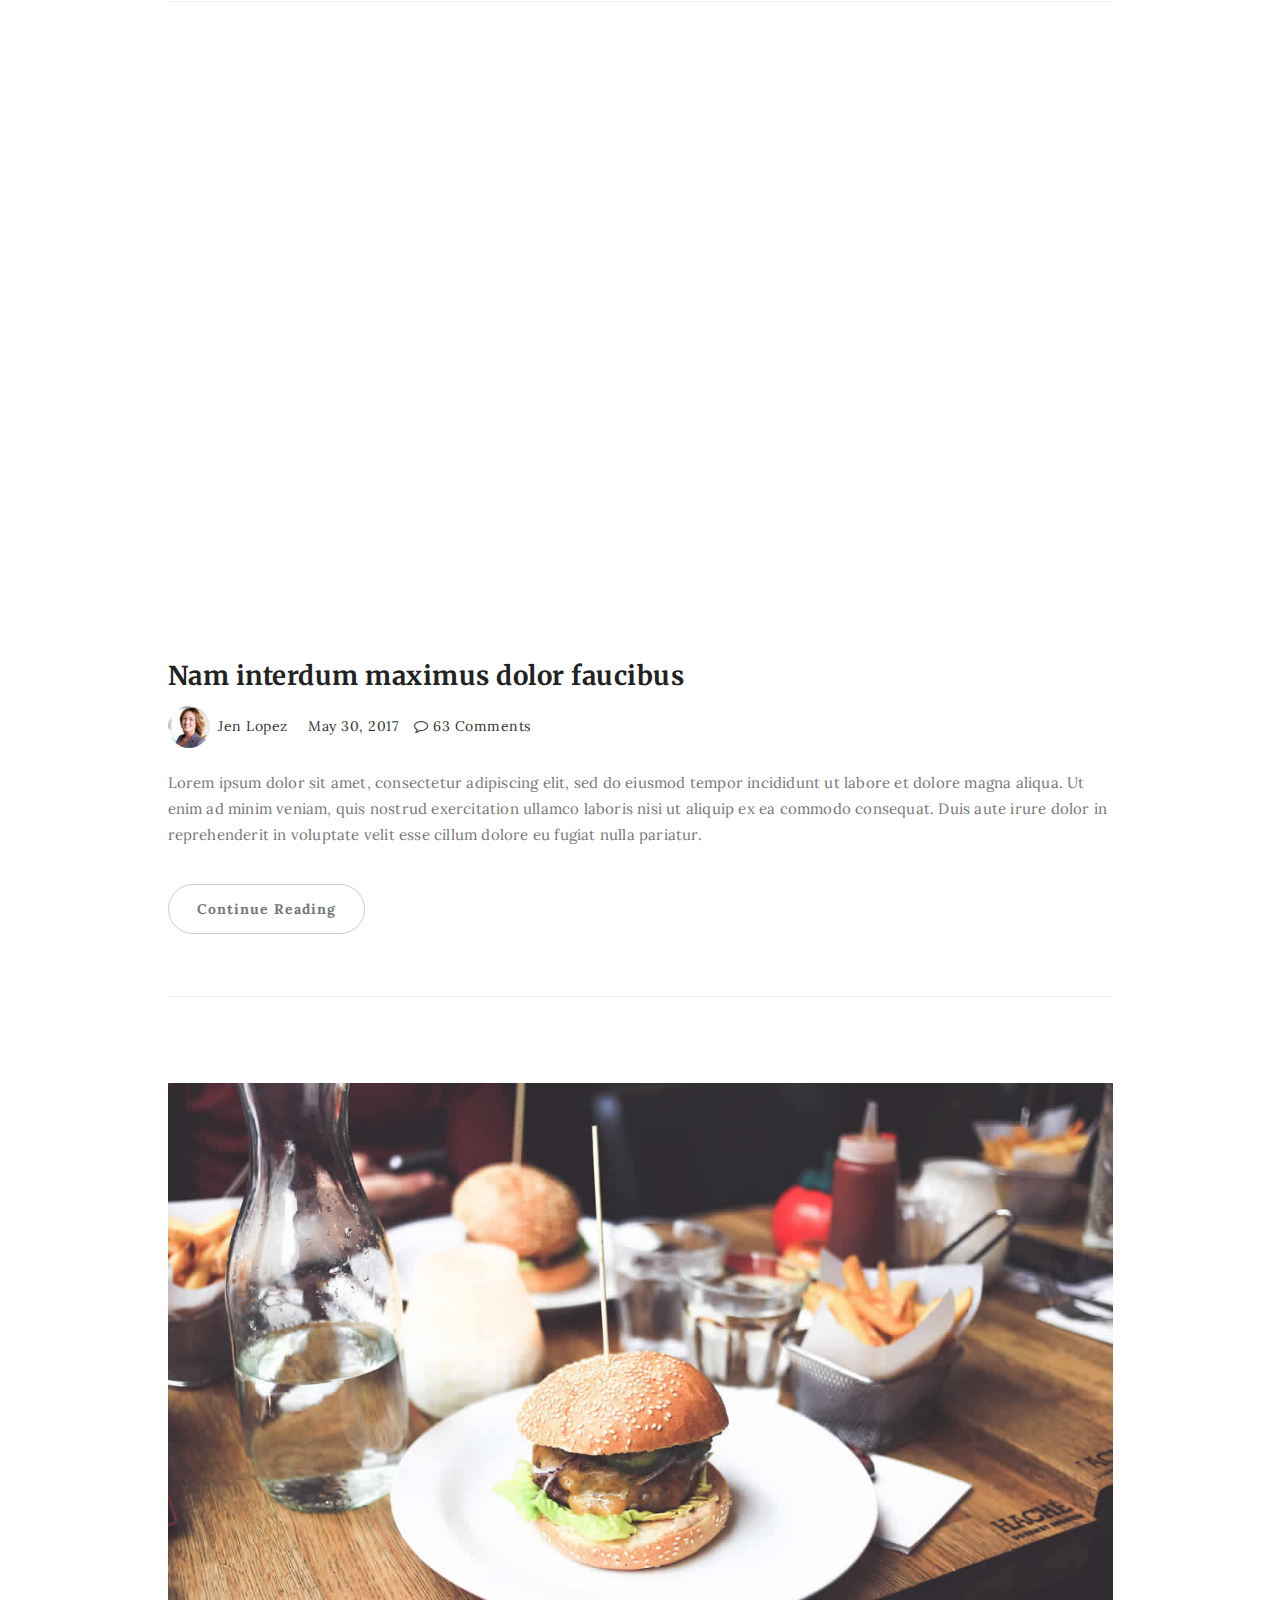
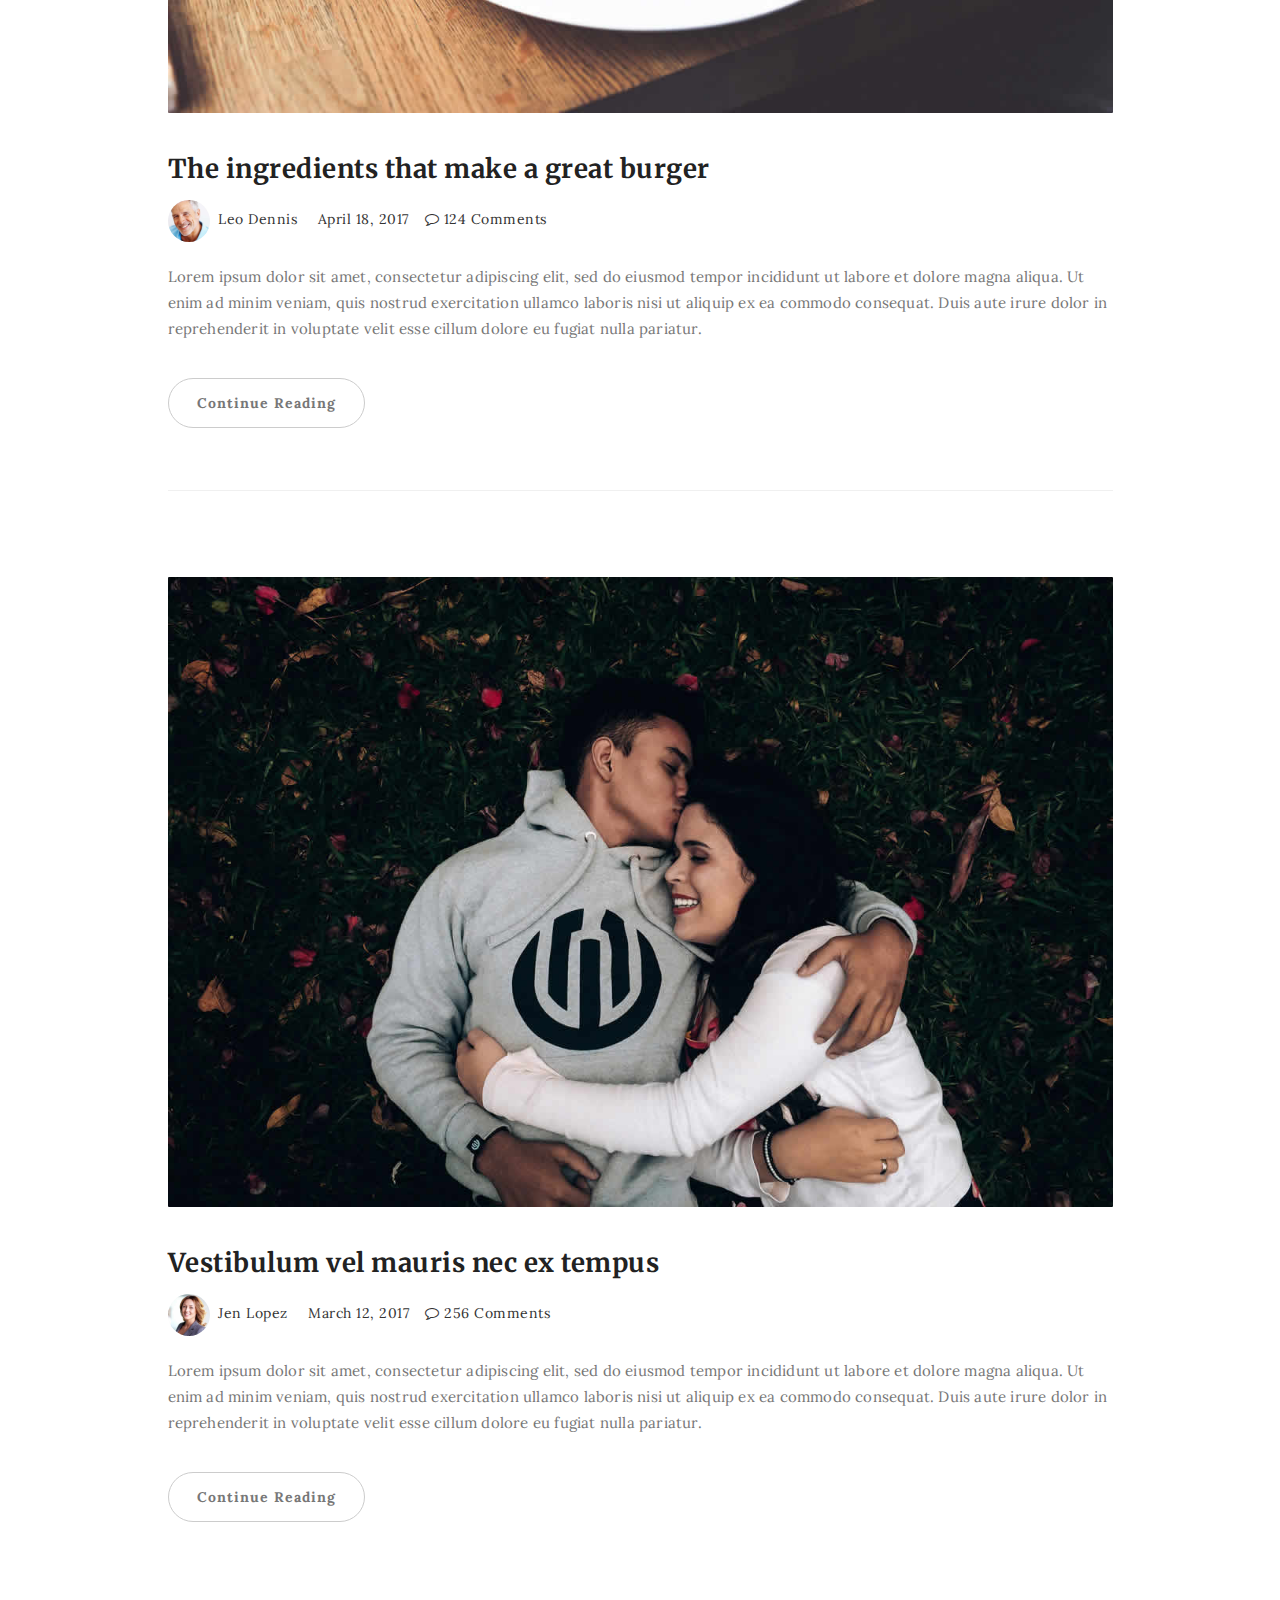
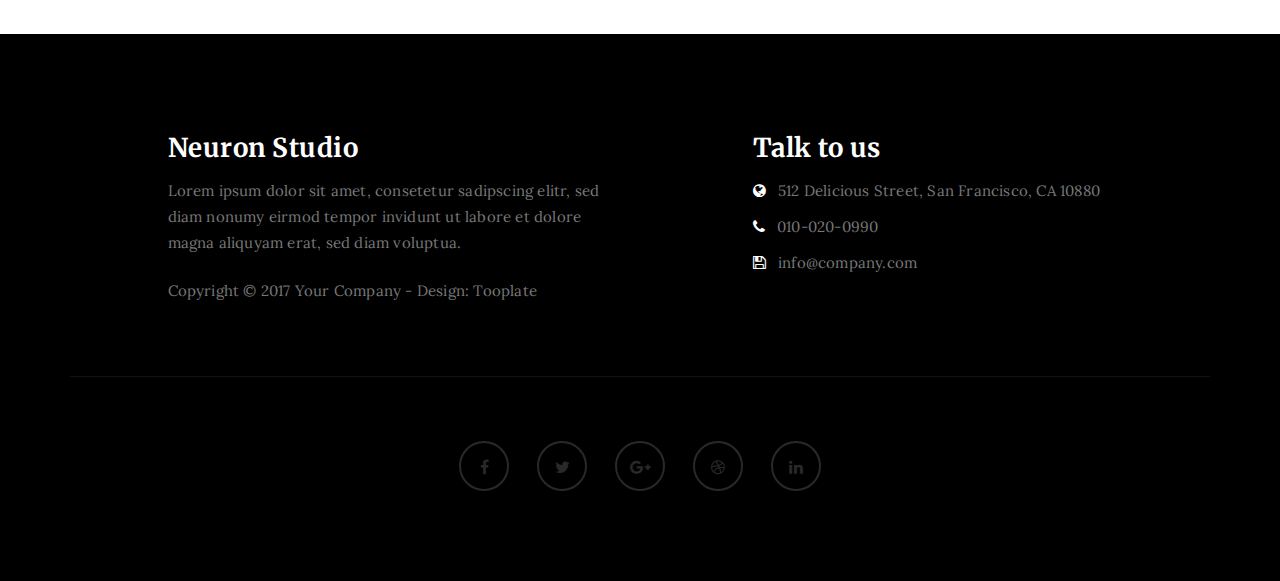
==== commit ef82d17a: "pages" ====
--- a/index.html
+++ b/index.html
@@ -9,7 +9,7 @@
 <meta name="author" content="">
 <meta name="viewport" content="width=device-width, initial-scale=1, maximum-scale=1">
 
-<title>Kaaymer</title>
+<title>Neuron HTML CSS Template</title>
 <!--
 
 Template 2085 Neuron
@@ -243,4 +243,4 @@
 <script src="js/custom.js"></script>
 
 </body>
-</html>
+</html>